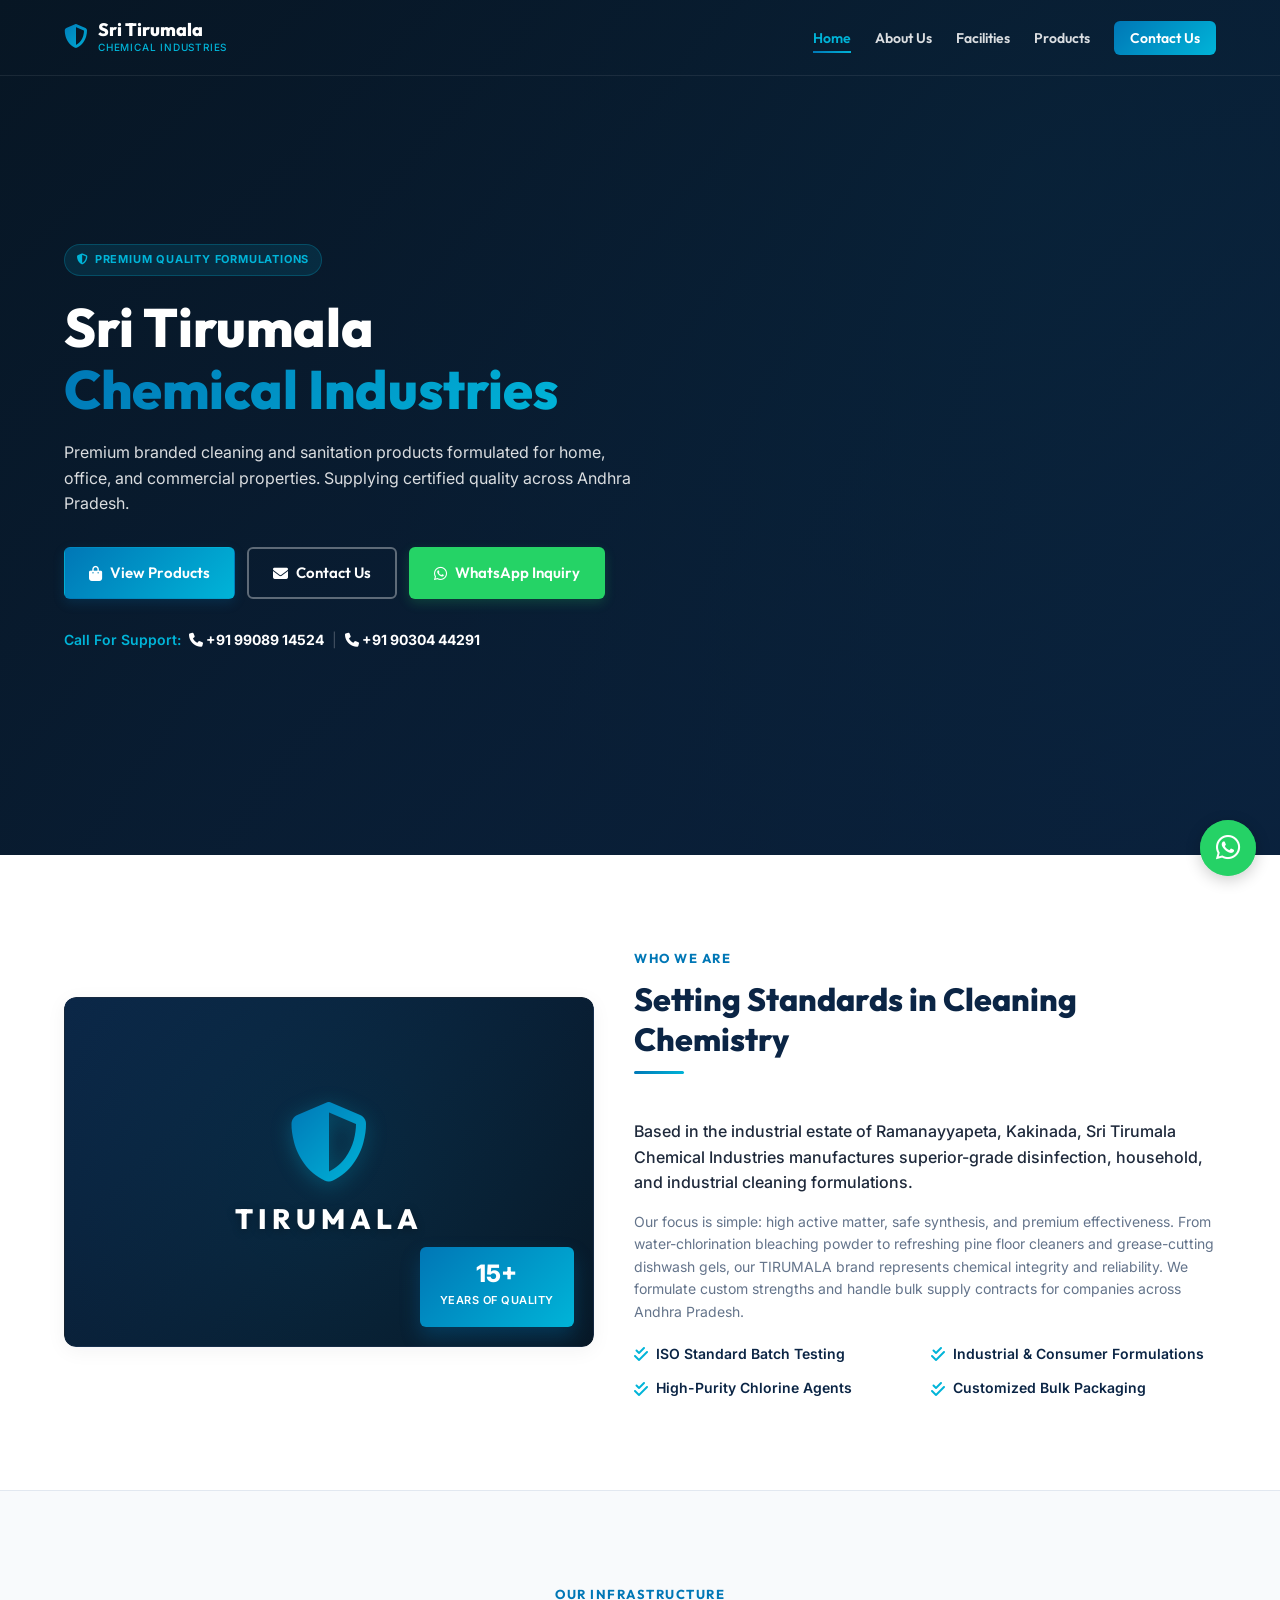
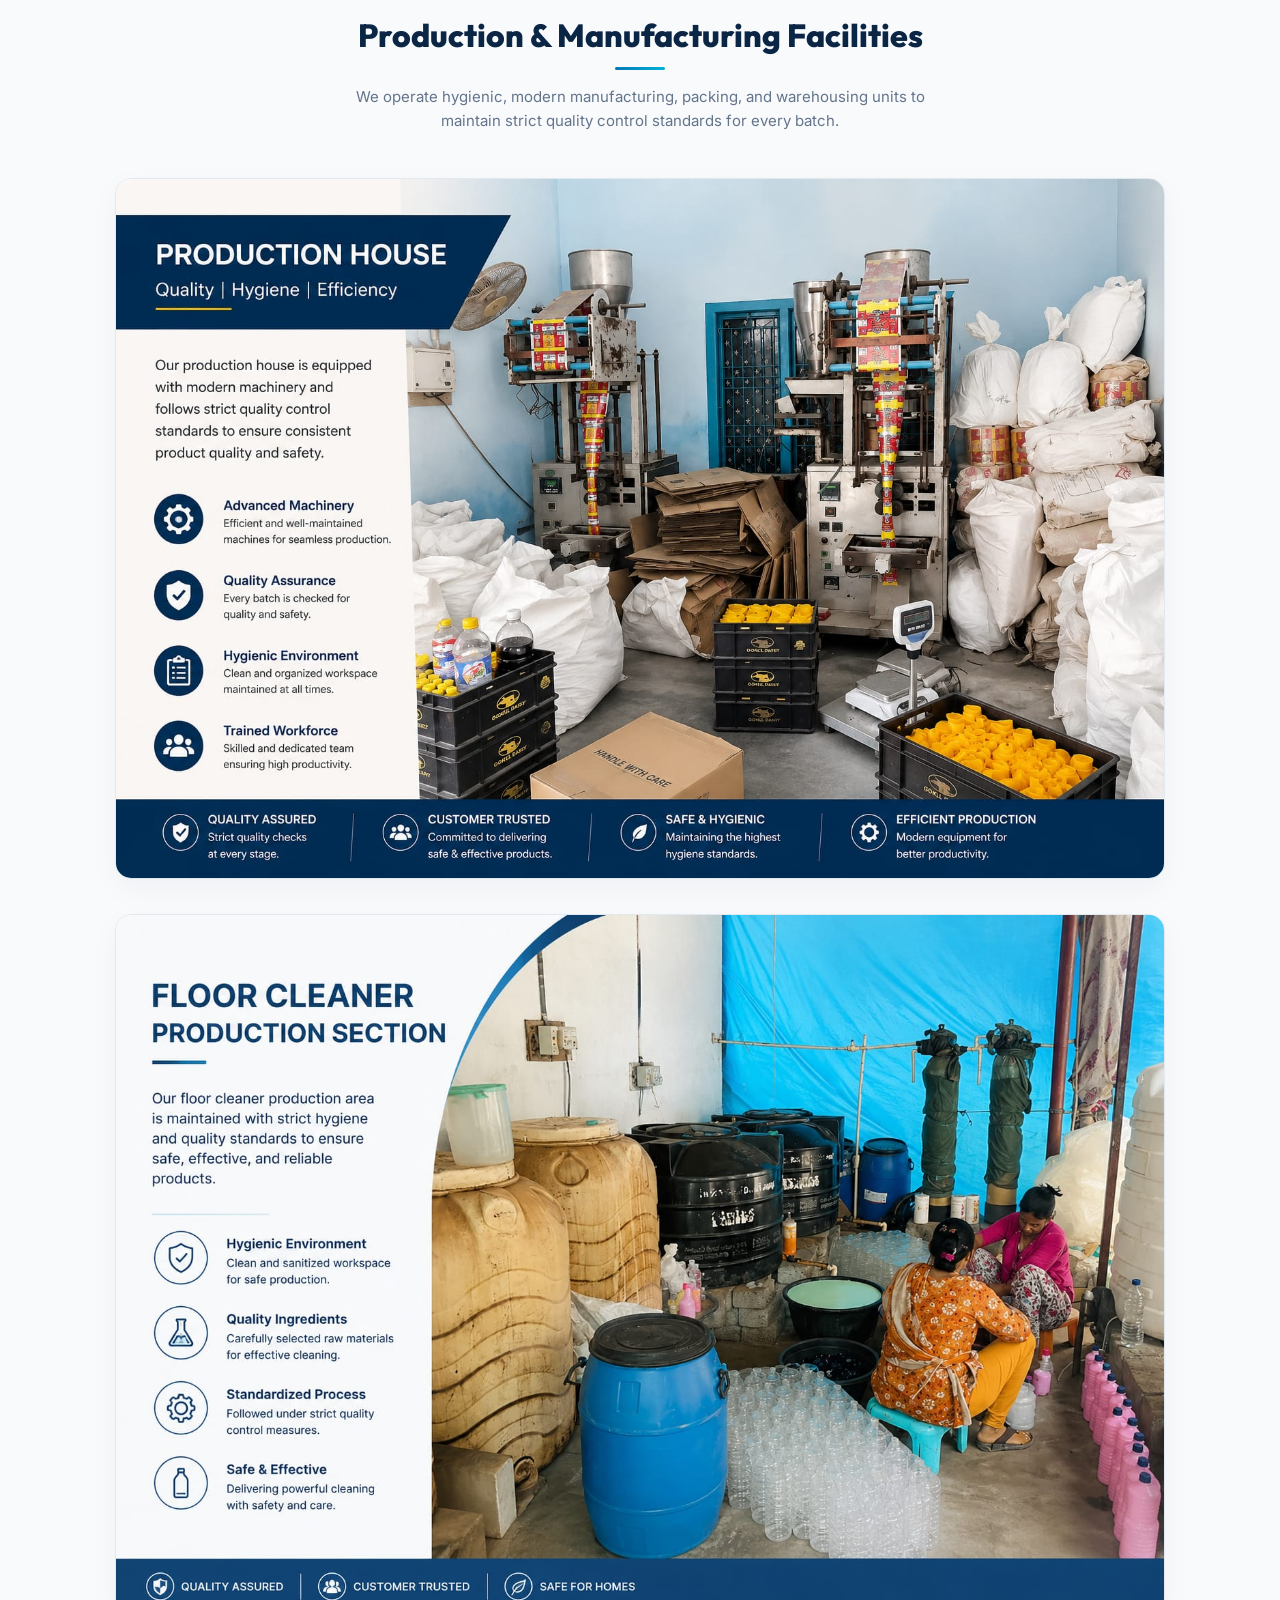
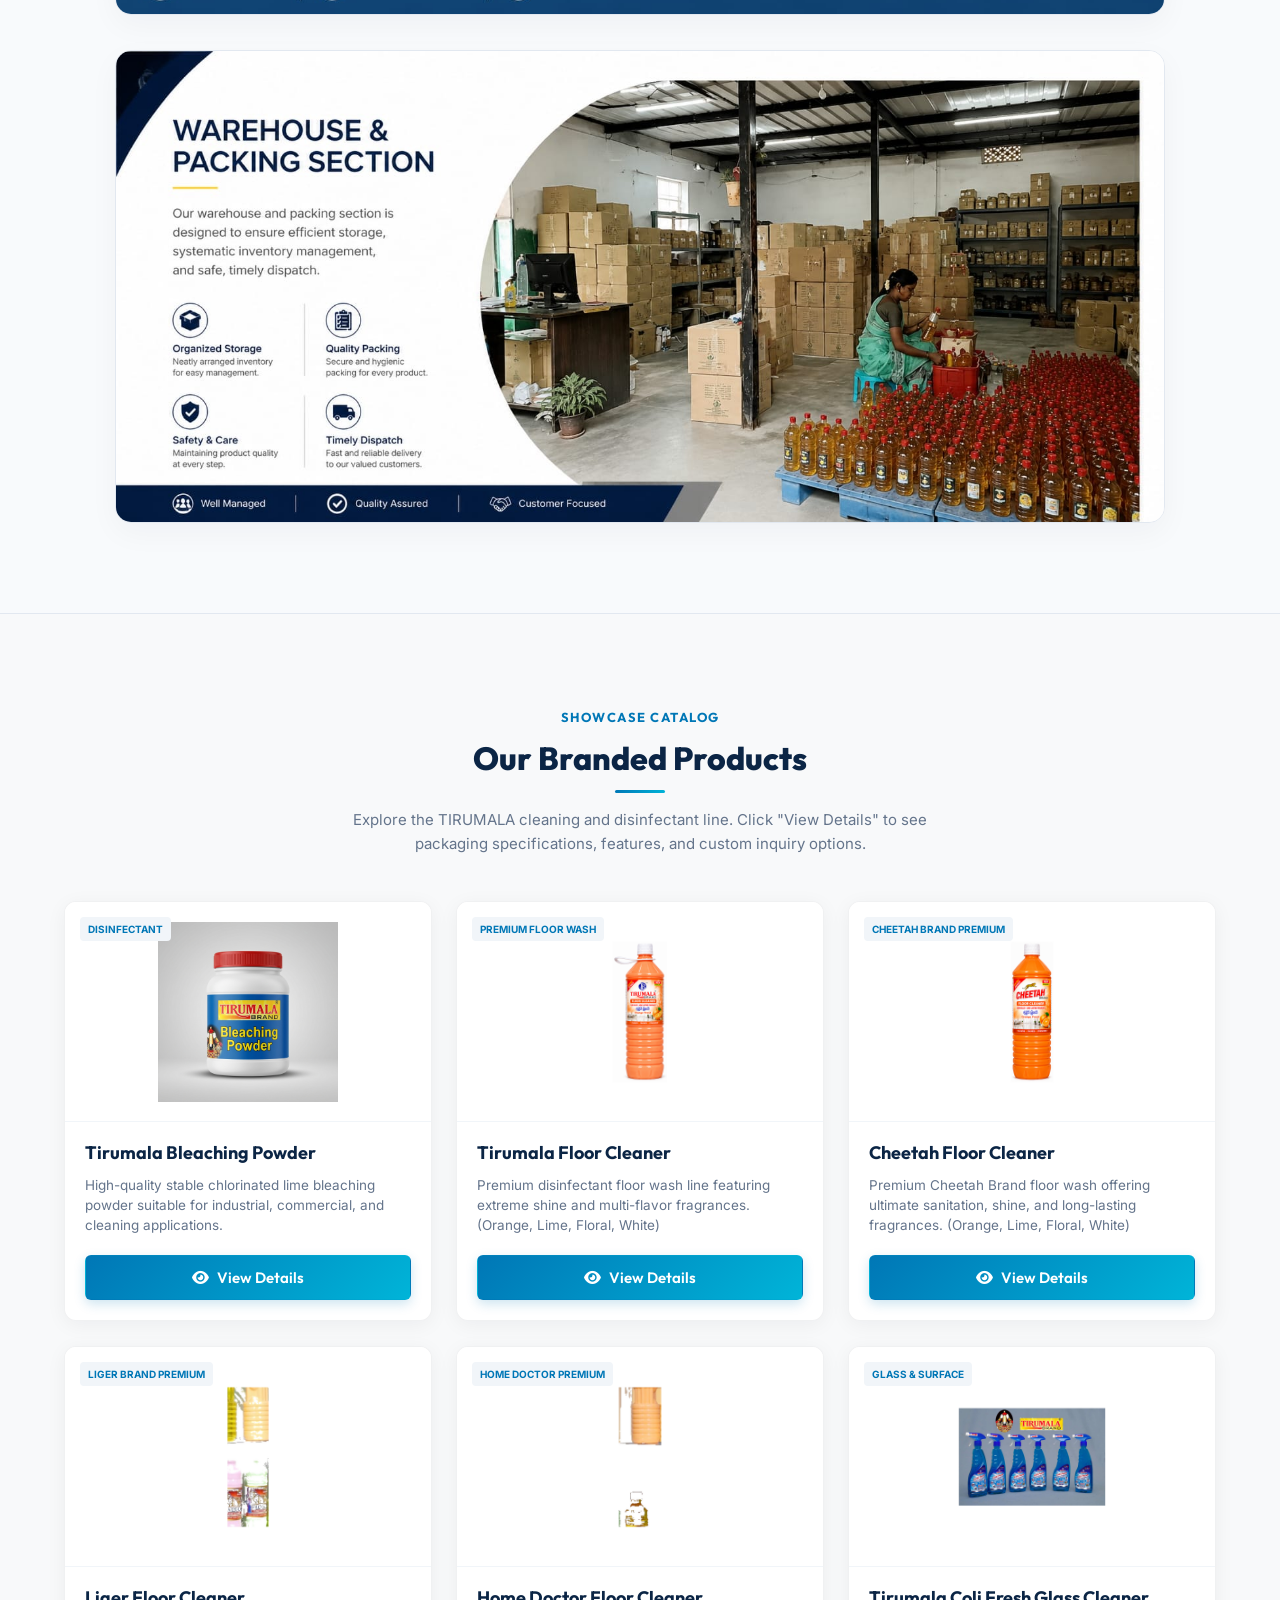
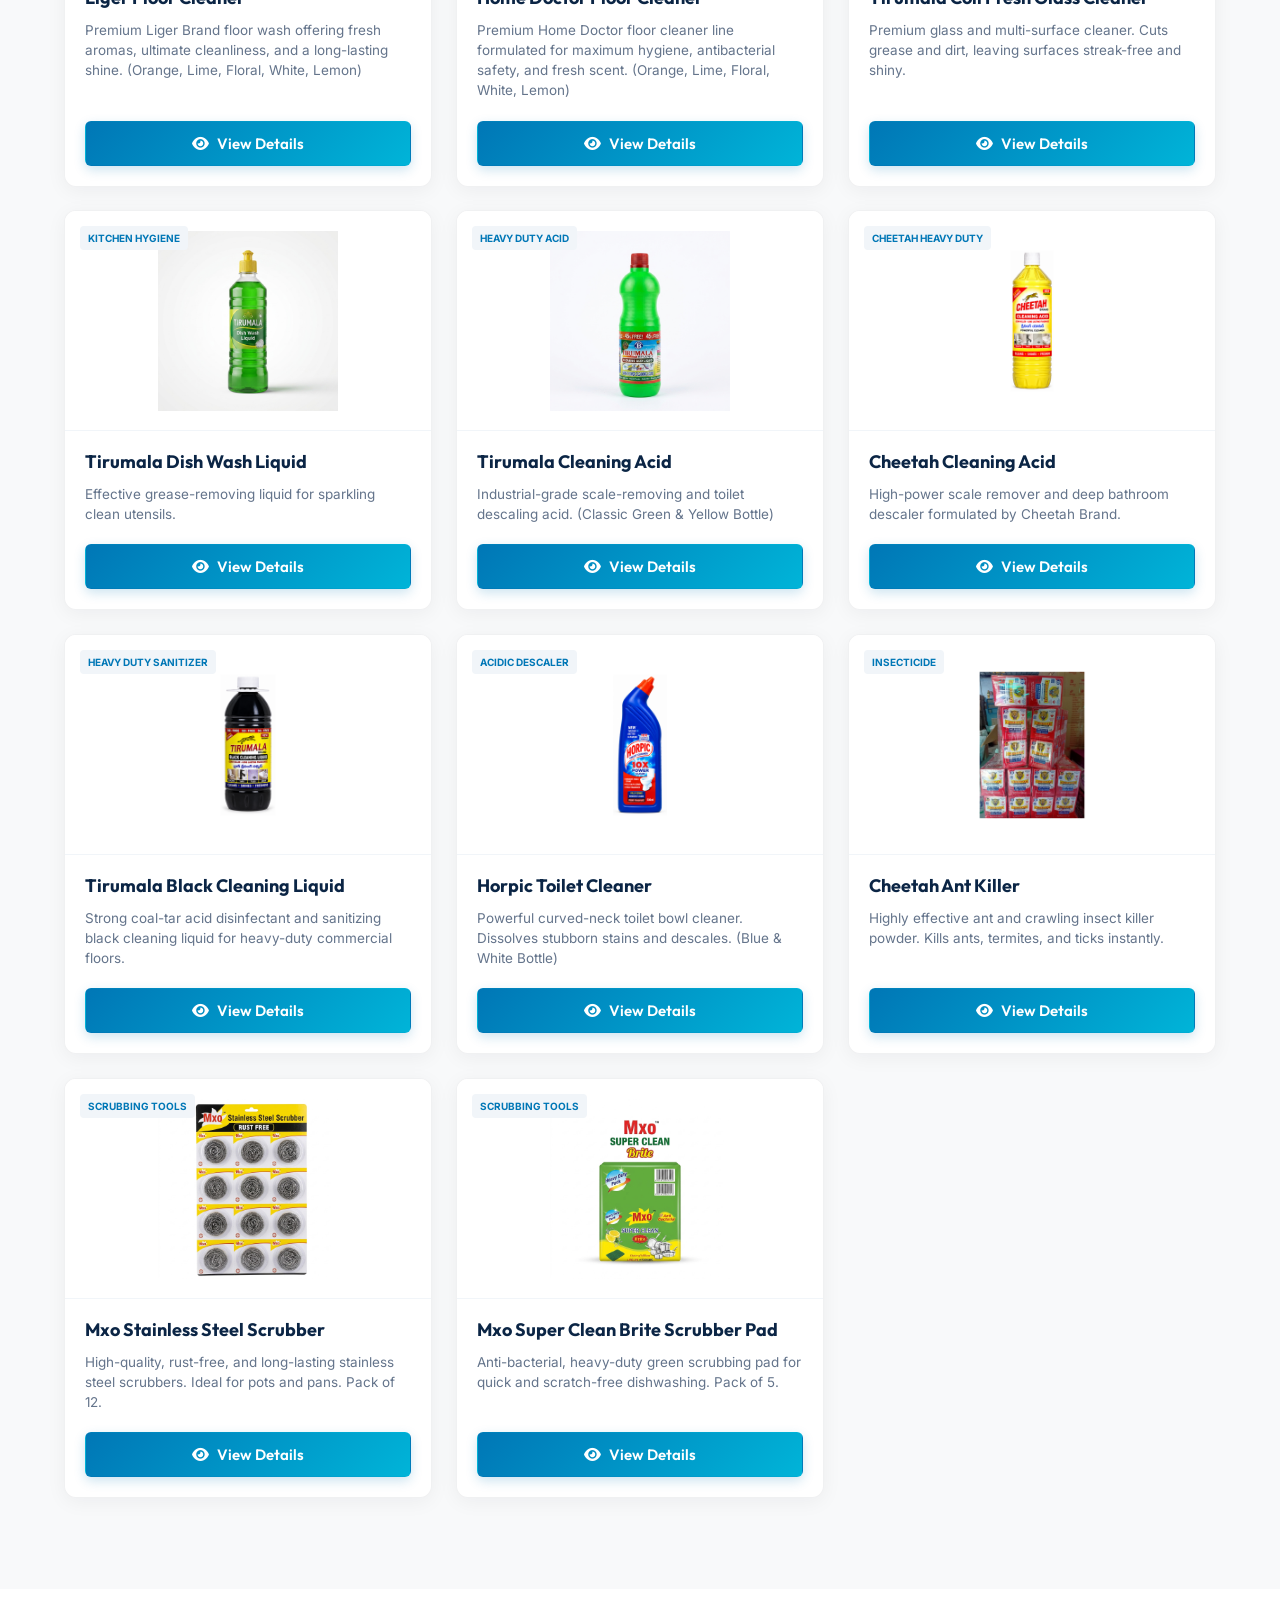
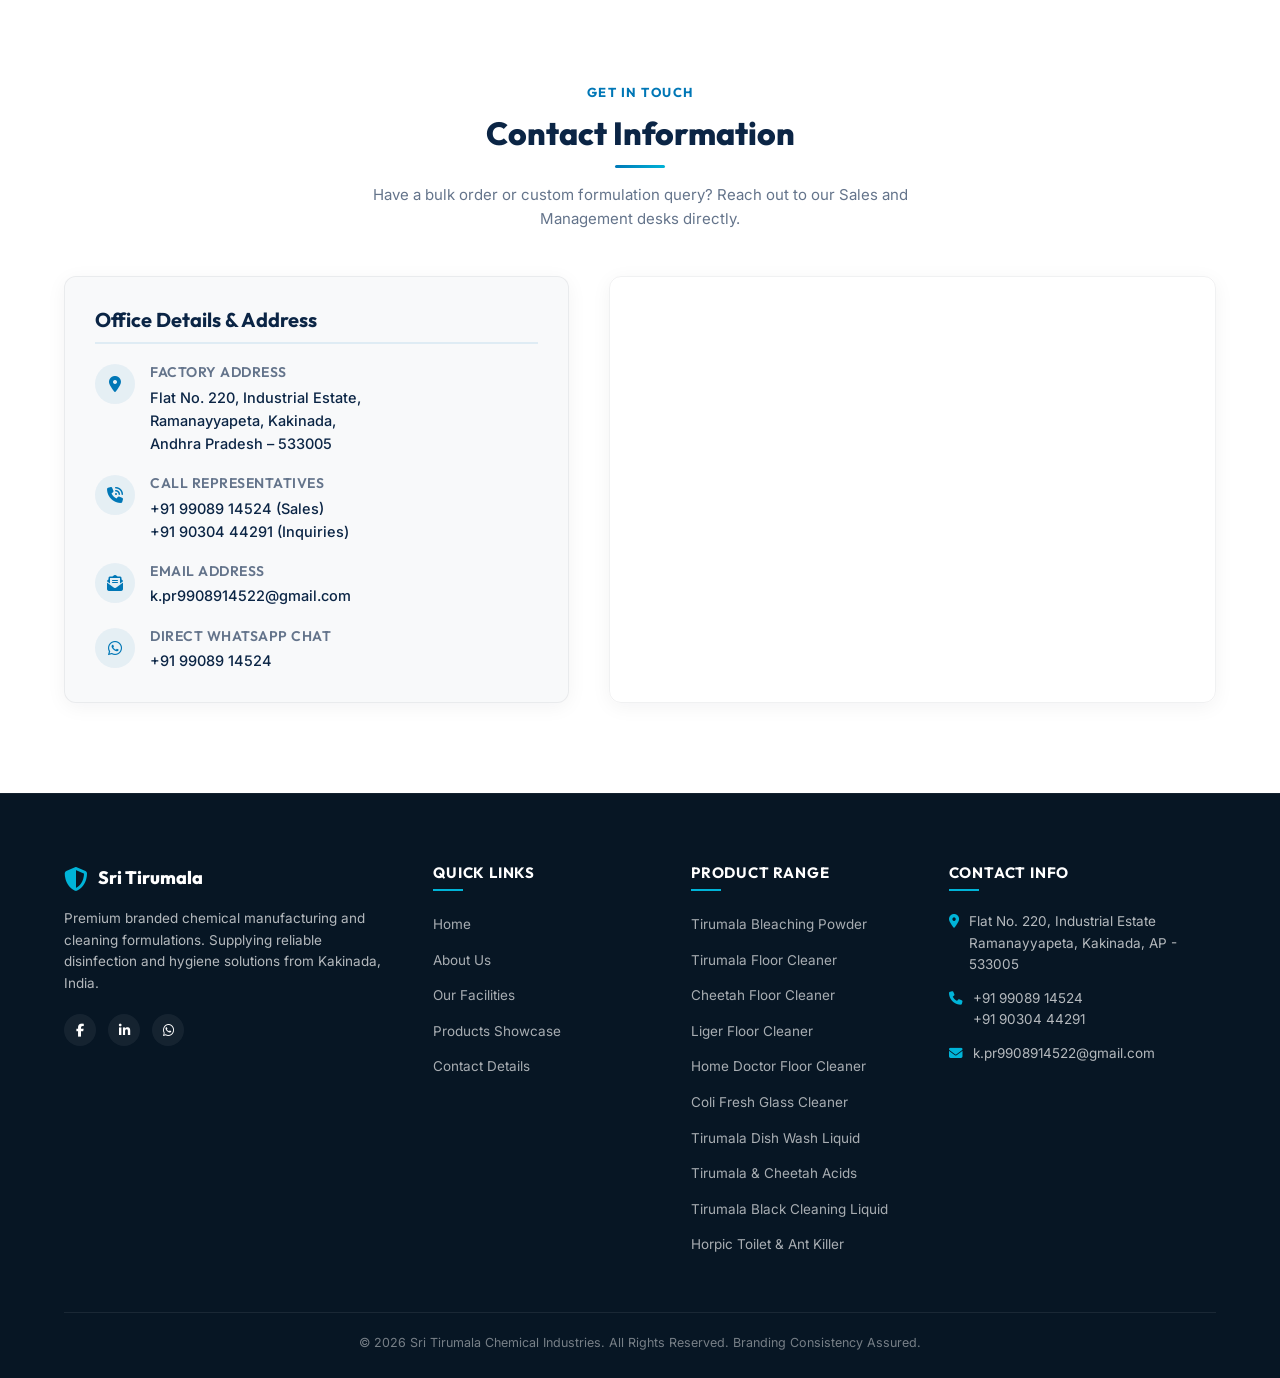
==== index.html @ d8a86b46 "feat: split Mxo scrubbers into separate products and add size-specific pink floor cleaner bottle" ====
<!DOCTYPE html>
<html lang="en">
<head>
    <meta charset="UTF-8">
    <meta name="viewport" content="width=device-width, initial-scale=1.0">
    <title>Sri Tirumala Chemical Industries | Premium Cleaning & Disinfectant Chemicals</title>
    
    <!-- SEO Meta Tags -->
    <meta name="description" content="Sri Tirumala Chemical Industries (STCI) based in Kakinada, Andhra Pradesh, is a leading manufacturer of premium consumer and industrial cleaning chemicals, bleach formulations, and disinfectant solutions.">
    <meta name="keywords" content="Sri Tirumala Chemical Industries, Kakinada cleaning chemicals, bleaching powder AP, phenyl floor cleaner India, dishwash liquid manufacturer, toilet cleaner supplier, Ramanayyapeta industrial estate">
    <meta name="author" content="Sri Tirumala Chemical Industries">
    <meta name="robots" content="index, follow">
    
    <!-- Open Graph / Facebook -->
    <meta property="og:type" content="website">
    <meta property="og:title" content="Sri Tirumala Chemical Industries | Product Showcase">
    <meta property="og:description" content="Discover our premium range of industrial-grade and home cleaning chemicals under the TIRUMALA brand. Manufactured in Kakinada, Andhra Pradesh.">
    <meta property="og:url" content="https://sritirumalachemicals.com/">
    
    <!-- Google Fonts -->
    <link rel="preconnect" href="https://fonts.googleapis.com">
    <link rel="preconnect" href="https://fonts.gstatic.com" crossorigin>
    <link href="https://fonts.googleapis.com/css2?family=Inter:wght@300;400;500;600;700&family=Outfit:wght@400;500;600;700;800&display=swap" rel="stylesheet">
    
    <!-- Font Awesome Icons -->
    <link rel="stylesheet" href="https://cdnjs.cloudflare.com/ajax/libs/font-awesome/6.4.0/css/all.min.css">
    
    <!-- Custom CSS -->
    <link rel="stylesheet" href="style.css">
</head>
<body>

    <!-- Premium Preloader -->
    <div id="preloader" class="preloader">
        <div class="loader-content">
            <div class="flask-container">
                <svg class="flask-svg" xmlns="http://www.w3.org/2000/svg" viewBox="0 0 100 120">
                    <path class="flask-outline" d="M35,20 L65,20 L65,40 L85,95 C88,103 82,110 74,110 L26,110 C18,110 12,103 15,95 L35,40 Z" fill="none" stroke="url(#blueGrad)" stroke-width="4" stroke-linejoin="round"/>
                    <path class="flask-liquid" d="M22,75 C30,72 40,78 50,75 C60,72 70,78 78,75 L73,95 C72,99 68,102 64,102 L36,102 C32,102 28,99 27,95 Z" fill="url(#tealGrad)"/>
                    <g class="bubbles">
                        <circle class="bubble b1" cx="45" cy="85" r="3" fill="#fff" opacity="0.7"/>
                        <circle class="bubble b2" cx="55" cy="90" r="4" fill="#fff" opacity="0.6"/>
                        <circle class="bubble b3" cx="38" cy="95" r="2.5" fill="#fff" opacity="0.8"/>
                        <circle class="bubble b4" cx="50" cy="65" r="3" fill="#00d2ff" opacity="0.6"/>
                    </g>
                    <defs>
                        <linearGradient id="blueGrad" x1="0%" y1="0%" x2="100%" y2="100%">
                            <stop offset="0%" stop-color="#00d2ff" />
                            <stop offset="100%" stop-color="#3a7bd5" />
                        </linearGradient>
                        <linearGradient id="tealGrad" x1="0%" y1="0%" x2="0%" y2="100%">
                            <stop offset="0%" stop-color="#00f2fe" stop-opacity="0.8"/>
                            <stop offset="100%" stop-color="#4facfe" stop-opacity="0.9"/>
                        </linearGradient>
                    </defs>
                </svg>
            </div>
            <h2 class="loader-text">Sri Tirumala</h2>
            <div class="loader-bar"><div class="loader-bar-fill"></div></div>
        </div>
    </div>

    <!-- Header Navigation -->
    <header class="main-header">
        <div class="container navbar-container">
            <a href="#home" class="logo">
                <div class="logo-icon">
                    <i class="fa-solid fa-shield-halved"></i>
                </div>
                <div class="logo-text">
                    <span class="logo-title">Sri Tirumala</span>
                    <span class="logo-subtitle">Chemical Industries</span>
                </div>
            </a>
            
            <nav class="nav-menu" id="nav-menu">
                <ul class="nav-list">
                    <li><a href="#home" class="nav-link active">Home</a></li>
                    <li><a href="#about" class="nav-link">About Us</a></li>
                    <li><a href="#facilities" class="nav-link">Facilities</a></li>
                    <li><a href="#products" class="nav-link">Products</a></li>
                    <li><a href="#contact" class="nav-link nav-btn">Contact Us</a></li>
                </ul>
            </nav>
            
            <button class="mobile-menu-toggle" id="mobile-menu-toggle" aria-label="Toggle Menu">
                <span class="bar"></span>
                <span class="bar"></span>
                <span class="bar"></span>
            </button>
        </div>
    </header>

    <!-- Hero Section -->
    <section id="home" class="hero-section">
        <div class="hero-overlay"></div>
        <div class="hero-bg-slider">
            <div class="hero-bg-slide-gradient"></div>
        </div>
        
        <div class="container hero-container">
            <div class="hero-content">
                <div class="hero-badge animate-on-scroll fade-up stagger-delay-1">
                    <i class="fa-solid fa-shield-halved"></i> Premium Quality Formulations
                </div>
                <h1 class="hero-title animate-on-scroll fade-up stagger-delay-2">Sri Tirumala <br><span class="highlight">Chemical Industries</span></h1>
                <p class="hero-tagline animate-on-scroll fade-up stagger-delay-3">Premium branded cleaning and sanitation products formulated for home, office, and commercial properties. Supplying certified quality across Andhra Pradesh.</p>
                
                <div class="hero-buttons animate-on-scroll fade-up stagger-delay-4">
                    <a href="#products" class="btn btn-primary"><i class="fa-solid fa-bag-shopping"></i> View Products</a>
                    <a href="#contact" class="btn btn-outline"><i class="fa-solid fa-envelope"></i> Contact Us</a>
                    <a href="https://wa.me/919908914524?text=Hello%20Sri%20Tirumala%20Chemical%20Industries,%20I%20would%20like%20to%20know%20more%20about%20your%20products." target="_blank" rel="noopener noreferrer" class="btn btn-whatsapp"><i class="fa-brands fa-whatsapp"></i> WhatsApp Inquiry</a>
                </div>

                <div class="hero-contact-quick animate-on-scroll fade-up stagger-delay-5">
                    <span class="quick-call-title">Call For Support:</span>
                    <a href="tel:+919908914524" class="quick-call-link"><i class="fa-solid fa-phone"></i> +91 99089 14524</a>
                    <span class="separator">|</span>
                    <a href="tel:+919030444291" class="quick-call-link"><i class="fa-solid fa-phone"></i> +91 90304 44291</a>
                </div>
            </div>
        </div>
    </section>

    <!-- About Us Section -->
    <section id="about" class="about-section section-padding">
        <div class="container">
            <div class="about-grid">
                <div class="about-visual animate-on-scroll fade-left">
                    <div class="about-brand-gradient">
                        <i class="fa-solid fa-shield-halved brand-big-icon"></i>
                        <span class="brand-big-text">TIRUMALA</span>
                    </div>
                    <div class="about-experience-badge">
                        <span class="years">15+</span>
                        <span class="text">Years of Quality</span>
                    </div>
                </div>
                
                <div class="about-content animate-on-scroll fade-right">
                    <div class="section-title-area">
                        <span class="section-subtitle">Who We Are</span>
                        <h2 class="section-title">Setting Standards in Cleaning Chemistry</h2>
                        <div class="title-underline"></div>
                    </div>
                    
                    <p class="about-text-lead">Based in the industrial estate of Ramanayyapeta, Kakinada, Sri Tirumala Chemical Industries manufactures superior-grade disinfection, household, and industrial cleaning formulations.</p>
                    <p class="about-text-body">Our focus is simple: high active matter, safe synthesis, and premium effectiveness. From water-chlorination bleaching powder to refreshing pine floor cleaners and grease-cutting dishwash gels, our TIRUMALA brand represents chemical integrity and reliability. We formulate custom strengths and handle bulk supply contracts for companies across Andhra Pradesh.</p>
                    
                    <div class="about-highlights">
                        <div class="highlight-item">
                            <i class="fa-solid fa-check-double"></i> ISO Standard Batch Testing
                        </div>
                        <div class="highlight-item">
                            <i class="fa-solid fa-check-double"></i> Industrial & Consumer Formulations
                        </div>
                        <div class="highlight-item">
                            <i class="fa-solid fa-check-double"></i> High-Purity Chlorine Agents
                        </div>
                        <div class="highlight-item">
                            <i class="fa-solid fa-check-double"></i> Customized Bulk Packaging
                        </div>
                    </div>
                </div>
            </div>
        </div>
    </section>

    <!-- Manufacturing Facilities & Infrastructure Section -->
    <section id="facilities" class="facilities-section section-padding" style="background-color: #f8fafc;">
        <div class="container">
            <div class="section-title-area text-center animate-on-scroll fade-up">
                <span class="section-subtitle">Our Infrastructure</span>
                <h2 class="section-title">Production & Manufacturing Facilities</h2>
                <div class="title-underline center"></div>
                <p class="section-desc">We operate hygienic, modern manufacturing, packing, and warehousing units to maintain strict quality control standards for every batch.</p>
            </div>
            
            <div class="facilities-grid">
                <!-- Facility Pouch Packing Machine Banner -->
                <div class="facility-card animate-on-scroll fade-up stagger-delay-1">
                    <img src="assets/facility_production_house.jpg" alt="Tirumala Production House - Advanced Machinery" class="facility-banner-img">
                </div>
                
                <!-- Facility Floor Cleaner Production Area Banner -->
                <div class="facility-card animate-on-scroll fade-up stagger-delay-2">
                    <img src="assets/facility_floor_cleaner.jpg" alt="Floor Cleaner & Phenyl Production Section" class="facility-banner-img">
                </div>
                
                <!-- Facility Warehouse & Packing Banner -->
                <div class="facility-card animate-on-scroll fade-up stagger-delay-3">
                    <img src="assets/facility_warehouse.jpg" alt="Warehouse & Packing Department" class="facility-banner-img">
                </div>
            </div>
        </div>
    </section>

    <!-- Products Section -->
    <section id="products" class="products-section section-padding">
        <div class="container">
            <div class="section-title-area text-center animate-on-scroll fade-up">
                <span class="section-subtitle">Showcase Catalog</span>
                <h2 class="section-title">Our Branded Products</h2>
                <div class="title-underline center"></div>
                <p class="section-desc">Explore the TIRUMALA cleaning and disinfectant line. Click "View Details" to see packaging specifications, features, and custom inquiry options.</p>
            </div>
            
            <div class="products-grid">
                <!-- 1. Bleaching Powder -->
                <div class="product-card animate-on-scroll fade-up stagger-delay-1">
                    <div class="product-img-wrapper">
                        <span class="product-tag">Disinfectant</span>
                        <img src="assets/tirumala_bleach.png" alt="Tirumala Bleaching Powder" class="product-img">
                    </div>
                    <div class="product-body">
                        <h3>Tirumala Bleaching Powder</h3>
                        <p>High-quality stable chlorinated lime bleaching powder suitable for industrial, commercial, and cleaning applications.</p>
                        <button onclick="openProductModal('bleaching_powder')" class="btn btn-primary full-width"><i class="fa-solid fa-eye"></i> View Details</button>
                    </div>
                </div>
                
                <!-- 2. Floor Cleaner -->
                <div class="product-card animate-on-scroll fade-up stagger-delay-2">
                    <div class="product-img-wrapper">
                        <span class="product-tag">Premium Floor Wash</span>
                        <img src="assets/tirumala_floor_orange.png" alt="Tirumala Floor Cleaner" class="product-img">
                    </div>
                    <div class="product-body">
                        <h3>Tirumala Floor Cleaner</h3>
                        <p>Premium disinfectant floor wash line featuring extreme shine and multi-flavor fragrances. (Orange, Lime, Floral, White)</p>
                        <button onclick="openProductModal('floor_cleaner')" class="btn btn-primary full-width"><i class="fa-solid fa-eye"></i> View Details</button>
                    </div>
                </div>

                <!-- 3. Cheetah Floor Cleaner -->
                <div class="product-card animate-on-scroll fade-up stagger-delay-3">
                    <div class="product-img-wrapper">
                        <span class="product-tag">Cheetah Brand Premium</span>
                        <img src="assets/cheetah_floor_orange.png" alt="Cheetah Floor Cleaner" class="product-img">
                    </div>
                    <div class="product-body">
                        <h3>Cheetah Floor Cleaner</h3>
                        <p>Premium Cheetah Brand floor wash offering ultimate sanitation, shine, and long-lasting fragrances. (Orange, Lime, Floral, White)</p>
                        <button onclick="openProductModal('cheetah_floor_cleaner')" class="btn btn-primary full-width"><i class="fa-solid fa-eye"></i> View Details</button>
                    </div>
                </div>
                <!-- 4. Liger Floor Cleaner -->
                <div class="product-card animate-on-scroll fade-up stagger-delay-4">
                    <div class="product-img-wrapper">
                        <span class="product-tag">Liger Brand Premium</span>
                        <img src="assets/liger_floor_orange.png" alt="Liger Floor Cleaner" class="product-img">
                    </div>
                    <div class="product-body">
                        <h3>Liger Floor Cleaner</h3>
                        <p>Premium Liger Brand floor wash offering fresh aromas, ultimate cleanliness, and a long-lasting shine. (Orange, Lime, Floral, White, Lemon)</p>
                        <button onclick="openProductModal('liger_floor_cleaner')" class="btn btn-primary full-width"><i class="fa-solid fa-eye"></i> View Details</button>
                    </div>
                </div>

                <!-- 5. Home Doctor Floor Cleaner -->
                <div class="product-card animate-on-scroll fade-up stagger-delay-5">
                    <div class="product-img-wrapper">
                        <span class="product-tag">Home Doctor Premium</span>
                        <img src="assets/home_doctor_floor_orange.png" alt="Home Doctor Floor Cleaner" class="product-img">
                    </div>
                    <div class="product-body">
                        <h3>Home Doctor Floor Cleaner</h3>
                        <p>Premium Home Doctor floor cleaner line formulated for maximum hygiene, antibacterial safety, and fresh scent. (Orange, Lime, Floral, White, Lemon)</p>
                        <button onclick="openProductModal('home_doctor_floor_cleaner')" class="btn btn-primary full-width"><i class="fa-solid fa-eye"></i> View Details</button>
                    </div>
                </div>

                <!-- 6. Glass Cleaner -->
                <div class="product-card animate-on-scroll fade-up stagger-delay-6">
                    <div class="product-img-wrapper">
                        <span class="product-tag">Glass & Surface</span>
                        <img src="assets/user_glass_cleaner.png" alt="Tirumala Coli Fresh Glass Cleaner" class="product-img">
                    </div>
                    <div class="product-body">
                        <h3>Tirumala Coli Fresh Glass Cleaner</h3>
                        <p>Premium glass and multi-surface cleaner. Cuts grease and dirt, leaving surfaces streak-free and shiny.</p>
                        <button onclick="openProductModal('glass_cleaner')" class="btn btn-primary full-width"><i class="fa-solid fa-eye"></i> View Details</button>
                    </div>
                </div>
                
                <!-- 7. Dish Wash Liquid -->
                <div class="product-card animate-on-scroll fade-up stagger-delay-7">
                    <div class="product-img-wrapper">
                        <span class="product-tag">Kitchen Hygiene</span>
                        <img src="assets/tirumala_dish.png" alt="Tirumala Dish Wash Liquid" class="product-img">
                    </div>
                    <div class="product-body">
                        <h3>Tirumala Dish Wash Liquid</h3>
                        <p>Effective grease-removing liquid for sparkling clean utensils.</p>
                        <button onclick="openProductModal('dish_wash')" class="btn btn-primary full-width"><i class="fa-solid fa-eye"></i> View Details</button>
                    </div>
                </div>
 
                <!-- 8. Cleaning Acid -->
                <div class="product-card animate-on-scroll fade-up stagger-delay-8">
                    <div class="product-img-wrapper">
                        <span class="product-tag">Heavy Duty Acid</span>
                        <img src="assets/tirumala_acid_green_new.png" alt="Tirumala Cleaning Acid" class="product-img">
                    </div>
                    <div class="product-body">
                        <h3>Tirumala Cleaning Acid</h3>
                        <p>Industrial-grade scale-removing and toilet descaling acid. (Classic Green & Yellow Bottle)</p>
                        <button onclick="openProductModal('cleaning_acid')" class="btn btn-primary full-width"><i class="fa-solid fa-eye"></i> View Details</button>
                    </div>
                </div>

                <!-- 9. Cheetah Cleaning Acid -->
                <div class="product-card animate-on-scroll fade-up stagger-delay-9">
                    <div class="product-img-wrapper">
                        <span class="product-tag">Cheetah Heavy Duty</span>
                        <img src="assets/cheetah_acid_yellow.png" alt="Cheetah Cleaning Acid" class="product-img">
                    </div>
                    <div class="product-body">
                        <h3>Cheetah Cleaning Acid</h3>
                        <p>High-power scale remover and deep bathroom descaler formulated by Cheetah Brand.</p>
                        <button onclick="openProductModal('cheetah_cleaning_acid')" class="btn btn-primary full-width"><i class="fa-solid fa-eye"></i> View Details</button>
                    </div>
                </div>

                <!-- 10. Black Cleaning Liquid -->
                <div class="product-card animate-on-scroll fade-up stagger-delay-10">
                    <div class="product-img-wrapper">
                        <span class="product-tag">Heavy Duty Sanitizer</span>
                        <img src="assets/tirumala_black_phenyl.png" alt="Tirumala Black Cleaning Liquid" class="product-img">
                    </div>
                    <div class="product-body">
                        <h3>Tirumala Black Cleaning Liquid</h3>
                        <p>Strong coal-tar acid disinfectant and sanitizing black cleaning liquid for heavy-duty commercial floors.</p>
                        <button onclick="openProductModal('black_phenyl')" class="btn btn-primary full-width"><i class="fa-solid fa-eye"></i> View Details</button>
                    </div>
                </div>

                <!-- 11. Horpic Toilet Cleaner -->
                <div class="product-card animate-on-scroll fade-up stagger-delay-11">
                    <div class="product-img-wrapper">
                        <span class="product-tag">Acidic Descaler</span>
                        <img src="assets/horpic_toilet_blue.png" alt="Horpic Toilet Cleaner" class="product-img">
                    </div>
                    <div class="product-body">
                        <h3>Horpic Toilet Cleaner</h3>
                        <p>Powerful curved-neck toilet bowl cleaner. Dissolves stubborn stains and descales. (Blue & White Bottle)</p>
                        <button onclick="openProductModal('toilet_cleaner')" class="btn btn-primary full-width"><i class="fa-solid fa-eye"></i> View Details</button>
                    </div>
                </div>
 
                <!-- 12. Cheetah Ant Killer -->
                <div class="product-card animate-on-scroll fade-up stagger-delay-12">
                    <div class="product-img-wrapper">
                        <span class="product-tag">Insecticide</span>
                        <img src="assets/cheetah_ant_killer.png" alt="Cheetah Ant Killer" class="product-img">
                    </div>
                    <div class="product-body">
                        <h3>Cheetah Ant Killer</h3>
                        <p>Highly effective ant and crawling insect killer powder. Kills ants, termites, and ticks instantly.</p>
                        <button onclick="openProductModal('cheetah_ant_killer')" class="btn btn-primary full-width"><i class="fa-solid fa-eye"></i> View Details</button>
                    </div>
                </div>

                <!-- 13. Mxo Stainless Steel Scrubber -->
                <div class="product-card animate-on-scroll fade-up stagger-delay-13">
                    <div class="product-img-wrapper">
                        <span class="product-tag">Scrubbing Tools</span>
                        <img src="assets/mxo_steel_scrubber.png" alt="Mxo Stainless Steel Scrubber" class="product-img">
                    </div>
                    <div class="product-body">
                        <h3>Mxo Stainless Steel Scrubber</h3>
                        <p>High-quality, rust-free, and long-lasting stainless steel scrubbers. Ideal for pots and pans. Pack of 12.</p>
                        <button onclick="openProductModal('mxo_steel_scrubber')" class="btn btn-primary full-width"><i class="fa-solid fa-eye"></i> View Details</button>
                    </div>
                </div>

                <!-- 14. Mxo Super Clean Brite Scrubber Pad -->
                <div class="product-card animate-on-scroll fade-up stagger-delay-14">
                    <div class="product-img-wrapper">
                        <span class="product-tag">Scrubbing Tools</span>
                        <img src="assets/mxo_scrubber_pad.png" alt="Mxo Super Clean Brite Scrubber Pad" class="product-img">
                    </div>
                    <div class="product-body">
                        <h3>Mxo Super Clean Brite Scrubber Pad</h3>
                        <p>Anti-bacterial, heavy-duty green scrubbing pad for quick and scratch-free dishwashing. Pack of 5.</p>
                        <button onclick="openProductModal('mxo_scrubber_pad')" class="btn btn-primary full-width"><i class="fa-solid fa-eye"></i> View Details</button>
                    </div>
                </div>
            </div>
        </div>
    </section>

    <!-- Contact Section -->
    <section id="contact" class="contact-section section-padding">
        <div class="container">
            <div class="section-title-area text-center animate-on-scroll fade-up">
                <span class="section-subtitle">Get In Touch</span>
                <h2 class="section-title">Contact Information</h2>
                <div class="title-underline center"></div>
                <p class="section-desc">Have a bulk order or custom formulation query? Reach out to our Sales and Management desks directly.</p>
            </div>
            
            <div class="contact-grid">
                <!-- Contact Details -->
                <div class="contact-info-panel animate-on-scroll fade-left">
                    <h3>Office Details & Address</h3>
                    <div class="contact-list">
                        <!-- Address -->
                        <div class="contact-item">
                            <div class="contact-icon-box"><i class="fa-solid fa-location-dot"></i></div>
                            <div>
                                <h4>Factory Address</h4>
                                <p>Flat No. 220, Industrial Estate,<br>Ramanayyapeta, Kakinada,<br>Andhra Pradesh – 533005</p>
                            </div>
                        </div>
                        
                        <!-- Phone -->
                        <div class="contact-item">
                            <div class="contact-icon-box"><i class="fa-solid fa-phone-volume"></i></div>
                            <div>
                                <h4>Call Representatives</h4>
                                <p><a href="tel:+919908914524">+91 99089 14524</a> (Sales)</p>
                                <p><a href="tel:+919030444291">+91 90304 44291</a> (Inquiries)</p>
                            </div>
                        </div>
                        
                        <!-- Email -->
                        <div class="contact-item">
                            <div class="contact-icon-box"><i class="fa-solid fa-envelope-open-text"></i></div>
                            <div>
                                <h4>Email Address</h4>
                                <p><a href="mailto:k.pr9908914522@gmail.com">k.pr9908914522@gmail.com</a></p>
                            </div>
                        </div>
                        
                        <!-- WhatsApp -->
                        <div class="contact-item">
                            <div class="contact-icon-box"><i class="fa-brands fa-whatsapp"></i></div>
                            <div>
                                <h4>Direct WhatsApp Chat</h4>
                                <p><a href="https://wa.me/919908914524" target="_blank" rel="noopener noreferrer">+91 99089 14524</a></p>
                            </div>
                        </div>
                    </div>
                </div>
                
                <!-- Google Maps -->
                <div class="map-card-wrapper animate-on-scroll fade-right">
                    <iframe src="https://maps.google.com/maps?q=16.997902148346952,82.25182640455752+(Sri+Tirumala+Chemical+Industries)&t=&z=16&ie=UTF8&iwloc=&output=embed" style="border:0;" allowfullscreen="" loading="lazy" referrerpolicy="no-referrer-when-downgrade"></iframe>
                </div>
            </div>
        </div>
    </section>

    <!-- Floating WhatsApp Button -->
    <a href="https://wa.me/919908914524?text=Hello,%20I%20would%20like%20to%20know%20more%20about%20your%20products." class="whatsapp-float" target="_blank" rel="noopener noreferrer" aria-label="Chat on WhatsApp">
        <div class="whatsapp-pulse"></div>
        <i class="fa-brands fa-whatsapp"></i>
    </a>

    <!-- Footer -->
    <footer class="footer">
        <div class="container">
            <div class="footer-grid">
                <!-- Branding -->
                <div class="footer-col">
                    <a href="#home" class="footer-logo">
                        <i class="fa-solid fa-shield-halved"></i>
                        <span>Sri Tirumala</span>
                    </a>
                    <p class="footer-desc">Premium branded chemical manufacturing and cleaning formulations. Supplying reliable disinfection and hygiene solutions from Kakinada, India.</p>
                    <div class="social-icons">
                        <a href="#" aria-label="Facebook"><i class="fa-brands fa-facebook-f"></i></a>
                        <a href="#" aria-label="LinkedIn"><i class="fa-brands fa-linkedin-in"></i></a>
                        <a href="https://wa.me/919908914524" aria-label="WhatsApp"><i class="fa-brands fa-whatsapp"></i></a>
                    </div>
                </div>
                
                <!-- Quick Links -->
                <div class="footer-col">
                    <h3>Quick Links</h3>
                    <ul class="footer-links">
                        <li><a href="#home">Home</a></li>
                        <li><a href="#about">About Us</a></li>
                        <li><a href="#facilities">Our Facilities</a></li>
                        <li><a href="#products">Products Showcase</a></li>
                        <li><a href="#contact">Contact Details</a></li>
                    </ul>
                </div>
                
                <!-- Products -->
                <div class="footer-col">
                    <h3>Product Range</h3>
                    <ul class="footer-links">
                        <li><a href="#products">Tirumala Bleaching Powder</a></li>
                        <li><a href="#products">Tirumala Floor Cleaner</a></li>
                        <li><a href="#products">Cheetah Floor Cleaner</a></li>
                        <li><a href="#products">Liger Floor Cleaner</a></li>
                        <li><a href="#products">Home Doctor Floor Cleaner</a></li>
                        <li><a href="#products">Coli Fresh Glass Cleaner</a></li>
                        <li><a href="#products">Tirumala Dish Wash Liquid</a></li>
                        <li><a href="#products">Tirumala & Cheetah Acids</a></li>
                        <li><a href="#products">Tirumala Black Cleaning Liquid</a></li>
                        <li><a href="#products">Horpic Toilet & Ant Killer</a></li>
                    </ul>
                </div>
                
                <!-- Contact info -->
                <div class="footer-col">
                    <h3>Contact Info</h3>
                    <ul class="footer-contact">
                        <li>
                            <i class="fa-solid fa-location-dot"></i>
                            <span>Flat No. 220, Industrial Estate Ramanayyapeta, Kakinada, AP - 533005</span>
                        </li>
                        <li>
                            <i class="fa-solid fa-phone"></i>
                            <span><a href="tel:+919908914524">+91 99089 14524</a><br><a href="tel:+919030444291">+91 90304 44291</a></span>
                        </li>
                        <li>
                            <i class="fa-solid fa-envelope"></i>
                            <span><a href="mailto:k.pr9908914522@gmail.com">k.pr9908914522@gmail.com</a></span>
                        </li>
                    </ul>
                </div>
            </div>
            
            <div class="footer-bottom">
                <p>&copy; 2026 Sri Tirumala Chemical Industries. All Rights Reserved. Branding Consistency Assured.</p>
            </div>
        </div>
    </footer>

    <!-- Flipkart-Style Product Detail Modal -->
    <div id="product-modal" class="modal-overlay">
        <div class="modal-wrapper">
            <button class="modal-close-btn" id="modal-close-btn" aria-label="Close Modal">&times;</button>
            <div class="modal-content-grid">
                <!-- Left Column: Image & Add-to-Cart style Inquire Buttons -->
                <div class="modal-image-panel">
                    <span class="brand-tag">TIRUMALA BRAND</span>
                    <div class="modal-img-container">
                        <img id="modal-product-img" src="" alt="Product Showcase">
                    </div>
                    <div class="modal-actions-container">
                        <a id="modal-whatsapp-btn" href="" target="_blank" rel="noopener noreferrer" class="btn btn-whatsapp"><i class="fa-brands fa-whatsapp"></i> WhatsApp Inquiry</a>
                        <a id="modal-email-btn" href="" class="btn btn-outline-dark"><i class="fa-solid fa-envelope"></i> Email Inquiry</a>
                    </div>
                </div>
                <!-- Right Column: Specs, Ratings, Highlights & Size pills -->
                <div class="modal-details-panel">
                    <span class="modal-category-tag" id="modal-category-tag">CATEGORY</span>
                    <h2 id="modal-product-title" class="modal-product-title">Product Title</h2>
                    
                    <!-- Ratings bar -->
                    <div class="ratings-bar">
                        <span class="rating-badge">4.8 <i class="fa-solid fa-star"></i></span>
                        <span class="ratings-count">14 Ratings & 5 Reviews (Tirumala Verified)</span>
                    </div>

                    <p class="modal-category-desc" id="modal-category-desc">Category Description</p>
                    
                    <!-- Sub-Product Selector Pills -->
                    <div class="size-selector-area">
                        <h4 class="size-selector-title">Select Sub-Product:</h4>
                        <div class="size-pills-list" id="sub-products-pills">
                            <!-- Populated dynamically (e.g. Bleaching Powder, Liquid Bleach) -->
                        </div>
                    </div>

                    <!-- Packaging Size Selector Pills (Controlled dynamically by JS) -->
                    <div class="size-selector-area">
                        <h4 class="size-selector-title">Available Packaging Sizes:</h4>
                        <div class="size-pills-list" id="packaging-size-pills">
                            <!-- Populated dynamically based on selected sub-product -->
                        </div>
                    </div>

                    <!-- Highlights bullets -->
                    <div class="highlights-area">
                        <h4 class="highlights-title">Key Highlights & Features:</h4>
                        <div class="highlights-list" id="product-highlights-list">
                            <!-- Populated dynamically -->
                        </div>
                    </div>

                    <!-- Specifications Table (Flipkart style) -->
                    <div class="specs-area">
                        <h4 class="specs-title">Product Specifications:</h4>
                        <table class="specs-table">
                            <tbody id="specs-table-body">
                                <!-- Populated dynamically -->
                            </tbody>
                        </table>
                    </div>
                </div>
            </div>
        </div>
    </div>

    <!-- Scripting -->
    <script src="products-data.js"></script>
    <script src="script.js"></script>
</body>
</html>
---- style.css ----
/* 
   Sri Tirumala Chemical Industries - Premium Showcase Design System
   Aesthetic: Clean White Spacing, Deep Navy Blue Accents, Electric Teal Highlights, Flipkart-Style E-commerce Modals
*/

/* --- Variables & Core Constants --- */
:root {
    --primary-dark: #071624;
    --primary-navy: #0b2545;
    --primary-light: #ffffff;
    --bg-light-gray: #f8f9fa;
    --bg-light-blue: #f1f5f9;
    
    --accent-blue: #0077b6;
    --accent-teal: #00b4d8;
    --accent-cyan: #90e0ef;
    
    --bg-dark-grad: linear-gradient(135deg, #071624 0%, #0b2545 100%);
    --bg-light-grad: linear-gradient(135deg, #ffffff 0%, #f1f5f9 100%);
    --accent-grad: linear-gradient(135deg, #0077b6 0%, #00b4d8 100%);
    --whatsapp-green: #25d366;
    --whatsapp-hover: #20ba5a;
    --flipkart-orange: #ff9f00;
    --flipkart-orange-hover: #f39500;
    
    --text-dark: #1e293b;
    --text-muted: #64748b;
    --text-white: #ffffff;
    
    --glass-bg: rgba(255, 255, 255, 0.08);
    --glass-border: rgba(255, 255, 255, 0.15);
    --glass-shadow: 0 16px 32px 0 rgba(0, 0, 0, 0.15);
    
    --card-bg-light: #ffffff;
    --card-border-light: rgba(15, 23, 42, 0.06);
    --card-shadow-light: 0 4px 20px rgba(15, 23, 42, 0.05);
    --card-shadow-hover: 0 12px 30px rgba(0, 119, 182, 0.1);
    
    --font-heading: 'Outfit', sans-serif;
    --font-body: 'Inter', sans-serif;
    --transition-smooth: all 0.3s cubic-bezier(0.4, 0, 0.2, 1);
    --border-radius-sm: 6px;
    --border-radius-md: 12px;
    --border-radius-lg: 20px;
}

/* --- Base Resets & Global Styles --- */
* {
    margin: 0;
    padding: 0;
    box-sizing: border-box;
    scroll-behavior: smooth;
}

body {
    font-family: var(--font-body);
    background-color: var(--primary-light);
    color: var(--text-dark);
    line-height: 1.6;
    overflow-x: hidden;
}

h1, h2, h3, h4, h5, h6 {
    font-family: var(--font-heading);
    font-weight: 700;
    color: var(--primary-navy);
    line-height: 1.25;
}

a {
    text-decoration: none;
    color: inherit;
    transition: var(--transition-smooth);
}

ul {
    list-style: none;
}

img {
    max-width: 100%;
    height: auto;
    display: block;
}

/* --- Layout Utility Classes --- */
.container {
    width: 100%;
    max-width: 1200px;
    margin: 0 auto;
    padding: 0 24px;
}

.section-padding {
    padding: 90px 0;
}

.bg-light {
    background-color: var(--bg-light-gray);
}

.bg-light-blue {
    background-color: var(--bg-light-blue);
}

.bg-dark {
    background: var(--bg-dark-grad);
    color: var(--text-white);
}

.text-white {
    color: var(--text-white) !important;
}

.text-center {
    text-align: center;
}

.grid {
    display: grid;
    gap: 30px;
}

.grid-2-col {
    grid-template-columns: 1fr;
}

@media (min-width: 768px) {
    .grid-2-col {
        grid-template-columns: 1fr 1fr;
    }
}

.align-center {
    align-items: center;
}

/* --- Section Headers --- */
.section-title-area {
    margin-bottom: 45px;
}

.section-subtitle {
    display: inline-block;
    font-family: var(--font-heading);
    font-size: 13px;
    font-weight: 700;
    text-transform: uppercase;
    letter-spacing: 1.5px;
    color: var(--accent-blue);
    margin-bottom: 10px;
}

.section-title {
    font-size: 32px;
    font-weight: 800;
    color: var(--primary-navy);
}

.title-underline {
    width: 50px;
    height: 3.5px;
    background: var(--accent-grad);
    margin-top: 12px;
    border-radius: 2px;
}

.title-underline.center {
    margin-left: auto;
    margin-right: auto;
}

.section-desc {
    font-size: 15px;
    color: var(--text-muted);
    max-width: 580px;
    margin: 15px auto 0 auto;
}

/* --- Buttons --- */
.btn {
    display: inline-flex;
    align-items: center;
    justify-content: center;
    gap: 8px;
    padding: 12px 24px;
    font-family: var(--font-heading);
    font-size: 15px;
    font-weight: 600;
    border-radius: var(--border-radius-sm);
    cursor: pointer;
    border: 1px solid transparent;
    transition: var(--transition-smooth);
}

.btn-primary {
    background: var(--accent-grad);
    color: var(--text-white);
    box-shadow: 0 4px 12px rgba(0, 119, 182, 0.2);
}

.btn-primary:hover {
    transform: translateY(-2px);
    box-shadow: 0 6px 20px rgba(0, 119, 182, 0.35);
}

.btn-outline {
    background: transparent;
    color: var(--text-white);
    border: 2px solid rgba(255, 255, 255, 0.35);
    backdrop-filter: blur(5px);
}

.btn-outline:hover {
    border-color: var(--text-white);
    background: rgba(255, 255, 255, 0.1);
    transform: translateY(-2px);
}

.btn-outline-dark {
    background: transparent;
    color: var(--primary-navy);
    border: 2.5px solid var(--primary-navy);
}

.btn-outline-dark:hover {
    background: var(--primary-navy);
    color: var(--text-white);
    transform: translateY(-2px);
}

.btn-whatsapp {
    background-color: var(--whatsapp-green);
    color: var(--text-white);
    box-shadow: 0 4px 12px rgba(37, 211, 102, 0.2);
}

.btn-whatsapp:hover {
    background-color: var(--whatsapp-hover);
    transform: translateY(-2px);
    box-shadow: 0 6px 20px rgba(37, 211, 102, 0.35);
}

.btn-flipkart {
    background-color: var(--flipkart-orange);
    color: var(--text-white);
    box-shadow: 0 4px 12px rgba(255, 159, 0, 0.2);
}

.btn-flipkart:hover {
    background-color: var(--flipkart-orange-hover);
    transform: translateY(-2px);
    box-shadow: 0 6px 20px rgba(255, 159, 0, 0.35);
}

.btn.full-width {
    width: 100%;
}

/* --- Preloader --- */
.preloader {
    position: fixed;
    top: 0;
    left: 0;
    width: 100vw;
    height: 100vh;
    background-color: var(--primary-dark);
    z-index: 9999;
    display: flex;
    justify-content: center;
    align-items: center;
    transition: opacity 0.5s ease, visibility 0.5s ease;
}

.preloader.fade-out {
    opacity: 0;
    visibility: hidden;
}

.loader-content {
    text-align: center;
    display: flex;
    flex-direction: column;
    align-items: center;
}

.flask-container {
    width: 70px;
    height: 85px;
    margin-bottom: 15px;
}

.flask-svg {
    width: 100%;
    height: 100%;
    animation: bounce 2s infinite ease-in-out;
}

.flask-outline {
    stroke-dasharray: 400;
    stroke-dashoffset: 0;
    animation: drawPath 4s infinite linear;
}

.flask-liquid {
    transform-origin: 50px 95px;
    animation: liquidWave 3s infinite alternate ease-in-out;
}

.bubble {
    animation: riseUp 2s infinite linear;
}

.bubble.b1 { animation-delay: 0.2s; }
.bubble.b2 { animation-delay: 0.7s; }
.bubble.b3 { animation-delay: 1.2s; }
.bubble.b4 { animation-delay: 0.5s; }

.loader-text {
    font-family: var(--font-heading);
    color: var(--text-white);
    font-size: 16px;
    letter-spacing: 2.5px;
    margin-top: 15px;
    text-transform: uppercase;
}

.loader-bar {
    width: 150px;
    height: 3px;
    background-color: rgba(255, 255, 255, 0.15);
    border-radius: 2px;
    margin-top: 15px;
    overflow: hidden;
    position: relative;
}

.loader-bar-fill {
    width: 100%;
    height: 100%;
    background: var(--accent-grad);
    position: absolute;
    left: -100%;
    animation: loadProgress 2s infinite ease;
}

@keyframes bounce {
    0%, 100% { transform: translateY(0); }
    50% { transform: translateY(-8px); }
}

@keyframes drawPath {
    0% { stroke-dashoffset: 400; }
    50% { stroke-dashoffset: 0; }
    100% { stroke-dashoffset: -400; }
}

@keyframes liquidWave {
    0% { transform: rotate(-3deg) scaleY(0.96); }
    100% { transform: rotate(3deg) scaleY(1.04); }
}

@keyframes riseUp {
    0% { transform: translateY(0) scale(0.6); opacity: 0; }
    10% { opacity: 0.7; }
    80% { opacity: 0.7; }
    100% { transform: translateY(-60px) scale(1.1); opacity: 0; }
}

@keyframes loadProgress {
    0% { left: -100%; }
    50% { left: 0; }
    100% { left: 100%; }
}

/* --- Header / Navigation --- */
.main-header {
    position: fixed;
    top: 0;
    left: 0;
    width: 100%;
    z-index: 1000;
    transition: var(--transition-smooth);
    background-color: transparent;
    border-bottom: 1px solid rgba(255, 255, 255, 0.08);
}

.main-header.scrolled {
    background-color: rgba(7, 22, 36, 0.95);
    backdrop-filter: blur(10px);
    -webkit-backdrop-filter: blur(10px);
    box-shadow: 0 4px 20px rgba(0, 0, 0, 0.08);
    padding: 5px 0;
    border-bottom-color: rgba(255, 255, 255, 0.12);
}

.navbar-container {
    display: flex;
    align-items: center;
    justify-content: space-between;
    height: 75px;
}

.logo {
    display: flex;
    align-items: center;
    gap: 10px;
}

.logo-icon {
    font-size: 24px;
    background: var(--accent-grad);
    -webkit-background-clip: text;
    -webkit-text-fill-color: transparent;
}

.logo-text {
    display: flex;
    flex-direction: column;
}

.logo-title {
    font-family: var(--font-heading);
    font-size: 18px;
    font-weight: 800;
    color: var(--text-white);
    line-height: 1.1;
}

.logo-subtitle {
    font-family: var(--font-body);
    font-size: 10px;
    font-weight: 500;
    text-transform: uppercase;
    color: var(--accent-teal);
    letter-spacing: 0.8px;
}

.nav-menu {
    display: none;
}

@media (min-width: 992px) {
    .nav-menu {
        display: block;
    }
}

.nav-list {
    display: flex;
    align-items: center;
    gap: 24px;
}

.nav-link {
    font-family: var(--font-heading);
    font-size: 14px;
    font-weight: 600;
    color: rgba(255, 255, 255, 0.85);
    position: relative;
    padding: 6px 0;
}

.nav-link:hover, .nav-link.active {
    color: var(--accent-teal);
}

.nav-link::after {
    content: '';
    position: absolute;
    bottom: 0;
    left: 0;
    width: 0;
    height: 2px;
    background: var(--accent-grad);
    transition: var(--transition-smooth);
}

.nav-link:hover::after, .nav-link.active::after {
    width: 100%;
}

.nav-btn {
    background: var(--accent-grad);
    color: var(--text-white) !important;
    padding: 8px 16px !important;
    border-radius: var(--border-radius-sm);
}

.nav-btn::after {
    display: none;
}

/* Mobile Hamburger Menu */
.mobile-menu-toggle {
    display: flex;
    flex-direction: column;
    justify-content: space-between;
    width: 26px;
    height: 18px;
    background: transparent;
    border: none;
    cursor: pointer;
    z-index: 1001;
}

.mobile-menu-toggle .bar {
    width: 100%;
    height: 2.5px;
    background-color: var(--text-white);
    border-radius: 2px;
    transition: var(--transition-smooth);
}

@media (min-width: 992px) {
    .mobile-menu-toggle {
        display: none;
    }
}

.mobile-menu-toggle.active .bar:nth-child(1) {
    transform: translateY(8px) rotate(45deg);
}

.mobile-menu-toggle.active .bar:nth-child(2) {
    opacity: 0;
}

.mobile-menu-toggle.active .bar:nth-child(3) {
    transform: translateY(-8px) rotate(-45deg);
}

.nav-menu.mobile-open {
    display: flex;
    position: fixed;
    top: 0;
    right: 0;
    width: 260px;
    height: 100vh;
    background-color: #05101b;
    border-left: 1px solid rgba(255, 255, 255, 0.1);
    box-shadow: -10px 0 25px rgba(0, 0, 0, 0.4);
    padding: 90px 30px 40px 30px;
    flex-direction: column;
    animation: slideInLeft 0.3s forwards cubic-bezier(0.1, 1, 0.1, 1);
}

.nav-menu.mobile-open .nav-list {
    flex-direction: column;
    align-items: flex-start;
    gap: 20px;
}

.nav-menu.mobile-open .nav-link {
    font-size: 16px;
    color: var(--text-white);
}

@keyframes slideInLeft {
    from { transform: translateX(100%); }
    to { transform: translateX(0); }
}

/* --- Hero Section --- */
.hero-section {
    position: relative;
    min-height: 95vh;
    display: flex;
    align-items: center;
    background-color: var(--primary-dark);
    padding-top: 80px;
    overflow: hidden;
}

.hero-overlay {
    position: absolute;
    top: 0;
    left: 0;
    width: 100%;
    height: 100%;
    background: linear-gradient(135deg, rgba(7, 22, 36, 0.94) 0%, rgba(11, 37, 69, 0.75) 100%);
    z-index: 2;
}

.hero-bg-slider {
    position: absolute;
    top: 0;
    left: 0;
    width: 100%;
    height: 100%;
    z-index: 1;
}

.hero-bg-slide {
    width: 100%;
    height: 100%;
    background-size: cover;
    background-position: center;
    opacity: 0.35;
}

.hero-container {
    position: relative;
    z-index: 5;
    display: flex;
    flex-direction: column;
    align-items: flex-start;
    padding-bottom: 40px;
}

.hero-content {
    max-width: 750px;
    animation: fadeInUp 1s ease-out;
}

.hero-badge {
    display: inline-flex;
    align-items: center;
    gap: 6px;
    background-color: rgba(0, 180, 216, 0.12);
    border: 1px solid rgba(0, 180, 216, 0.25);
    color: var(--accent-teal);
    padding: 6px 12px;
    border-radius: 30px;
    font-size: 11px;
    font-weight: 700;
    text-transform: uppercase;
    letter-spacing: 0.8px;
    margin-bottom: 20px;
}

.hero-title {
    font-size: 42px;
    font-weight: 800;
    color: var(--text-white);
    line-height: 1.15;
    margin-bottom: 20px;
}

@media (min-width: 768px) {
    .hero-title {
        font-size: 54px;
    }
}

.hero-title .highlight {
    background: var(--accent-grad);
    -webkit-background-clip: text;
    -webkit-text-fill-color: transparent;
}

.hero-tagline {
    font-size: 16px;
    color: rgba(255, 255, 255, 0.85);
    margin-bottom: 30px;
    max-width: 580px;
}

.hero-buttons {
    display: flex;
    flex-wrap: wrap;
    gap: 12px;
    margin-bottom: 30px;
}

.hero-contact-quick {
    display: flex;
    flex-wrap: wrap;
    align-items: center;
    gap: 8px;
    font-size: 14px;
    color: rgba(255, 255, 255, 0.6);
}

.quick-call-title {
    font-weight: 600;
    color: var(--accent-teal);
}

.quick-call-link {
    color: var(--text-white);
    font-weight: 700;
}

.quick-call-link:hover {
    color: var(--accent-teal);
}

.separator {
    color: rgba(255, 255, 255, 0.25);
}

@keyframes fadeInUp {
    from {
        opacity: 0;
        transform: translateY(30px);
    }
    to {
        opacity: 1;
        transform: translateY(0);
    }
}

/* --- About Us Section --- */
.about-section {
    background-color: var(--primary-light);
}

.about-grid {
    display: grid;
    grid-template-columns: 1fr;
    gap: 40px;
    align-items: center;
}

@media (min-width: 992px) {
    .about-grid {
        grid-template-columns: 1fr 1.1fr;
    }
}

.about-visual {
    position: relative;
    border-radius: var(--border-radius-md);
    overflow: hidden;
    box-shadow: var(--card-shadow-light);
}

.about-visual img {
    width: 100%;
    height: 350px;
    object-fit: cover;
    border-radius: var(--border-radius-md);
    transition: transform 0.5s ease;
}

.about-visual:hover img {
    transform: scale(1.03);
}

.about-experience-badge {
    position: absolute;
    bottom: 20px;
    right: 20px;
    background: var(--accent-grad);
    color: var(--text-white);
    padding: 15px 20px;
    border-radius: var(--border-radius-sm);
    box-shadow: 0 10px 20px rgba(0, 119, 182, 0.3);
    text-align: center;
}

.about-experience-badge .years {
    font-size: 24px;
    font-weight: 800;
    display: block;
    line-height: 1;
}

.about-experience-badge .text {
    font-size: 11px;
    text-transform: uppercase;
    font-weight: 600;
    letter-spacing: 0.5px;
}

.about-content h3 {
    font-size: 20px;
    margin-bottom: 15px;
    color: var(--accent-blue);
}

.about-text-lead {
    font-size: 16px;
    font-weight: 500;
    color: var(--text-dark);
    margin-bottom: 15px;
}

.about-text-body {
    font-size: 14px;
    color: var(--text-muted);
    margin-bottom: 20px;
}

.about-highlights {
    display: grid;
    grid-template-columns: 1fr;
    gap: 12px;
}

@media (min-width: 576px) {
    .about-highlights {
        grid-template-columns: 1fr 1fr;
    }
}

.highlight-item {
    display: flex;
    align-items: center;
    gap: 8px;
    font-size: 14px;
    font-weight: 600;
    color: var(--primary-navy);
}

.highlight-item i {
    color: var(--accent-teal);
    font-size: 16px;
}

/* --- Products Section --- */
.products-section {
    background-color: var(--bg-light-gray);
}

.products-grid {
    display: grid;
    grid-template-columns: 1fr;
    gap: 24px;
}

@media (min-width: 576px) {
    .products-grid {
        grid-template-columns: repeat(2, 1fr);
    }
}

@media (min-width: 992px) {
    .products-grid {
        grid-template-columns: repeat(3, 1fr);
    }
}

.product-card {
    background-color: var(--card-bg-light);
    border: 1px solid var(--card-border-light);
    border-radius: var(--border-radius-md);
    overflow: hidden;
    box-shadow: var(--card-shadow-light);
    display: flex;
    flex-direction: column;
    transition: var(--transition-smooth);
}

.product-card:hover {
    transform: translateY(-5px);
    box-shadow: var(--card-shadow-hover);
    border-color: rgba(0, 119, 182, 0.15);
}

.product-img-wrapper {
    position: relative;
    padding: 24px;
    background-color: #ffffff;
    display: flex;
    justify-content: center;
    align-items: center;
    height: 220px;
    border-bottom: 1px solid #f1f5f9;
}

.product-img {
    max-height: 180px;
    width: auto;
    object-fit: contain;
    transition: transform 0.4s ease;
}

.product-card:hover .product-img {
    transform: scale(1.05);
}

.product-tag {
    position: absolute;
    top: 15px;
    left: 15px;
    background-color: var(--bg-light-blue);
    color: var(--accent-blue);
    font-size: 10px;
    font-weight: 700;
    padding: 4px 8px;
    border-radius: 4px;
    text-transform: uppercase;
}

.product-body {
    padding: 20px;
    display: flex;
    flex-direction: column;
    flex-grow: 1;
}

.product-body h3 {
    font-size: 18px;
    color: var(--primary-navy);
    margin-bottom: 10px;
}

.product-body p {
    font-size: 13.5px;
    color: var(--text-muted);
    margin-bottom: 20px;
    line-height: 1.5;
    flex-grow: 1;
}

/* --- Contact Section --- */
.contact-section {
    background-color: var(--primary-light);
}

.contact-grid {
    display: grid;
    grid-template-columns: 1fr;
    gap: 40px;
}

@media (min-width: 992px) {
    .contact-grid {
        grid-template-columns: 1fr 1.2fr;
    }
}

.contact-info-panel {
    background-color: var(--bg-light-gray);
    border: 1px solid var(--card-border-light);
    border-radius: var(--border-radius-md);
    padding: 30px;
    box-shadow: var(--card-shadow-light);
}

.contact-info-panel h3 {
    font-size: 20px;
    margin-bottom: 20px;
    border-bottom: 2px solid rgba(0, 119, 182, 0.1);
    padding-bottom: 10px;
}

.contact-list {
    display: flex;
    flex-direction: column;
    gap: 20px;
}

.contact-item {
    display: flex;
    gap: 15px;
    align-items: flex-start;
}

.contact-icon-box {
    width: 40px;
    height: 40px;
    border-radius: 50%;
    background: rgba(0, 119, 182, 0.08);
    color: var(--accent-blue);
    display: flex;
    align-items: center;
    justify-content: center;
    font-size: 16px;
    flex-shrink: 0;
}

.contact-item h4 {
    font-size: 14px;
    color: var(--text-muted);
    font-weight: 600;
    margin-bottom: 4px;
    text-transform: uppercase;
    letter-spacing: 0.5px;
}

.contact-item p, .contact-item a {
    font-size: 14.5px;
    color: var(--primary-navy);
    font-weight: 500;
}

.contact-item a:hover {
    color: var(--accent-teal);
}

.map-card-wrapper {
    border-radius: var(--border-radius-md);
    overflow: hidden;
    border: 1px solid var(--card-border-light);
    box-shadow: var(--card-shadow-light);
    height: 100%;
    min-height: 350px;
}

.map-card-wrapper iframe {
    width: 100%;
    height: 100%;
    min-height: 380px;
}

/* --- Floating WhatsApp Button --- */
.whatsapp-float {
    position: fixed;
    bottom: 24px;
    right: 24px;
    width: 56px;
    height: 56px;
    background-color: var(--whatsapp-green);
    color: var(--text-white);
    border-radius: 50%;
    display: flex;
    align-items: center;
    justify-content: center;
    font-size: 28px;
    box-shadow: 0 4px 16px rgba(0, 0, 0, 0.2);
    z-index: 999;
    transition: var(--transition-smooth);
}

.whatsapp-float:hover {
    transform: scale(1.08) rotate(8deg);
    background-color: var(--whatsapp-hover);
    box-shadow: 0 6px 20px rgba(37, 211, 102, 0.4);
}

.whatsapp-pulse {
    position: absolute;
    width: 100%;
    height: 100%;
    border-radius: 50%;
    background-color: var(--whatsapp-green);
    opacity: 0.6;
    z-index: -1;
    animation: waPulse 2s infinite;
}

@keyframes waPulse {
    0% { transform: scale(1); opacity: 0.6; }
    100% { transform: scale(1.4); opacity: 0; }
}

/* --- Footer --- */
.footer {
    background-color: var(--primary-dark);
    color: rgba(255, 255, 255, 0.7);
    padding: 70px 0 25px 0;
    border-top: 1px solid rgba(255, 255, 255, 0.05);
}

.footer-grid {
    display: grid;
    grid-template-columns: 1fr;
    gap: 35px;
    margin-bottom: 45px;
}

@media (min-width: 576px) {
    .footer-grid {
        grid-template-columns: repeat(2, 1fr);
    }
}

@media (min-width: 992px) {
    .footer-grid {
        grid-template-columns: 1.5fr 1fr 1fr 1.2fr;
    }
}

.footer-logo {
    display: flex;
    align-items: center;
    gap: 10px;
    margin-bottom: 15px;
}

.footer-logo i {
    font-size: 24px;
    color: var(--accent-teal);
}

.footer-logo span {
    font-family: var(--font-heading);
    font-size: 18px;
    font-weight: 800;
    color: var(--text-white);
}

.footer-desc {
    font-size: 13.5px;
    line-height: 1.6;
    margin-bottom: 20px;
}

.social-icons {
    display: flex;
    gap: 12px;
}

.social-icons a {
    width: 32px;
    height: 32px;
    border-radius: 50%;
    background: rgba(255, 255, 255, 0.06);
    color: var(--text-white);
    display: flex;
    align-items: center;
    justify-content: center;
    font-size: 13px;
    transition: var(--transition-smooth);
}

.social-icons a:hover {
    background: var(--accent-grad);
    transform: translateY(-2px);
}

.footer-col h3 {
    color: var(--text-white);
    font-size: 15px;
    font-weight: 700;
    text-transform: uppercase;
    letter-spacing: 0.8px;
    margin-bottom: 20px;
    position: relative;
    padding-bottom: 8px;
}

.footer-col h3::after {
    content: '';
    position: absolute;
    bottom: 0;
    left: 0;
    width: 30px;
    height: 2px;
    background-color: var(--accent-teal);
}

.footer-links li {
    margin-bottom: 10px;
}

.footer-links a {
    font-size: 13.5px;
    color: rgba(255, 255, 255, 0.65);
}

.footer-links a:hover {
    color: var(--accent-teal);
    padding-left: 4px;
}

.footer-contact li {
    display: flex;
    gap: 10px;
    font-size: 13.5px;
    margin-bottom: 12px;
    align-items: flex-start;
}

.footer-contact i {
    color: var(--accent-teal);
    margin-top: 4px;
}

.footer-contact a {
    color: inherit;
}

.footer-contact a:hover {
    color: var(--text-white);
}

.footer-bottom {
    border-top: 1px solid rgba(255, 255, 255, 0.08);
    padding-top: 20px;
    text-align: center;
    font-size: 12.5px;
    color: rgba(255, 255, 255, 0.45);
}

/* --- Flipkart-Style Modal --- */
.modal-overlay {
    position: fixed;
    top: 0;
    left: 0;
    width: 100vw;
    height: 100vh;
    background-color: rgba(0, 0, 0, 0.55);
    z-index: 1050;
    display: flex;
    justify-content: center;
    align-items: center;
    opacity: 0;
    visibility: hidden;
    transition: opacity 0.3s ease, visibility 0.3s ease;
    backdrop-filter: blur(4px);
}

.modal-overlay.active {
    opacity: 1;
    visibility: visible;
}

.modal-wrapper {
    background-color: var(--primary-light);
    width: 92%;
    max-width: 1000px;
    height: 88vh;
    max-height: 680px;
    border-radius: 8px;
    box-shadow: 0 10px 40px rgba(0, 0, 0, 0.25);
    display: flex;
    flex-direction: column;
    position: relative;
    overflow: hidden;
    animation: modalScaleIn 0.3s cubic-bezier(0.1, 0.8, 0.1, 1) forwards;
}

@keyframes modalScaleIn {
    from { transform: scale(0.92); opacity: 0; }
    to { transform: scale(1); opacity: 1; }
}

.modal-close-btn {
    position: absolute;
    top: 12px;
    right: 18px;
    font-size: 28px;
    font-weight: 300;
    color: var(--text-muted);
    background: transparent;
    border: none;
    cursor: pointer;
    z-index: 10;
    transition: color 0.2s;
}

.modal-close-btn:hover {
    color: var(--text-dark);
}

.modal-content-grid {
    display: grid;
    grid-template-columns: 1fr;
    height: 100%;
}

@media (min-width: 768px) {
    .modal-content-grid {
        grid-template-columns: 4.2fr 5.8fr;
    }
}

/* Left Panel - Image & Flipkart CTA Buttons */
.modal-image-panel {
    background-color: #ffffff;
    border-bottom: 1px solid #f1f5f9;
    padding: 30px;
    display: flex;
    flex-direction: column;
    justify-content: center;
    align-items: center;
    position: relative;
}

@media (min-width: 768px) {
    .modal-image-panel {
        border-bottom: none;
        border-right: 1px solid #f1f5f9;
        padding: 40px;
        height: 100%;
    }
}

.modal-img-container {
    width: 100%;
    max-height: 260px;
    display: flex;
    justify-content: center;
    align-items: center;
    margin-bottom: 25px;
    flex-grow: 1;
}

@media (min-width: 768px) {
    .modal-img-container {
        max-height: 340px;
    }
}

#modal-product-img {
    max-height: 250px;
    max-width: 100%;
    object-fit: contain;
    transition: transform 0.3s ease;
}

@media (min-width: 768px) {
    #modal-product-img {
        max-height: 320px;
    }
}

.modal-img-container:hover #modal-product-img {
    transform: scale(1.04);
}

.brand-tag {
    position: absolute;
    top: 20px;
    left: 20px;
    font-size: 10px;
    background-color: var(--primary-navy);
    color: var(--text-white);
    padding: 3px 8px;
    border-radius: 2px;
    font-weight: 700;
    letter-spacing: 0.5px;
}

.modal-actions-container {
    display: grid;
    grid-template-columns: 1fr;
    gap: 10px;
    width: 100%;
}

@media (min-width: 480px) {
    .modal-actions-container {
        grid-template-columns: 1fr 1fr;
    }
}

@media (min-width: 768px) {
    .modal-actions-container {
        grid-template-columns: 1fr;
        gap: 12px;
    }
}

@media (min-width: 992px) {
    .modal-actions-container {
        grid-template-columns: 1fr 1fr;
        gap: 10px;
    }
}

.modal-actions-container .btn {
    border-radius: 4px;
    font-size: 13.5px;
    text-transform: uppercase;
    letter-spacing: 0.2px;
    padding: 13px 15px;
    font-family: var(--font-heading);
}

/* Right Panel - Product specs details scrollable */
.modal-details-panel {
    padding: 24px;
    overflow-y: auto;
    display: flex;
    flex-direction: column;
    gap: 16px;
    height: 100%;
    background-color: #ffffff;
}

@media (min-width: 768px) {
    .modal-details-panel {
        padding: 35px 35px 35px 30px;
    }
}

.modal-category-tag {
    font-size: 11px;
    font-weight: 600;
    color: var(--text-muted);
    text-transform: uppercase;
    letter-spacing: 0.8px;
}

.modal-product-title {
    font-size: 21px;
    font-weight: 700;
    color: #212121;
    margin-top: -8px;
}

@media (min-width: 768px) {
    .modal-product-title {
        font-size: 24px;
    }
}

/* Flipkart-style ratings bar */
.ratings-bar {
    display: flex;
    align-items: center;
    gap: 8px;
    font-size: 12.5px;
    margin-top: -6px;
}

.rating-badge {
    background-color: #388e3c; /* Flipkart green */
    color: #ffffff;
    font-weight: 600;
    padding: 2px 6px;
    border-radius: 3px;
    display: inline-flex;
    align-items: center;
    gap: 3px;
    font-size: 11px;
}

.ratings-count {
    color: #878787;
    font-weight: 500;
}

.modal-category-desc {
    font-size: 13.5px;
    color: #64748b;
    line-height: 1.6;
}

/* Packaging Size Pill Selector */
.size-selector-area {
    margin-top: 5px;
}

.size-selector-title {
    font-size: 13.5px;
    font-weight: 700;
    color: #878787;
    margin-bottom: 8px;
    text-transform: uppercase;
    letter-spacing: 0.3px;
}

.size-pills-list {
    display: flex;
    flex-wrap: wrap;
    gap: 8px;
}

.size-pill {
    background-color: #ffffff;
    border: 1px solid #e0e0e0;
    color: #212121;
    font-size: 13px;
    font-weight: 600;
    padding: 6px 14px;
    border-radius: 4px;
    cursor: pointer;
    transition: var(--transition-smooth);
}

.size-pill:hover {
    border-color: var(--accent-blue);
    color: var(--accent-blue);
}

.size-pill.active {
    border-color: var(--accent-blue);
    color: var(--accent-blue);
    background-color: rgba(0, 119, 182, 0.05);
    box-shadow: 0 2px 6px rgba(0, 119, 182, 0.05);
}

/* Highlights Section */
.highlights-area {
    margin-top: 5px;
}

.highlights-title {
    font-size: 13.5px;
    font-weight: 700;
    color: #878787;
    margin-bottom: 8px;
    text-transform: uppercase;
    letter-spacing: 0.3px;
}

.highlights-list {
    display: grid;
    grid-template-columns: 1fr;
    gap: 6px;
}

@media (min-width: 576px) {
    .highlights-list {
        grid-template-columns: 1fr 1fr;
    }
}

.highlight-bullet {
    display: flex;
    align-items: flex-start;
    gap: 8px;
    font-size: 13px;
    color: #212121;
}

.highlight-bullet i {
    color: #388e3c;
    margin-top: 4px;
    font-size: 11px;
}

/* Flipkart-style Specifications Table */
.specs-area {
    margin-top: 8px;
}

.specs-title {
    font-size: 13.5px;
    font-weight: 700;
    color: #212121;
    margin-bottom: 12px;
    border-bottom: 1px solid #f0f0f0;
    padding-bottom: 8px;
}

.specs-table {
    width: 100%;
    border-collapse: collapse;
}

.specs-table tr {
    border-bottom: 1px solid #f0f0f0;
}

.specs-table tr:last-child {
    border-bottom: none;
}

.specs-table th {
    width: 32%;
    text-align: left;
    font-size: 13px;
    color: #878787;
    font-weight: 500;
    padding: 10px 8px 10px 0;
    vertical-align: top;
}

.specs-table td {
    font-size: 13px;
    color: #212121;
    font-weight: 500;
    padding: 10px 8px;
    vertical-align: top;
}

/* --- Custom Branded Gradients & Backgrounds --- */
.hero-bg-slide-gradient {
    width: 100%;
    height: 100%;
    background: radial-gradient(circle at 80% 20%, rgba(0, 180, 216, 0.18) 0%, transparent 60%),
                radial-gradient(circle at 20% 80%, rgba(11, 37, 69, 0.6) 0%, transparent 60%),
                var(--primary-dark);
}

.about-brand-gradient {
    width: 100%;
    height: 350px;
    background: linear-gradient(135deg, var(--primary-navy) 0%, var(--primary-dark) 100%);
    display: flex;
    flex-direction: column;
    align-items: center;
    justify-content: center;
    border-radius: var(--border-radius-md);
    position: relative;
    overflow: hidden;
    border: 1px solid rgba(255, 255, 255, 0.05);
}

.about-brand-gradient::before {
    content: '';
    position: absolute;
    width: 200%;
    height: 200%;
    background: radial-gradient(circle, rgba(0, 180, 216, 0.08) 0%, transparent 60%);
    top: -50%;
    left: -50%;
    animation: rotateGrad 20s infinite linear;
}

@keyframes rotateGrad {
    0% { transform: rotate(0deg); }
    100% { transform: rotate(360deg); }
}

.brand-big-icon {
    font-size: 80px;
    background: var(--accent-grad);
    -webkit-background-clip: text;
    -webkit-text-fill-color: transparent;
    z-index: 2;
    filter: drop-shadow(0 4px 10px rgba(0, 180, 216, 0.3));
    margin-bottom: 15px;
}

.brand-big-text {
    font-family: var(--font-heading);
    font-size: 28px;
    font-weight: 800;
    letter-spacing: 5px;
    color: var(--text-white);
    z-index: 2;
    text-shadow: 0 2px 10px rgba(0, 0, 0, 0.3);
}

/* ==========================================================================
   Facilities & Infrastructure Section Styles
   ========================================================================== */
.facilities-section {
    border-top: 1px solid #e2e8f0;
    border-bottom: 1px solid #e2e8f0;
}

.facilities-grid {
    display: flex;
    flex-direction: column;
    gap: 35px;
    margin-top: 40px;
    max-width: 1050px;
    margin-left: auto;
    margin-right: auto;
}

.facility-card {
    background-color: #ffffff;
    border-radius: 16px;
    overflow: hidden;
    box-shadow: 0 10px 30px rgba(15, 23, 42, 0.04);
    border: 1px solid #e2e8f0;
    transition: transform 0.3s cubic-bezier(0.4, 0, 0.2, 1), box-shadow 0.3s cubic-bezier(0.4, 0, 0.2, 1);
}

.facility-card:hover {
    transform: translateY(-6px);
    box-shadow: 0 20px 40px rgba(15, 23, 42, 0.1);
}

.facility-banner-img {
    width: 100%;
    height: auto;
    display: block;
    object-fit: cover;
}

/* ==========================================================================
   Scroll-Triggered Animations (Intersection Observer)
   ========================================================================== */
.animate-on-scroll {
    opacity: 0;
    transition: opacity 0.8s cubic-bezier(0.25, 1, 0.5, 1), transform 0.8s cubic-bezier(0.25, 1, 0.5, 1);
    will-change: transform, opacity;
}

/* Modifier Animation Types */
.animate-on-scroll.fade-up {
    transform: translateY(40px);
}

.animate-on-scroll.fade-left {
    transform: translateX(-50px);
}

.animate-on-scroll.fade-right {
    transform: translateX(50px);
}

.animate-on-scroll.zoom-in {
    transform: scale(0.92);
}

/* Active State Triggered by Intersection Observer */
.animate-on-scroll.visible {
    opacity: 1;
    transform: translate(0) scale(1);
}

/* Stagger delays for grids / lists */
.stagger-delay-1 { transition-delay: 0.1s; }
.stagger-delay-2 { transition-delay: 0.2s; }
.stagger-delay-3 { transition-delay: 0.3s; }
.stagger-delay-4 { transition-delay: 0.4s; }
.stagger-delay-5 { transition-delay: 0.5s; }
.stagger-delay-6 { transition-delay: 0.6s; }
.stagger-delay-7 { transition-delay: 0.7s; }
.stagger-delay-8 { transition-delay: 0.8s; }
.stagger-delay-9 { transition-delay: 0.9s; }
.stagger-delay-10 { transition-delay: 1.0s; }
.stagger-delay-11 { transition-delay: 1.1s; }
.stagger-delay-12 { transition-delay: 1.2s; }
.stagger-delay-13 { transition-delay: 1.3s; }
.stagger-delay-14 { transition-delay: 1.4s; }

/* Custom animation duration for slower/softer entries */
.duration-slow {
    transition-duration: 1.2s;
}
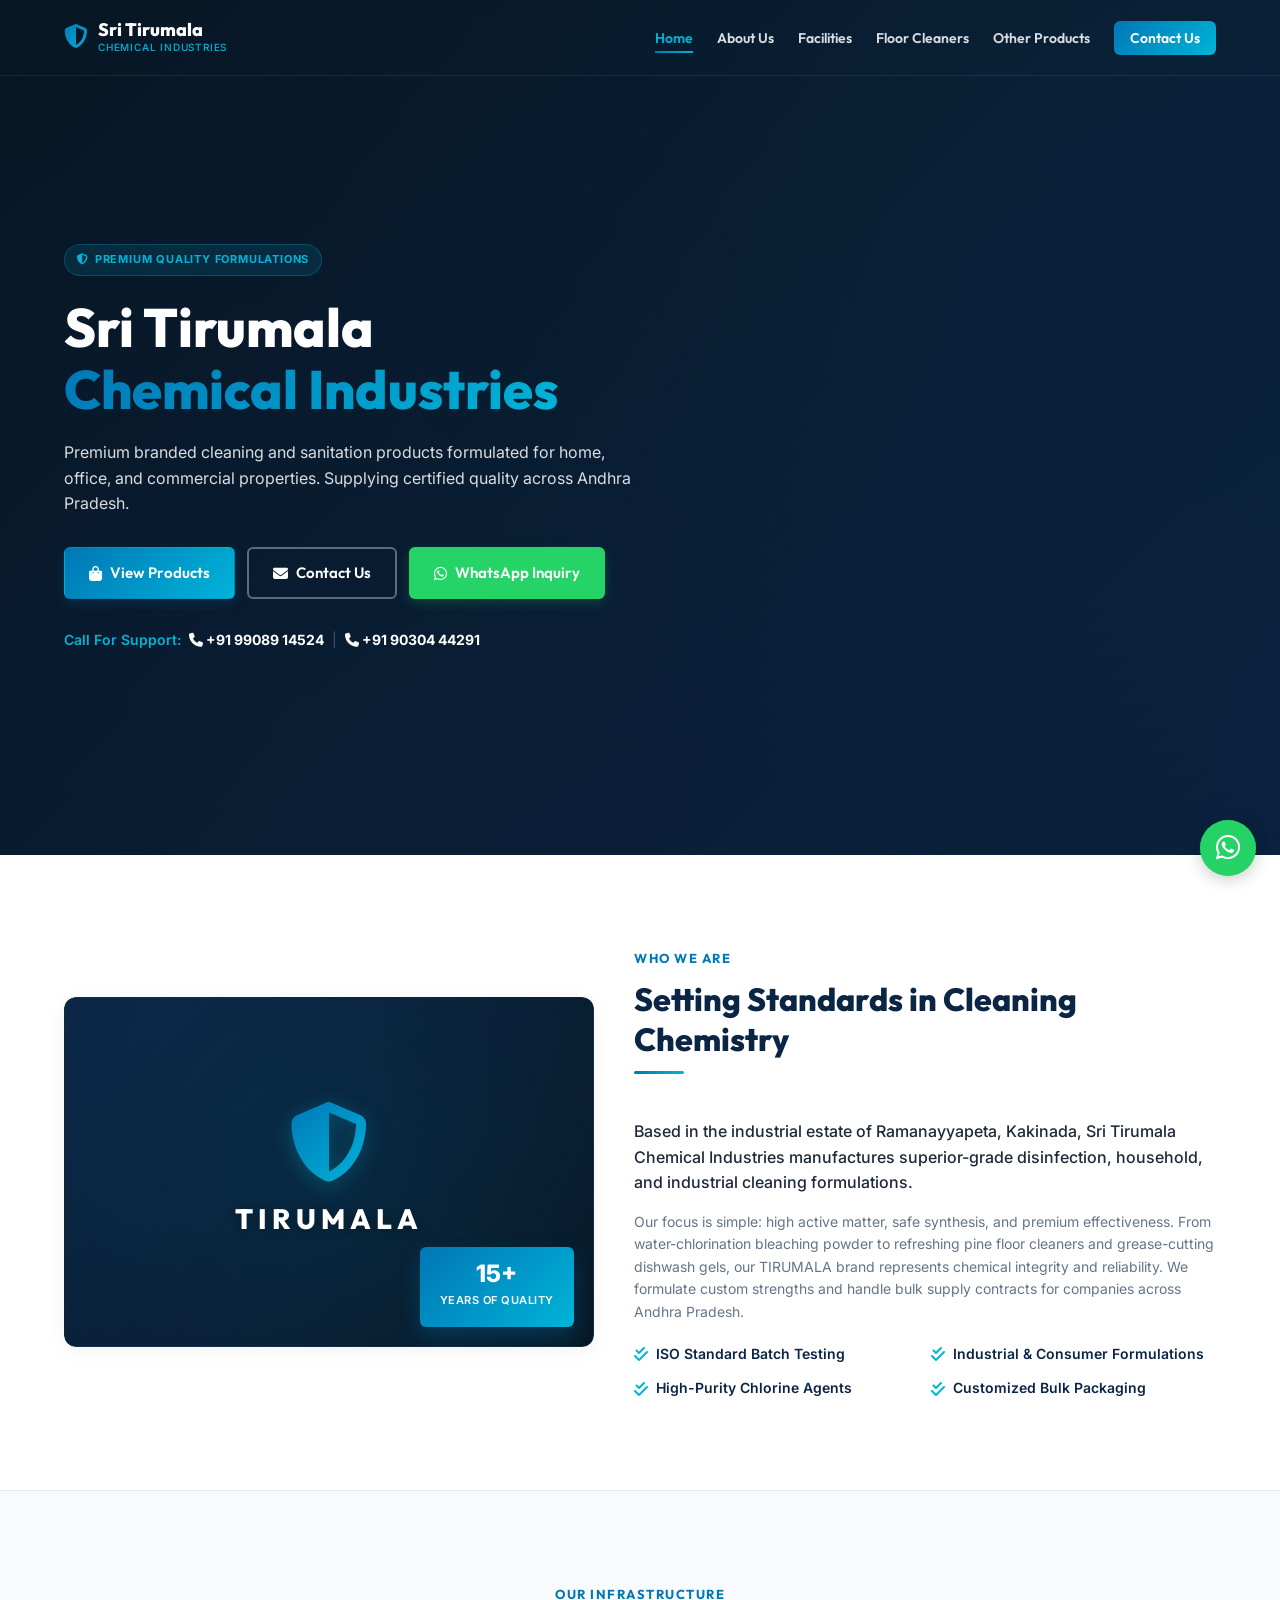
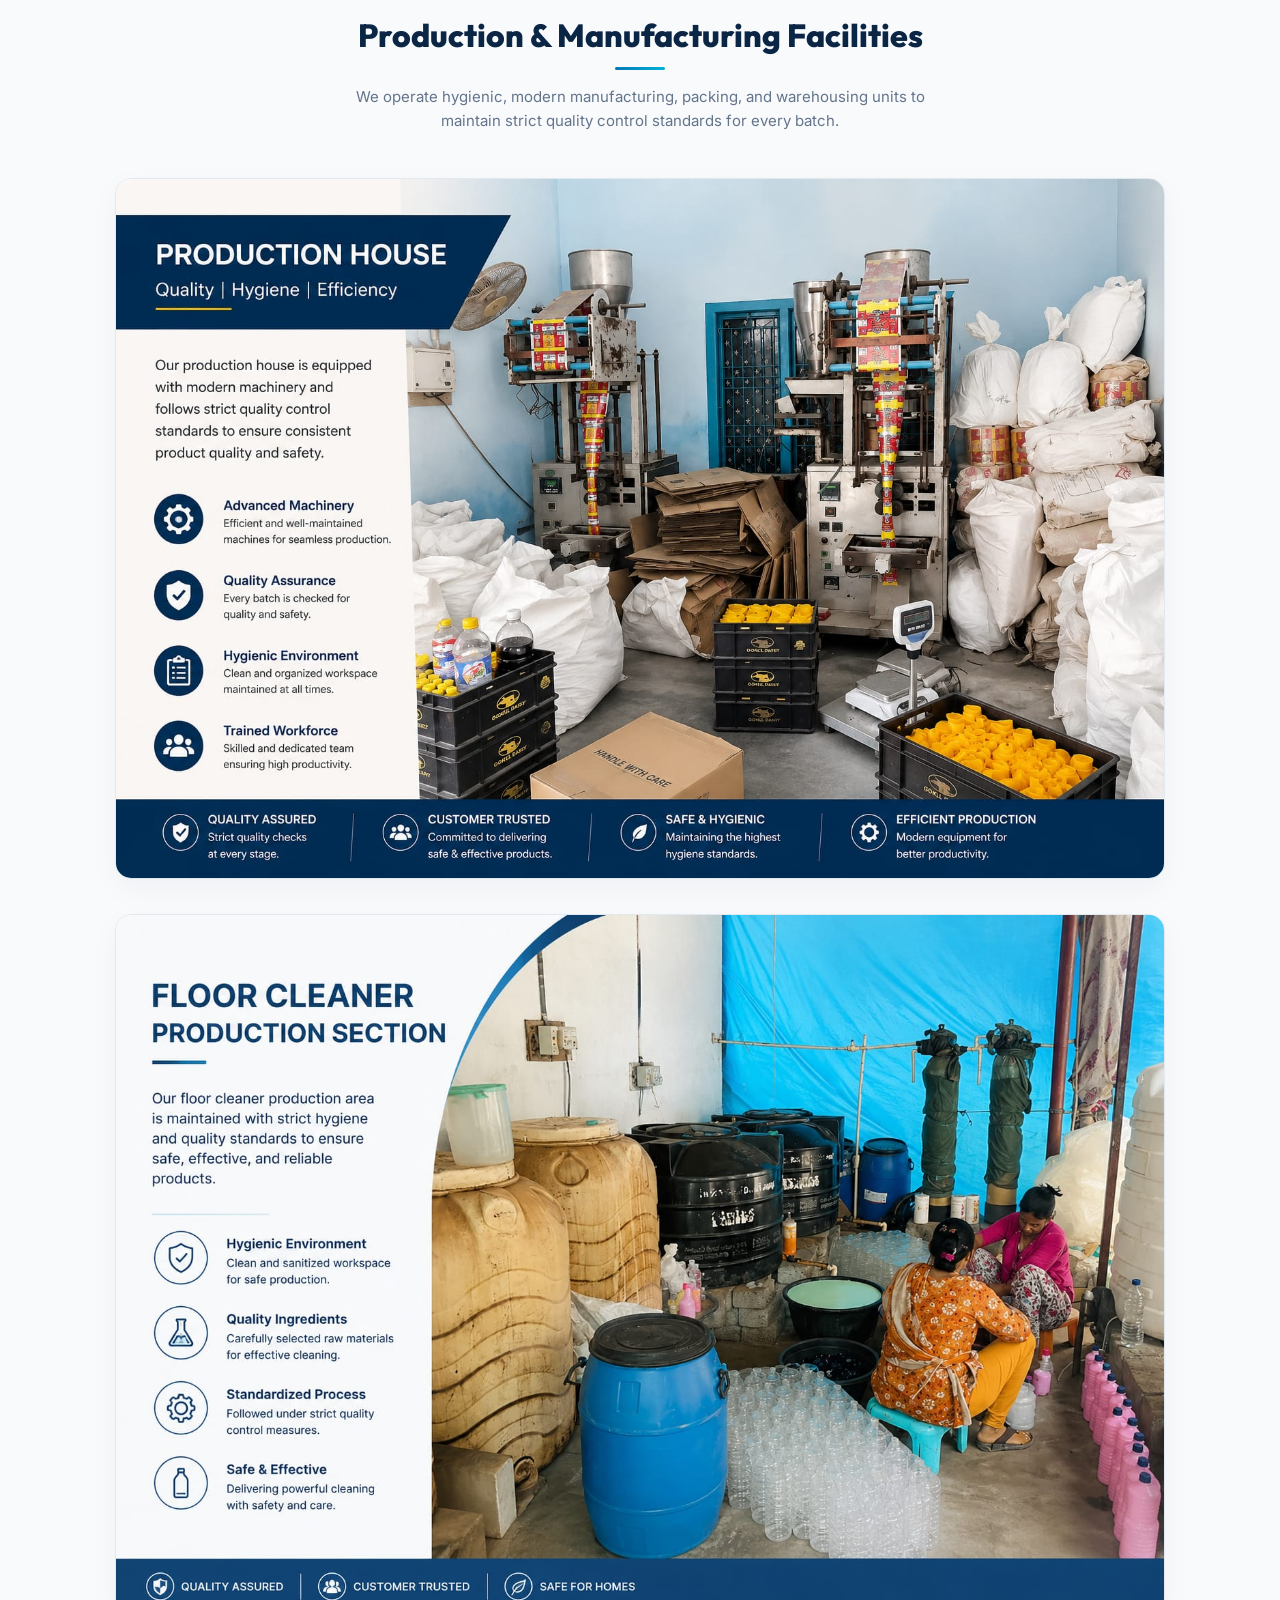
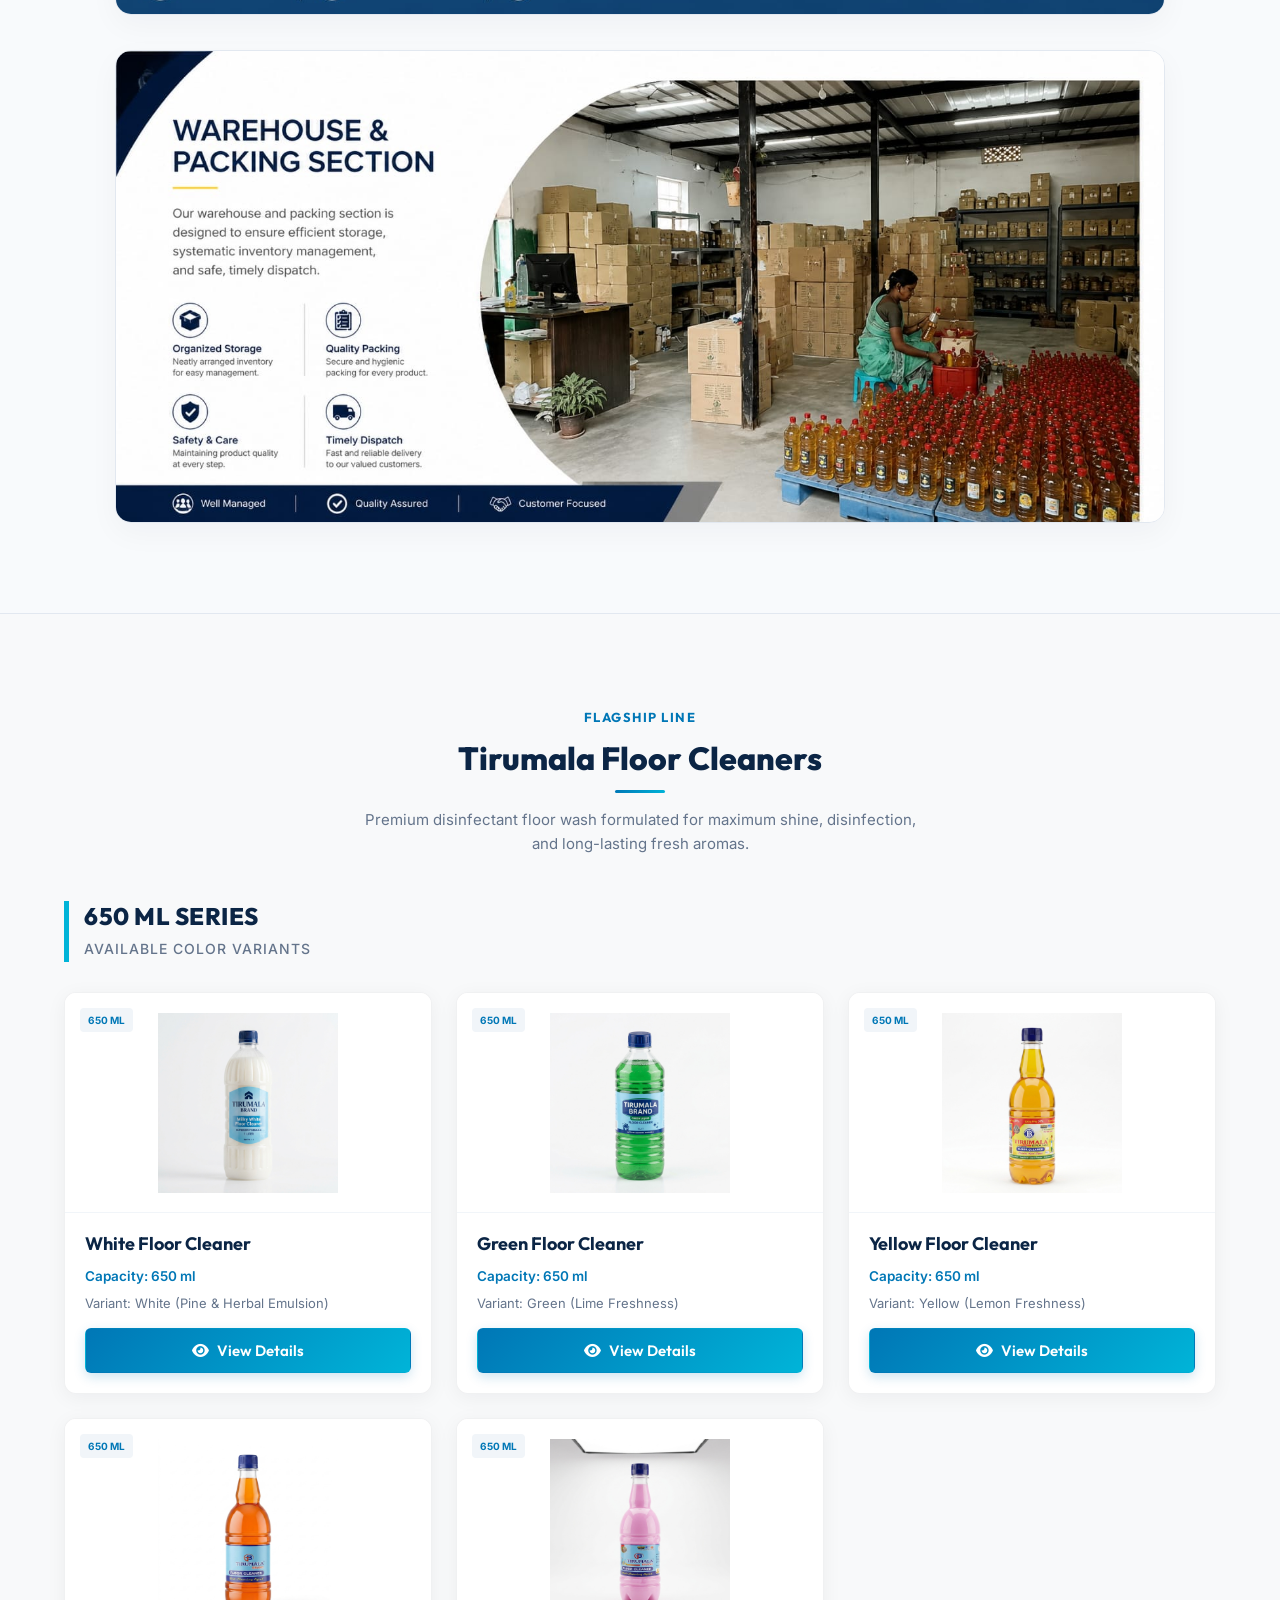
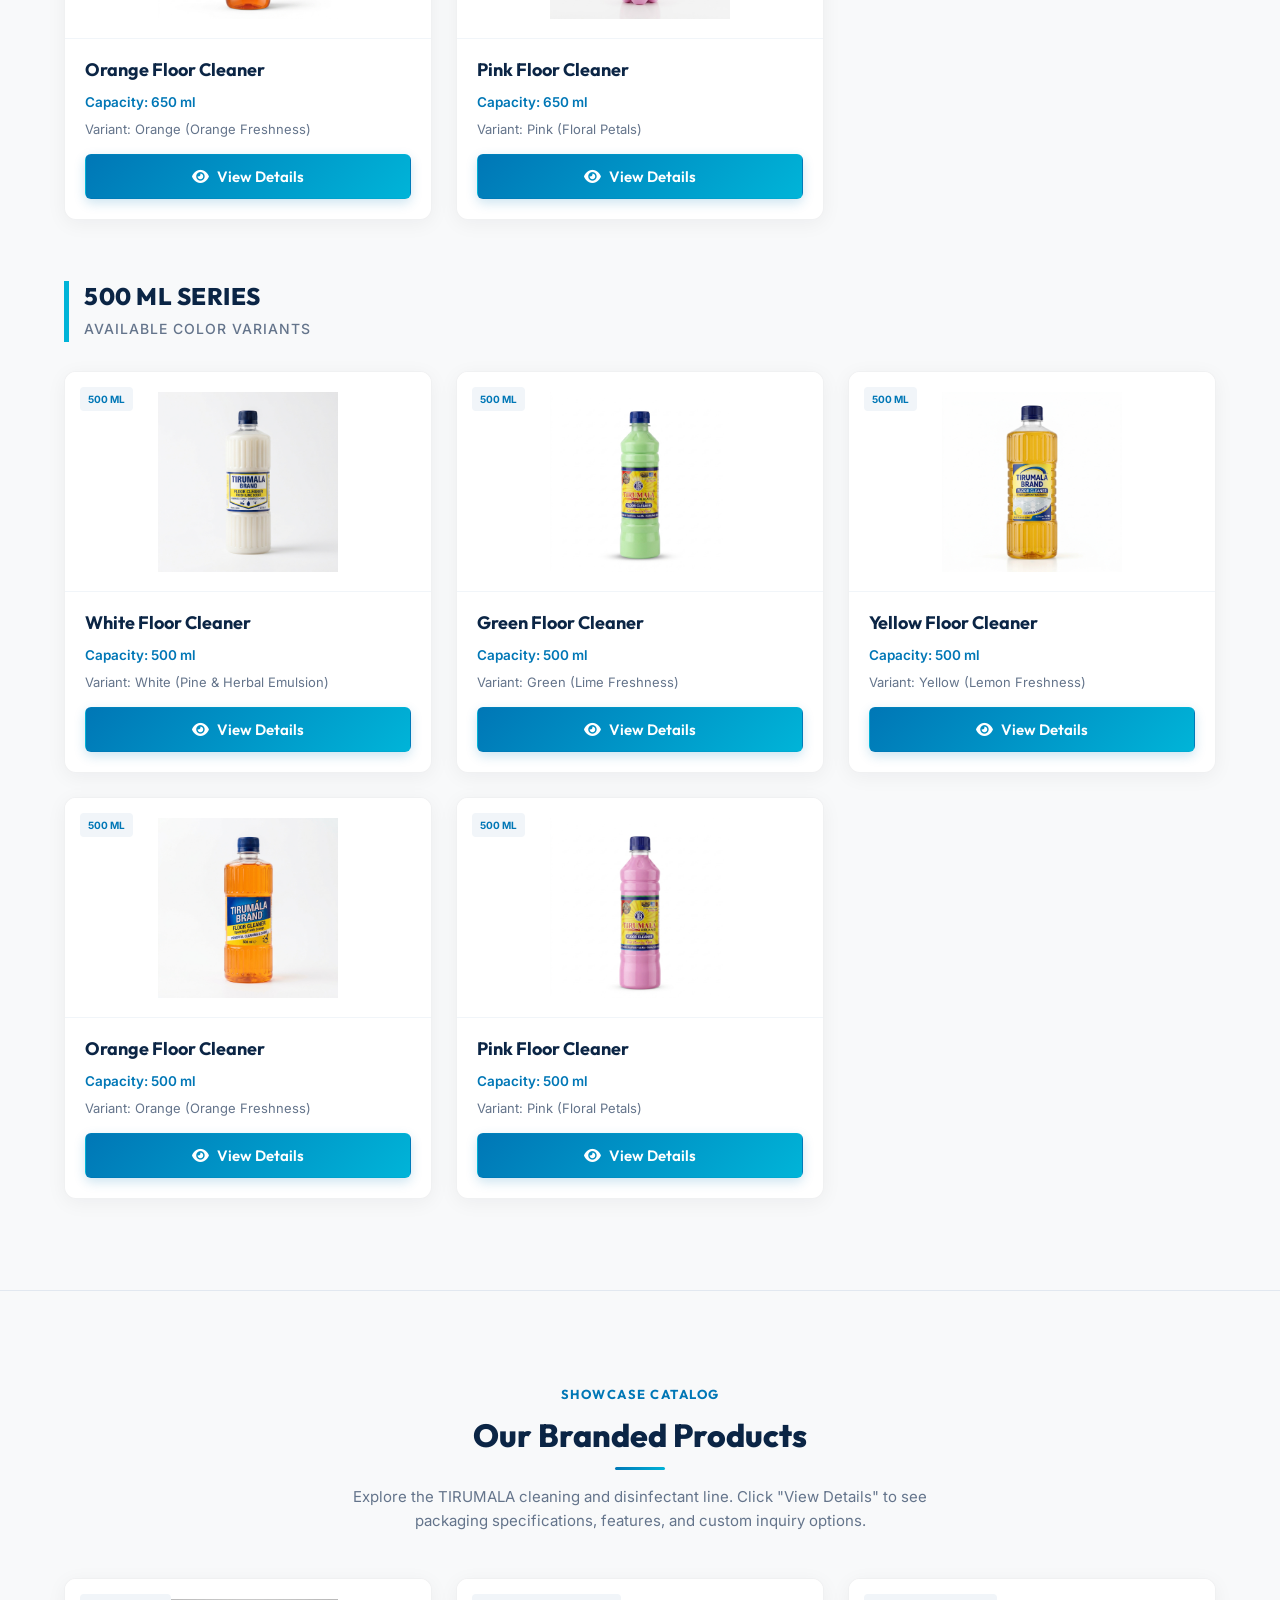
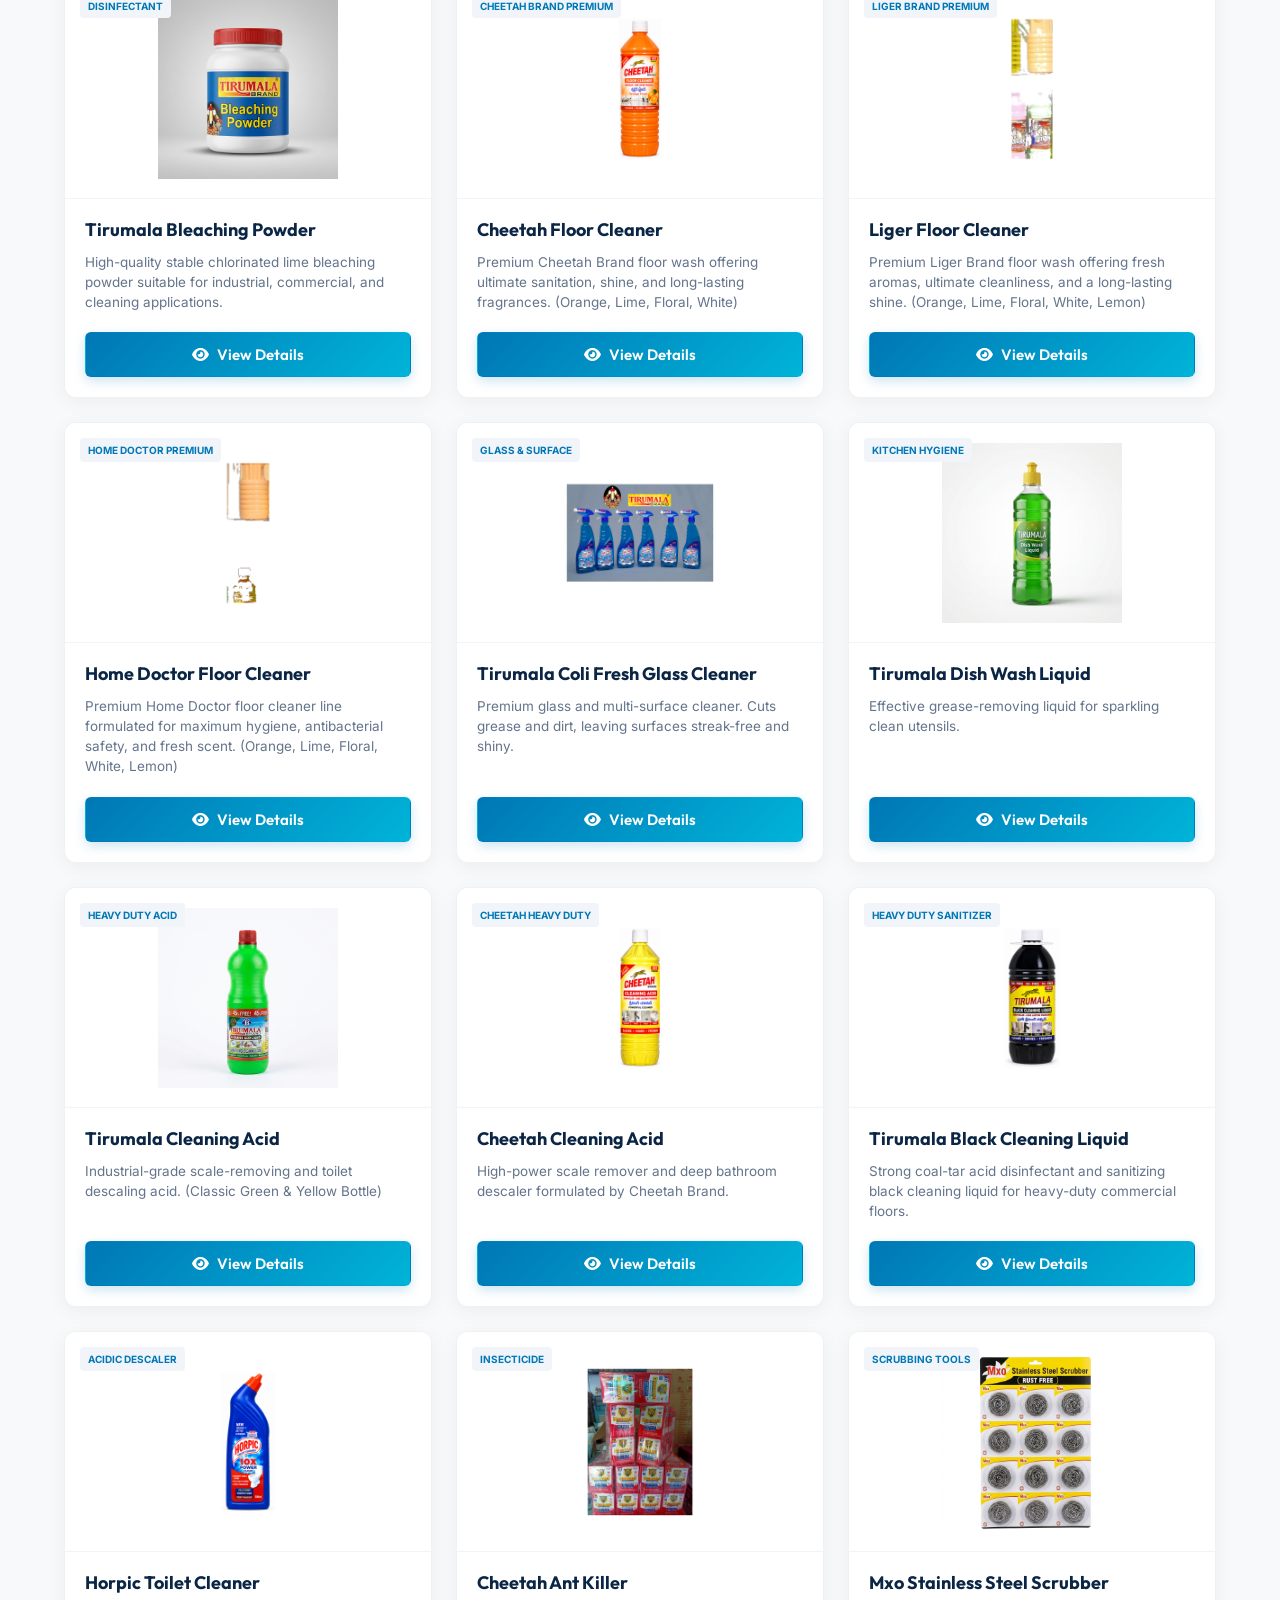
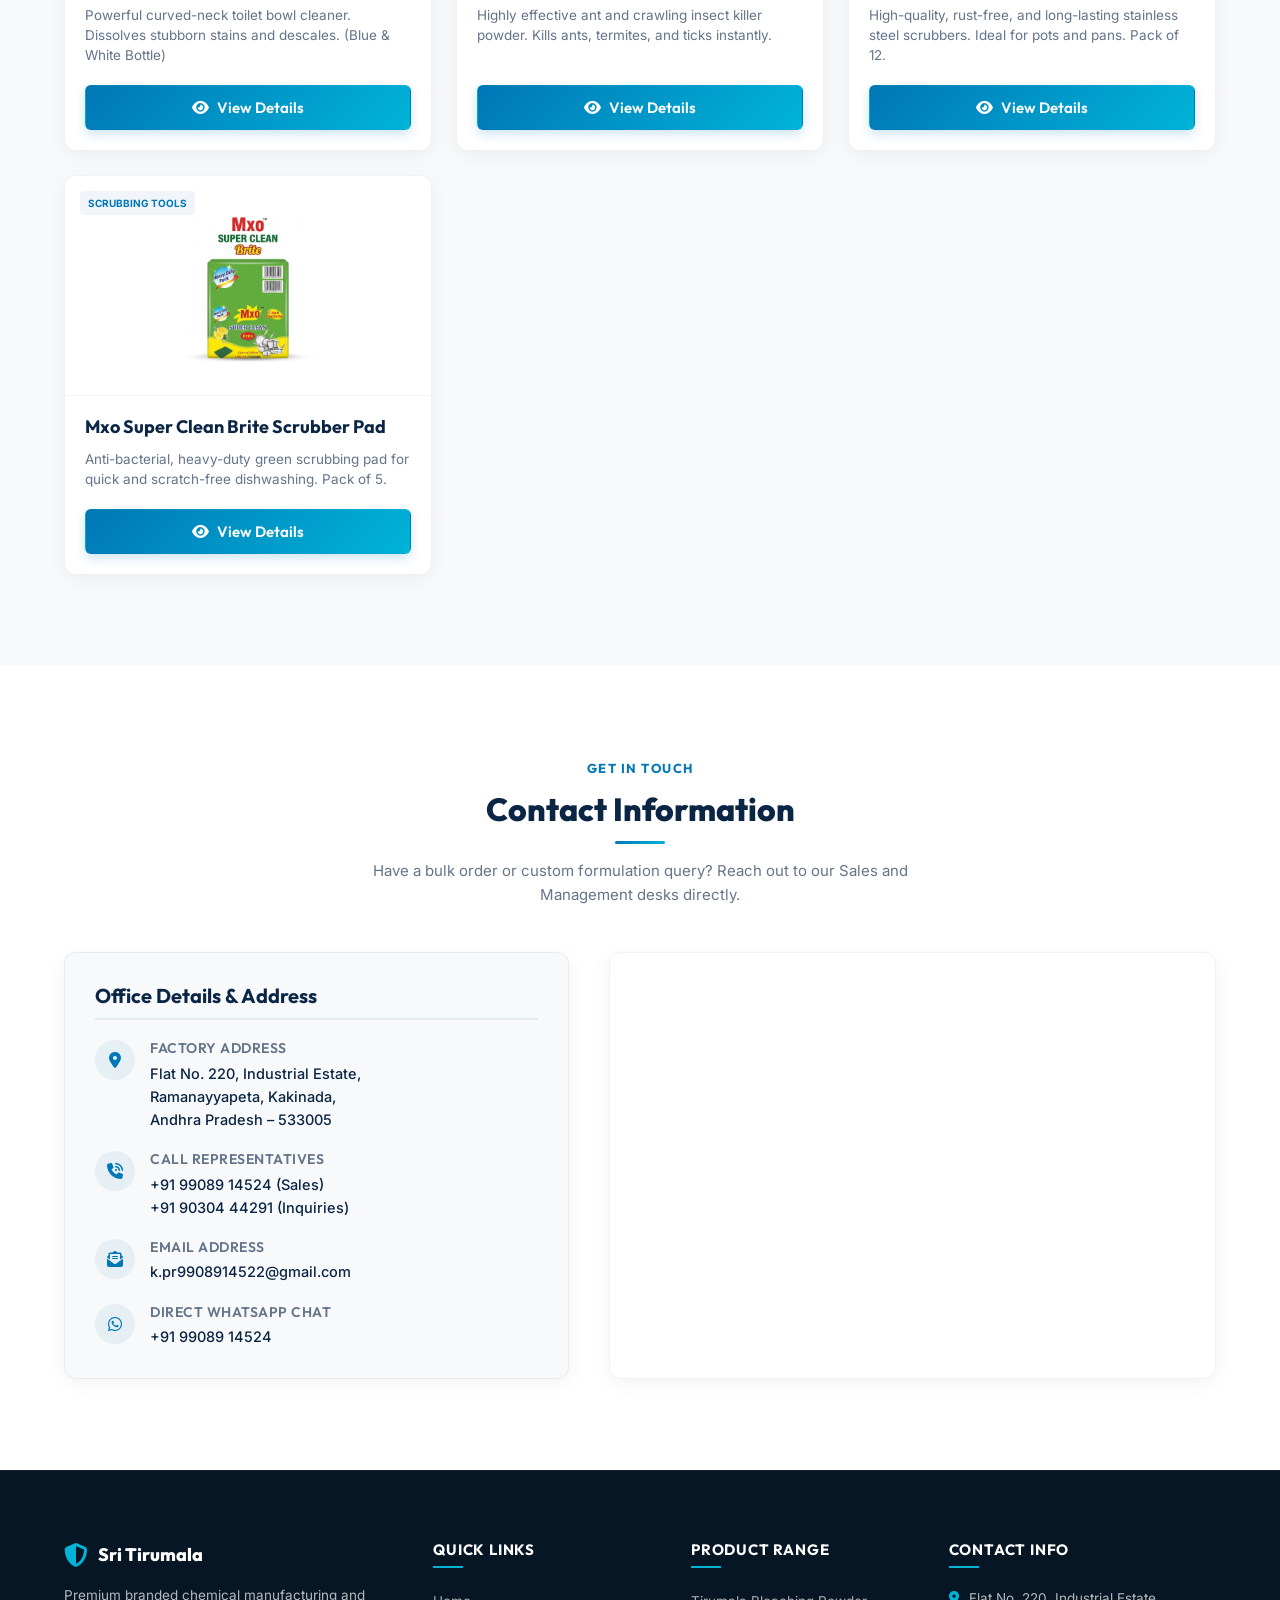
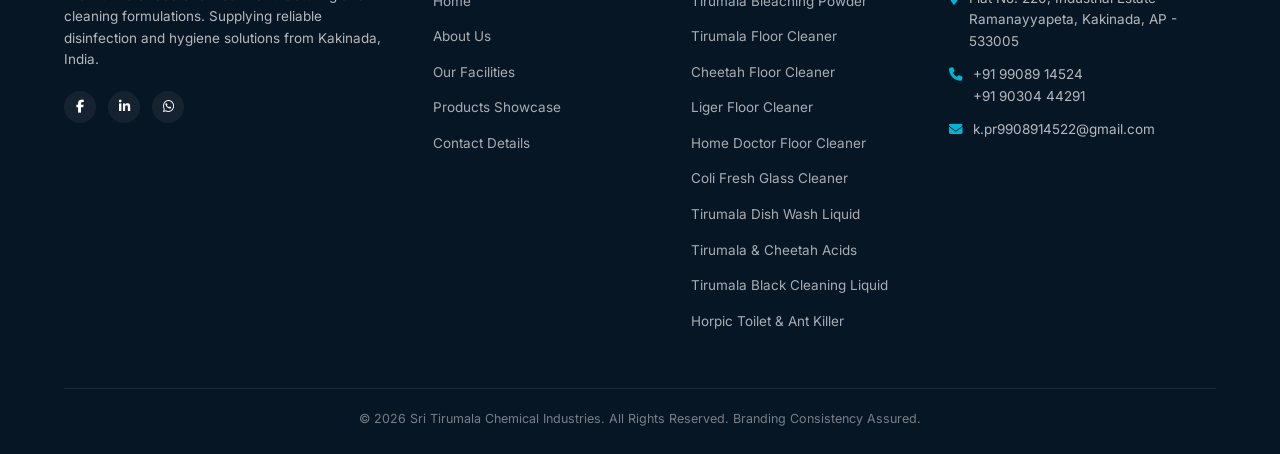
==== commit 85043cd2: "feat: separate Tirumala floor cleaners into dedicated 650 ml and 500 ml sections" ====
--- a/index.html
+++ b/index.html
@@ -78,7 +78,8 @@
                     <li><a href="#home" class="nav-link active">Home</a></li>
                     <li><a href="#about" class="nav-link">About Us</a></li>
                     <li><a href="#facilities" class="nav-link">Facilities</a></li>
-                    <li><a href="#products" class="nav-link">Products</a></li>
+                    <li><a href="#floor-cleaners" class="nav-link">Floor Cleaners</a></li>
+                    <li><a href="#products" class="nav-link">Other Products</a></li>
                     <li><a href="#contact" class="nav-link nav-btn">Contact Us</a></li>
                 </ul>
             </nav>
@@ -195,6 +196,178 @@
         </div>
     </section>
 
+    <!-- Tirumala Floor Cleaners Dedicated Section -->
+    <section id="floor-cleaners" class="products-section section-padding" style="background-color: var(--bg-light-gray); border-bottom: 1px solid #e2e8f0;">
+        <div class="container">
+            <div class="section-title-area text-center animate-on-scroll fade-up">
+                <span class="section-subtitle">Flagship Line</span>
+                <h2 class="section-title">Tirumala Floor Cleaners</h2>
+                <div class="title-underline center"></div>
+                <p class="section-desc">Premium disinfectant floor wash formulated for maximum shine, disinfection, and long-lasting fresh aromas.</p>
+            </div>
+            
+            <!-- 650 ML Series -->
+            <div class="series-block" style="margin-bottom: 60px;">
+                <div class="series-header animate-on-scroll fade-up" style="margin-bottom: 30px; border-left: 5px solid var(--accent-teal); padding-left: 15px;">
+                    <h3 style="font-family: 'Outfit', sans-serif; font-size: 24px; font-weight: 800; color: var(--primary-navy); margin: 0 0 5px 0; text-transform: uppercase; letter-spacing: 0.5px;">650 ML Series</h3>
+                    <span style="color: var(--text-muted); font-size: 14px; font-weight: 500; text-transform: uppercase; letter-spacing: 1px;">Available Color Variants</span>
+                </div>
+                
+                <div class="products-grid">
+                    <!-- 1. White 650 ml -->
+                    <div class="product-card animate-on-scroll fade-up stagger-delay-1">
+                        <div class="product-img-wrapper">
+                            <span class="product-tag">650 ml</span>
+                            <img src="assets/tirumala_floor_white_650.png" alt="Tirumala Floor Cleaner White 650ml" class="product-img">
+                        </div>
+                        <div class="product-body">
+                            <h3>White Floor Cleaner</h3>
+                            <p class="capacity-tag" style="font-weight: 600; color: var(--accent-blue); margin-bottom: 8px;">Capacity: 650 ml</p>
+                            <p style="font-size: 13px; color: var(--text-muted); margin-bottom: 15px;">Variant: White (Pine & Herbal Emulsion)</p>
+                            <button onclick="openProductModal('tirumala_floor_white_650')" class="btn btn-primary full-width"><i class="fa-solid fa-eye"></i> View Details</button>
+                        </div>
+                    </div>
+
+                    <!-- 2. Green 650 ml -->
+                    <div class="product-card animate-on-scroll fade-up stagger-delay-2">
+                        <div class="product-img-wrapper">
+                            <span class="product-tag">650 ml</span>
+                            <img src="assets/tirumala_floor_green_650.png" alt="Tirumala Floor Cleaner Green 650ml" class="product-img">
+                        </div>
+                        <div class="product-body">
+                            <h3>Green Floor Cleaner</h3>
+                            <p class="capacity-tag" style="font-weight: 600; color: var(--accent-blue); margin-bottom: 8px;">Capacity: 650 ml</p>
+                            <p style="font-size: 13px; color: var(--text-muted); margin-bottom: 15px;">Variant: Green (Lime Freshness)</p>
+                            <button onclick="openProductModal('tirumala_floor_green_650')" class="btn btn-primary full-width"><i class="fa-solid fa-eye"></i> View Details</button>
+                        </div>
+                    </div>
+
+                    <!-- 3. Yellow 650 ml -->
+                    <div class="product-card animate-on-scroll fade-up stagger-delay-3">
+                        <div class="product-img-wrapper">
+                            <span class="product-tag">650 ml</span>
+                            <img src="assets/tirumala_floor_yellow_650.png" alt="Tirumala Floor Cleaner Yellow 650ml" class="product-img">
+                        </div>
+                        <div class="product-body">
+                            <h3>Yellow Floor Cleaner</h3>
+                            <p class="capacity-tag" style="font-weight: 600; color: var(--accent-blue); margin-bottom: 8px;">Capacity: 650 ml</p>
+                            <p style="font-size: 13px; color: var(--text-muted); margin-bottom: 15px;">Variant: Yellow (Lemon Freshness)</p>
+                            <button onclick="openProductModal('tirumala_floor_yellow_650')" class="btn btn-primary full-width"><i class="fa-solid fa-eye"></i> View Details</button>
+                        </div>
+                    </div>
+
+                    <!-- 4. Orange 650 ml -->
+                    <div class="product-card animate-on-scroll fade-up stagger-delay-4">
+                        <div class="product-img-wrapper">
+                            <span class="product-tag">650 ml</span>
+                            <img src="assets/tirumala_floor_orange_650.png" alt="Tirumala Floor Cleaner Orange 650ml" class="product-img">
+                        </div>
+                        <div class="product-body">
+                            <h3>Orange Floor Cleaner</h3>
+                            <p class="capacity-tag" style="font-weight: 600; color: var(--accent-blue); margin-bottom: 8px;">Capacity: 650 ml</p>
+                            <p style="font-size: 13px; color: var(--text-muted); margin-bottom: 15px;">Variant: Orange (Orange Freshness)</p>
+                            <button onclick="openProductModal('tirumala_floor_orange_650')" class="btn btn-primary full-width"><i class="fa-solid fa-eye"></i> View Details</button>
+                        </div>
+                    </div>
+
+                    <!-- 5. Pink 650 ml -->
+                    <div class="product-card animate-on-scroll fade-up stagger-delay-5">
+                        <div class="product-img-wrapper">
+                            <span class="product-tag">650 ml</span>
+                            <img src="assets/tirumala_floor_pink_650.png" alt="Tirumala Floor Cleaner Pink 650ml" class="product-img">
+                        </div>
+                        <div class="product-body">
+                            <h3>Pink Floor Cleaner</h3>
+                            <p class="capacity-tag" style="font-weight: 600; color: var(--accent-blue); margin-bottom: 8px;">Capacity: 650 ml</p>
+                            <p style="font-size: 13px; color: var(--text-muted); margin-bottom: 15px;">Variant: Pink (Floral Petals)</p>
+                            <button onclick="openProductModal('tirumala_floor_pink_650')" class="btn btn-primary full-width"><i class="fa-solid fa-eye"></i> View Details</button>
+                        </div>
+                    </div>
+                </div>
+            </div>
+
+            <!-- 500 ML Series -->
+            <div class="series-block">
+                <div class="series-header animate-on-scroll fade-up" style="margin-bottom: 30px; border-left: 5px solid var(--accent-teal); padding-left: 15px;">
+                    <h3 style="font-family: 'Outfit', sans-serif; font-size: 24px; font-weight: 800; color: var(--primary-navy); margin: 0 0 5px 0; text-transform: uppercase; letter-spacing: 0.5px;">500 ML Series</h3>
+                    <span style="color: var(--text-muted); font-size: 14px; font-weight: 500; text-transform: uppercase; letter-spacing: 1px;">Available Color Variants</span>
+                </div>
+                
+                <div class="products-grid">
+                    <!-- 1. White 500 ml -->
+                    <div class="product-card animate-on-scroll fade-up stagger-delay-1">
+                        <div class="product-img-wrapper">
+                            <span class="product-tag">500 ml</span>
+                            <img src="assets/tirumala_floor_white_500.png" alt="Tirumala Floor Cleaner White 500ml" class="product-img">
+                        </div>
+                        <div class="product-body">
+                            <h3>White Floor Cleaner</h3>
+                            <p class="capacity-tag" style="font-weight: 600; color: var(--accent-blue); margin-bottom: 8px;">Capacity: 500 ml</p>
+                            <p style="font-size: 13px; color: var(--text-muted); margin-bottom: 15px;">Variant: White (Pine & Herbal Emulsion)</p>
+                            <button onclick="openProductModal('tirumala_floor_white_500')" class="btn btn-primary full-width"><i class="fa-solid fa-eye"></i> View Details</button>
+                        </div>
+                    </div>
+
+                    <!-- 2. Green 500 ml -->
+                    <div class="product-card animate-on-scroll fade-up stagger-delay-2">
+                        <div class="product-img-wrapper">
+                            <span class="product-tag">500 ml</span>
+                            <img src="assets/tirumala_floor_green_500.png" alt="Tirumala Floor Cleaner Green 500ml" class="product-img">
+                        </div>
+                        <div class="product-body">
+                            <h3>Green Floor Cleaner</h3>
+                            <p class="capacity-tag" style="font-weight: 600; color: var(--accent-blue); margin-bottom: 8px;">Capacity: 500 ml</p>
+                            <p style="font-size: 13px; color: var(--text-muted); margin-bottom: 15px;">Variant: Green (Lime Freshness)</p>
+                            <button onclick="openProductModal('tirumala_floor_green_500')" class="btn btn-primary full-width"><i class="fa-solid fa-eye"></i> View Details</button>
+                        </div>
+                    </div>
+
+                    <!-- 3. Yellow 500 ml -->
+                    <div class="product-card animate-on-scroll fade-up stagger-delay-3">
+                        <div class="product-img-wrapper">
+                            <span class="product-tag">500 ml</span>
+                            <img src="assets/tirumala_floor_yellow_500.png" alt="Tirumala Floor Cleaner Yellow 500ml" class="product-img">
+                        </div>
+                        <div class="product-body">
+                            <h3>Yellow Floor Cleaner</h3>
+                            <p class="capacity-tag" style="font-weight: 600; color: var(--accent-blue); margin-bottom: 8px;">Capacity: 500 ml</p>
+                            <p style="font-size: 13px; color: var(--text-muted); margin-bottom: 15px;">Variant: Yellow (Lemon Freshness)</p>
+                            <button onclick="openProductModal('tirumala_floor_yellow_500')" class="btn btn-primary full-width"><i class="fa-solid fa-eye"></i> View Details</button>
+                        </div>
+                    </div>
+
+                    <!-- 4. Orange 500 ml -->
+                    <div class="product-card animate-on-scroll fade-up stagger-delay-4">
+                        <div class="product-img-wrapper">
+                            <span class="product-tag">500 ml</span>
+                            <img src="assets/tirumala_floor_orange_500.png" alt="Tirumala Floor Cleaner Orange 500ml" class="product-img">
+                        </div>
+                        <div class="product-body">
+                            <h3>Orange Floor Cleaner</h3>
+                            <p class="capacity-tag" style="font-weight: 600; color: var(--accent-blue); margin-bottom: 8px;">Capacity: 500 ml</p>
+                            <p style="font-size: 13px; color: var(--text-muted); margin-bottom: 15px;">Variant: Orange (Orange Freshness)</p>
+                            <button onclick="openProductModal('tirumala_floor_orange_500')" class="btn btn-primary full-width"><i class="fa-solid fa-eye"></i> View Details</button>
+                        </div>
+                    </div>
+
+                    <!-- 5. Pink 500 ml -->
+                    <div class="product-card animate-on-scroll fade-up stagger-delay-5">
+                        <div class="product-img-wrapper">
+                            <span class="product-tag">500 ml</span>
+                            <img src="assets/tirumala_floor_pink_500.png" alt="Tirumala Floor Cleaner Pink 500ml" class="product-img">
+                        </div>
+                        <div class="product-body">
+                            <h3>Pink Floor Cleaner</h3>
+                            <p class="capacity-tag" style="font-weight: 600; color: var(--accent-blue); margin-bottom: 8px;">Capacity: 500 ml</p>
+                            <p style="font-size: 13px; color: var(--text-muted); margin-bottom: 15px;">Variant: Pink (Floral Petals)</p>
+                            <button onclick="openProductModal('tirumala_floor_pink_500')" class="btn btn-primary full-width"><i class="fa-solid fa-eye"></i> View Details</button>
+                        </div>
+                    </div>
+                </div>
+            </div>
+        </div>
+    </section>
+
     <!-- Products Section -->
     <section id="products" class="products-section section-padding">
         <div class="container">
@@ -218,19 +391,7 @@
                         <button onclick="openProductModal('bleaching_powder')" class="btn btn-primary full-width"><i class="fa-solid fa-eye"></i> View Details</button>
                     </div>
                 </div>
-                
-                <!-- 2. Floor Cleaner -->
-                <div class="product-card animate-on-scroll fade-up stagger-delay-2">
-                    <div class="product-img-wrapper">
-                        <span class="product-tag">Premium Floor Wash</span>
-                        <img src="assets/tirumala_floor_orange.png" alt="Tirumala Floor Cleaner" class="product-img">
-                    </div>
-                    <div class="product-body">
-                        <h3>Tirumala Floor Cleaner</h3>
-                        <p>Premium disinfectant floor wash line featuring extreme shine and multi-flavor fragrances. (Orange, Lime, Floral, White)</p>
-                        <button onclick="openProductModal('floor_cleaner')" class="btn btn-primary full-width"><i class="fa-solid fa-eye"></i> View Details</button>
-                    </div>
-                </div>
+
 
                 <!-- 3. Cheetah Floor Cleaner -->
                 <div class="product-card animate-on-scroll fade-up stagger-delay-3">
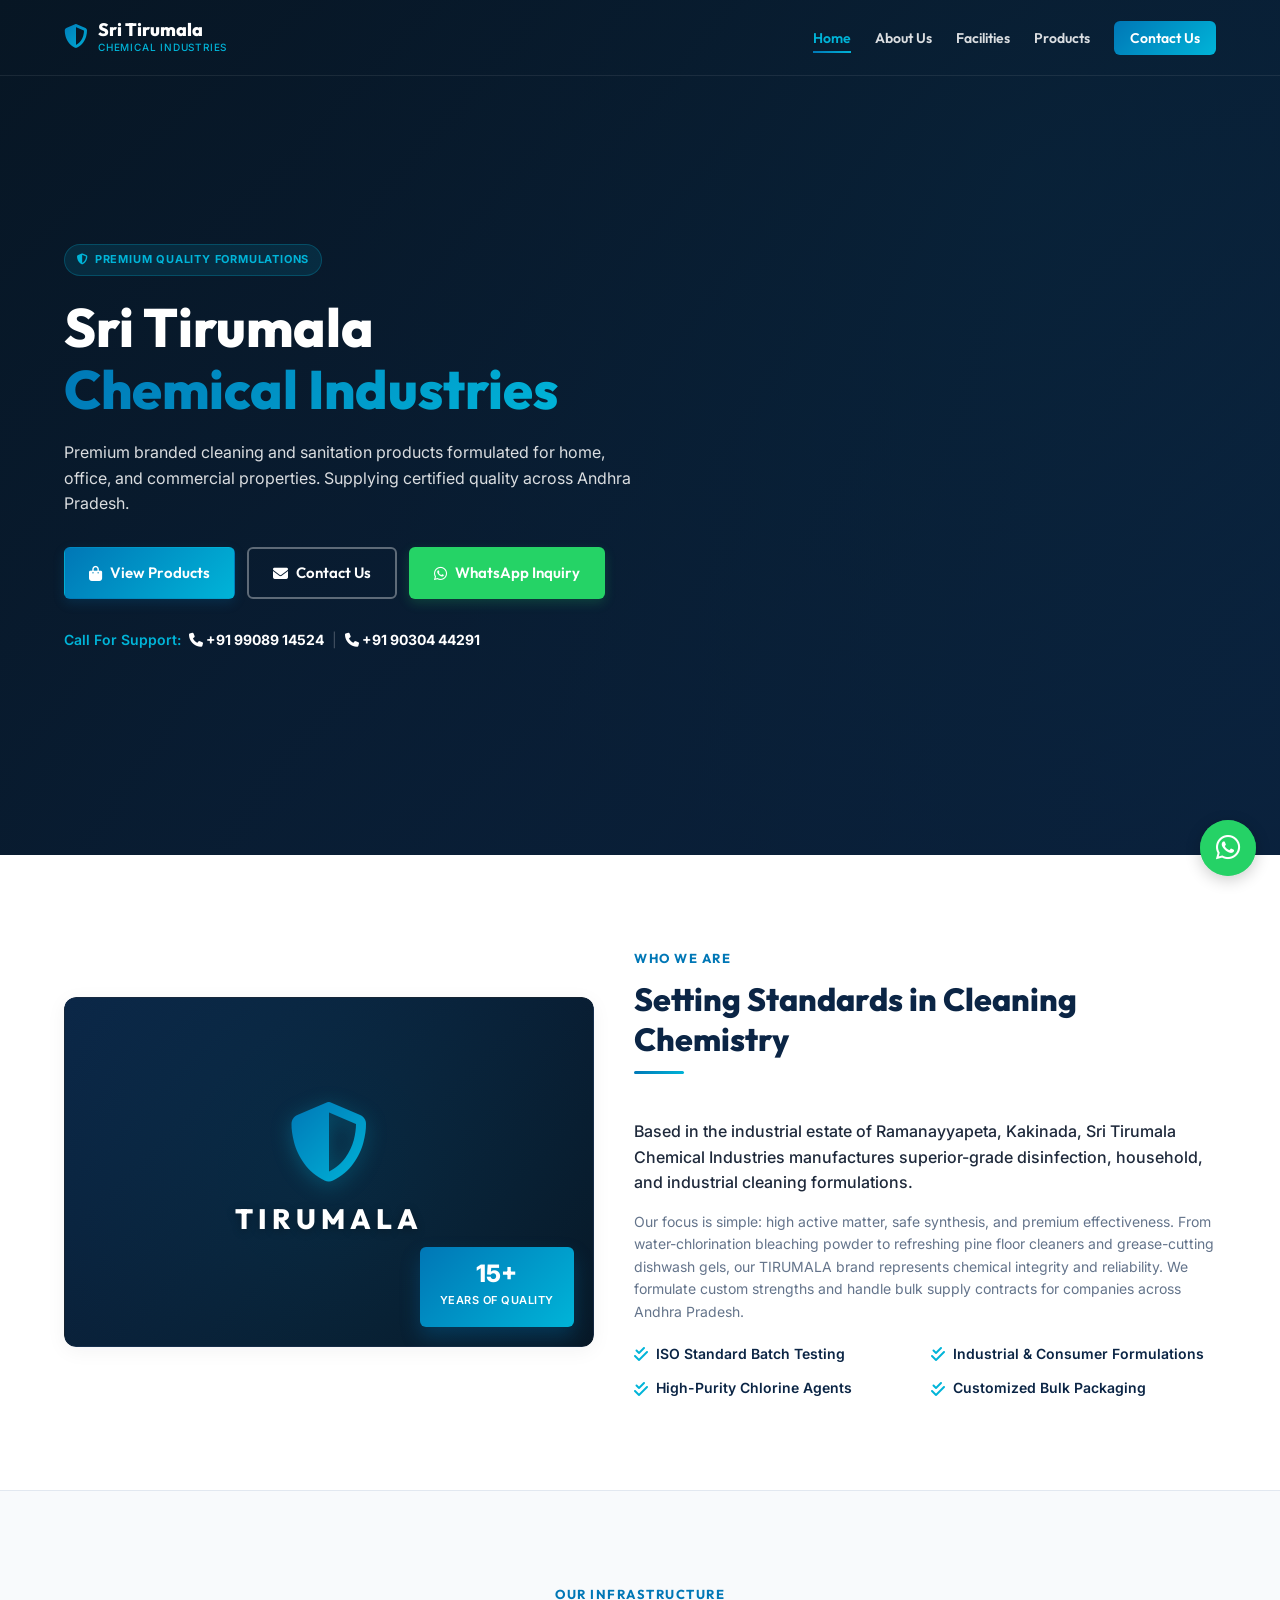
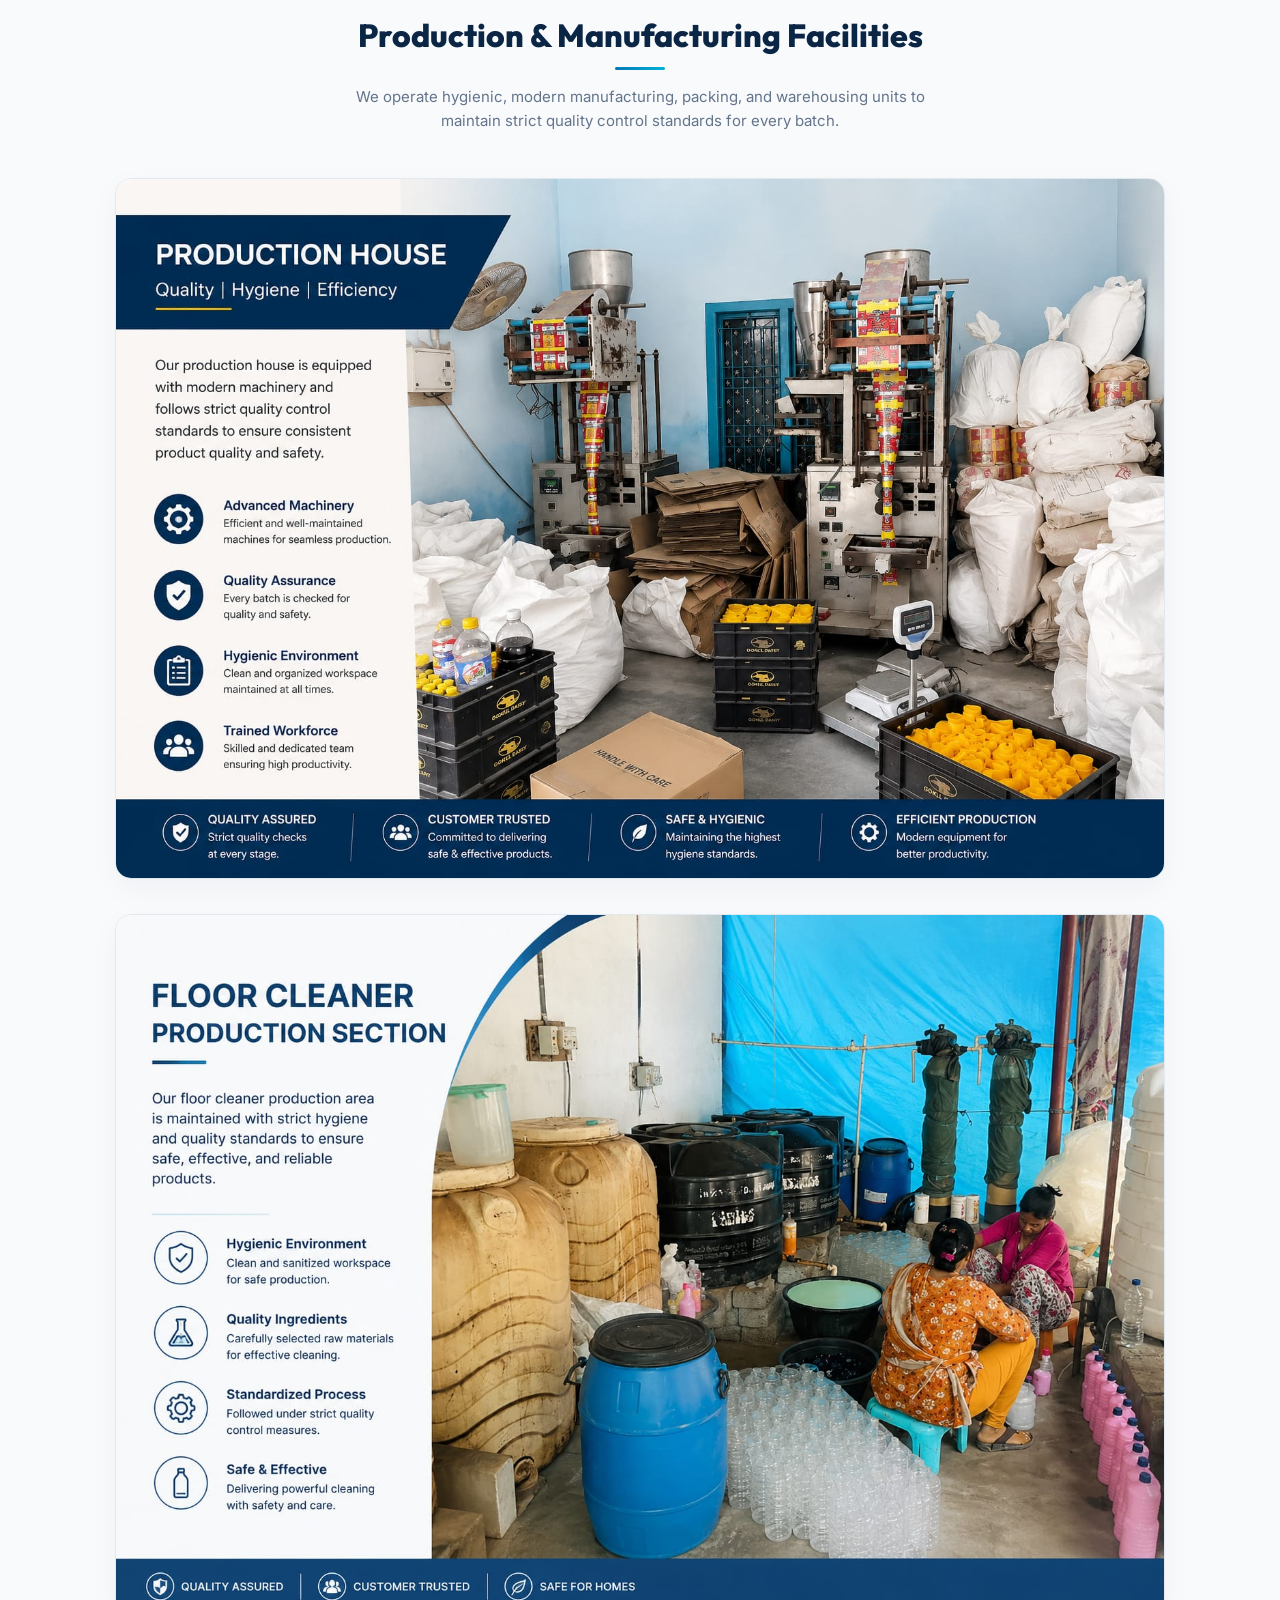
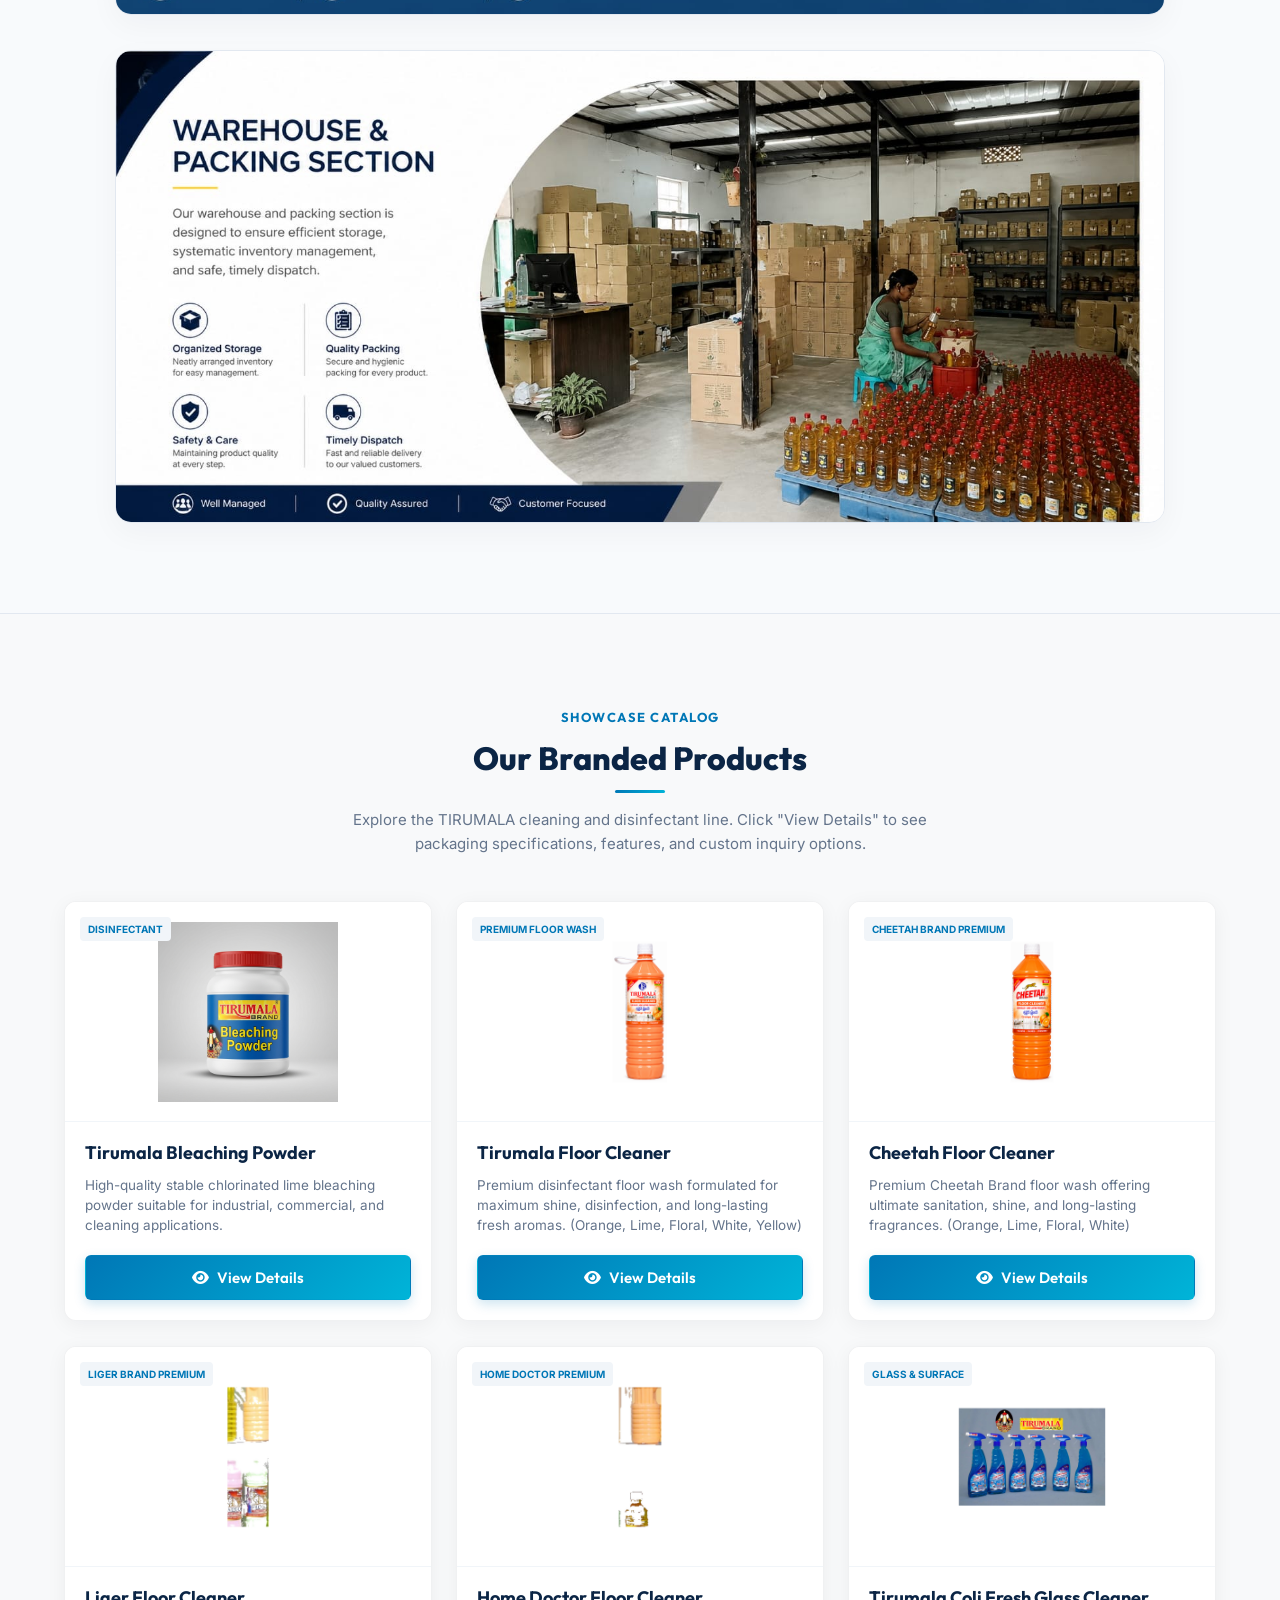
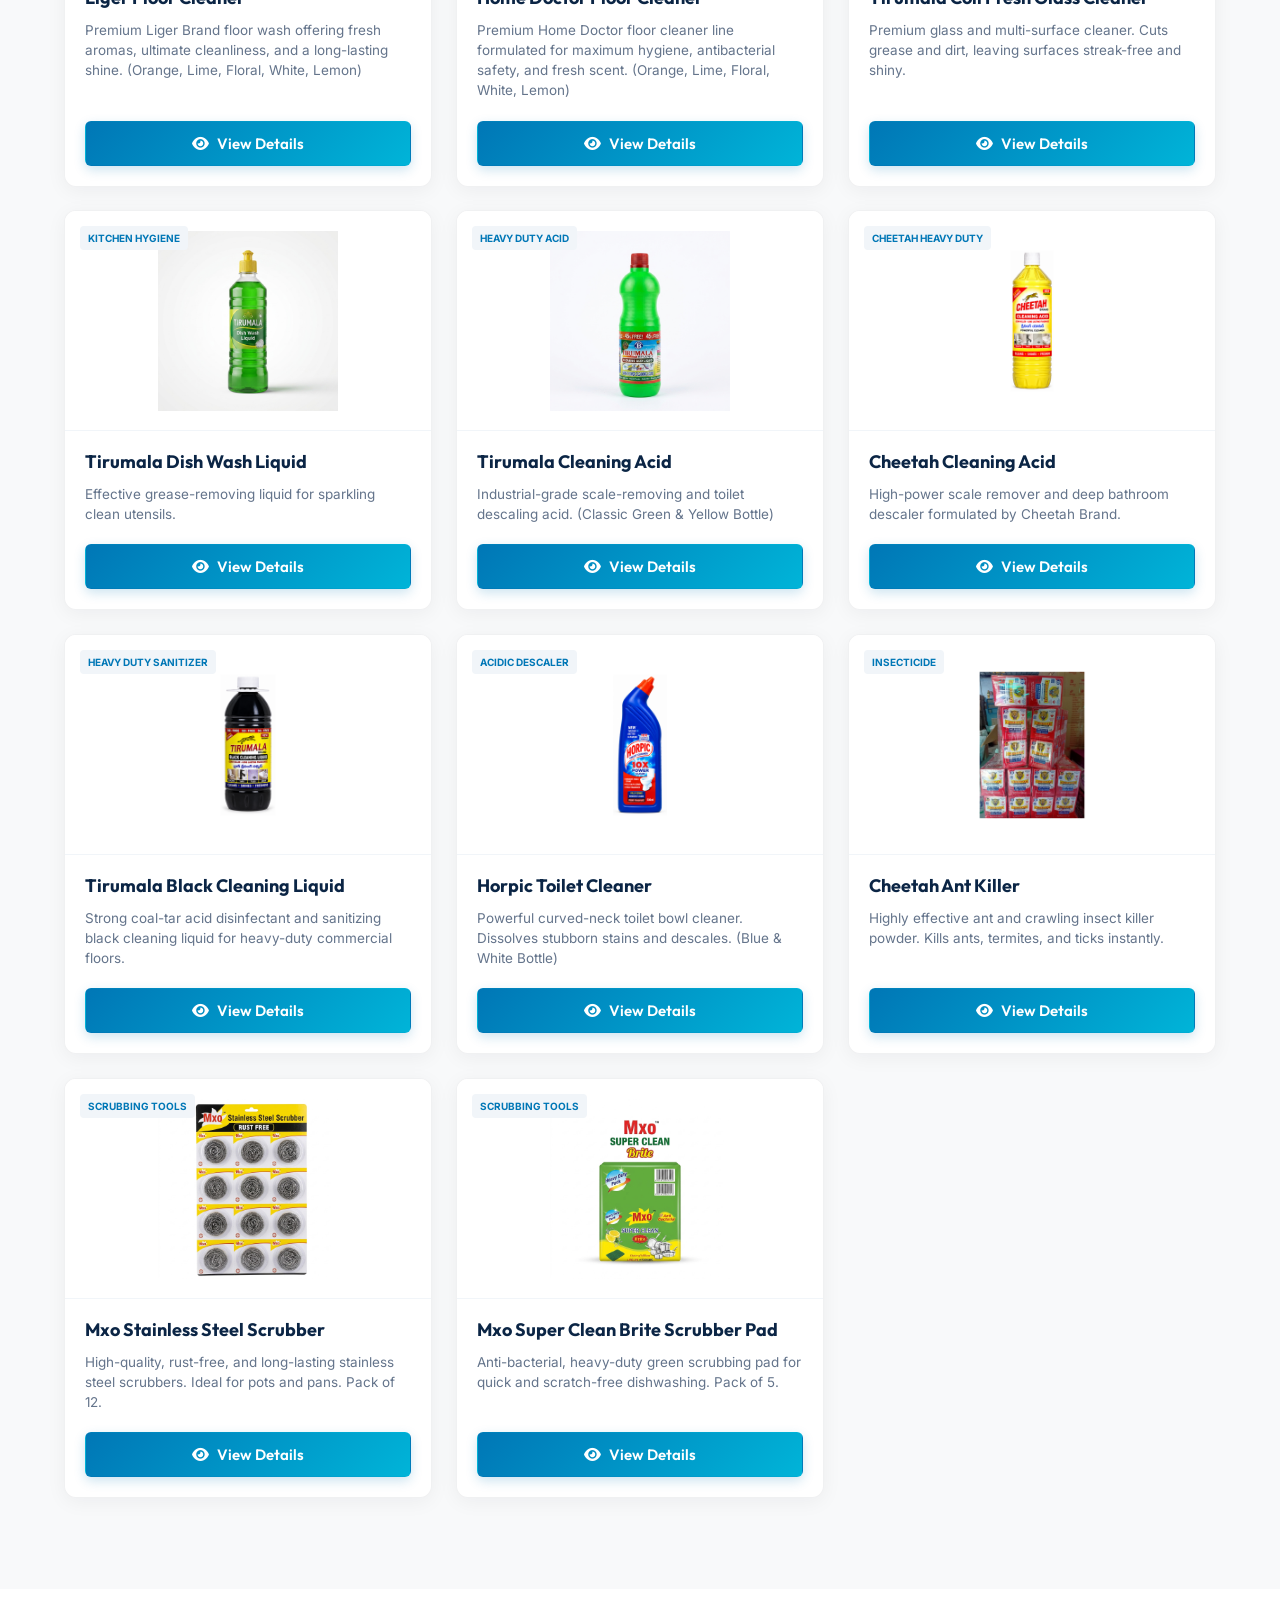
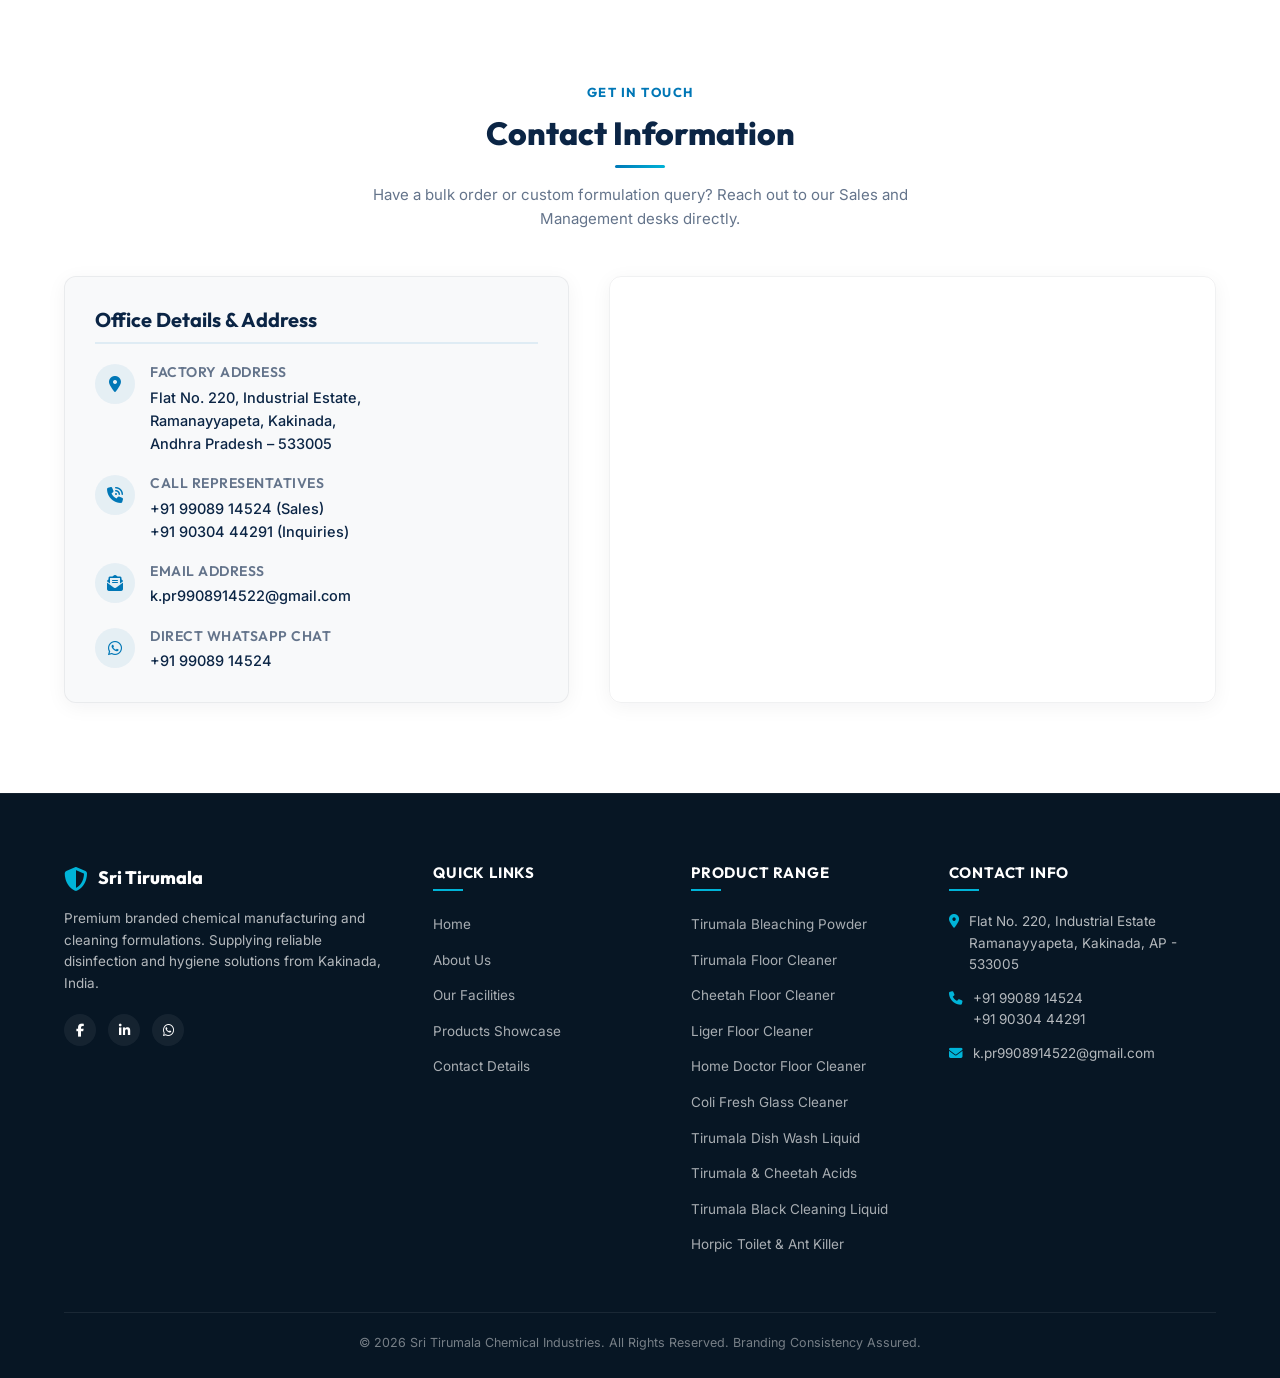
==== commit 95af92fb: "feat: revert floor cleaners to unified layout with size-specific modal image switcher" ====
--- a/index.html
+++ b/index.html
@@ -78,8 +78,7 @@
                     <li><a href="#home" class="nav-link active">Home</a></li>
                     <li><a href="#about" class="nav-link">About Us</a></li>
                     <li><a href="#facilities" class="nav-link">Facilities</a></li>
-                    <li><a href="#floor-cleaners" class="nav-link">Floor Cleaners</a></li>
-                    <li><a href="#products" class="nav-link">Other Products</a></li>
+                    <li><a href="#products" class="nav-link">Products</a></li>
                     <li><a href="#contact" class="nav-link nav-btn">Contact Us</a></li>
                 </ul>
             </nav>
@@ -196,177 +195,6 @@
         </div>
     </section>
 
-    <!-- Tirumala Floor Cleaners Dedicated Section -->
-    <section id="floor-cleaners" class="products-section section-padding" style="background-color: var(--bg-light-gray); border-bottom: 1px solid #e2e8f0;">
-        <div class="container">
-            <div class="section-title-area text-center animate-on-scroll fade-up">
-                <span class="section-subtitle">Flagship Line</span>
-                <h2 class="section-title">Tirumala Floor Cleaners</h2>
-                <div class="title-underline center"></div>
-                <p class="section-desc">Premium disinfectant floor wash formulated for maximum shine, disinfection, and long-lasting fresh aromas.</p>
-            </div>
-            
-            <!-- 650 ML Series -->
-            <div class="series-block" style="margin-bottom: 60px;">
-                <div class="series-header animate-on-scroll fade-up" style="margin-bottom: 30px; border-left: 5px solid var(--accent-teal); padding-left: 15px;">
-                    <h3 style="font-family: 'Outfit', sans-serif; font-size: 24px; font-weight: 800; color: var(--primary-navy); margin: 0 0 5px 0; text-transform: uppercase; letter-spacing: 0.5px;">650 ML Series</h3>
-                    <span style="color: var(--text-muted); font-size: 14px; font-weight: 500; text-transform: uppercase; letter-spacing: 1px;">Available Color Variants</span>
-                </div>
-                
-                <div class="products-grid">
-                    <!-- 1. White 650 ml -->
-                    <div class="product-card animate-on-scroll fade-up stagger-delay-1">
-                        <div class="product-img-wrapper">
-                            <span class="product-tag">650 ml</span>
-                            <img src="assets/tirumala_floor_white_650.png" alt="Tirumala Floor Cleaner White 650ml" class="product-img">
-                        </div>
-                        <div class="product-body">
-                            <h3>White Floor Cleaner</h3>
-                            <p class="capacity-tag" style="font-weight: 600; color: var(--accent-blue); margin-bottom: 8px;">Capacity: 650 ml</p>
-                            <p style="font-size: 13px; color: var(--text-muted); margin-bottom: 15px;">Variant: White (Pine & Herbal Emulsion)</p>
-                            <button onclick="openProductModal('tirumala_floor_white_650')" class="btn btn-primary full-width"><i class="fa-solid fa-eye"></i> View Details</button>
-                        </div>
-                    </div>
-
-                    <!-- 2. Green 650 ml -->
-                    <div class="product-card animate-on-scroll fade-up stagger-delay-2">
-                        <div class="product-img-wrapper">
-                            <span class="product-tag">650 ml</span>
-                            <img src="assets/tirumala_floor_green_650.png" alt="Tirumala Floor Cleaner Green 650ml" class="product-img">
-                        </div>
-                        <div class="product-body">
-                            <h3>Green Floor Cleaner</h3>
-                            <p class="capacity-tag" style="font-weight: 600; color: var(--accent-blue); margin-bottom: 8px;">Capacity: 650 ml</p>
-                            <p style="font-size: 13px; color: var(--text-muted); margin-bottom: 15px;">Variant: Green (Lime Freshness)</p>
-                            <button onclick="openProductModal('tirumala_floor_green_650')" class="btn btn-primary full-width"><i class="fa-solid fa-eye"></i> View Details</button>
-                        </div>
-                    </div>
-
-                    <!-- 3. Yellow 650 ml -->
-                    <div class="product-card animate-on-scroll fade-up stagger-delay-3">
-                        <div class="product-img-wrapper">
-                            <span class="product-tag">650 ml</span>
-                            <img src="assets/tirumala_floor_yellow_650.png" alt="Tirumala Floor Cleaner Yellow 650ml" class="product-img">
-                        </div>
-                        <div class="product-body">
-                            <h3>Yellow Floor Cleaner</h3>
-                            <p class="capacity-tag" style="font-weight: 600; color: var(--accent-blue); margin-bottom: 8px;">Capacity: 650 ml</p>
-                            <p style="font-size: 13px; color: var(--text-muted); margin-bottom: 15px;">Variant: Yellow (Lemon Freshness)</p>
-                            <button onclick="openProductModal('tirumala_floor_yellow_650')" class="btn btn-primary full-width"><i class="fa-solid fa-eye"></i> View Details</button>
-                        </div>
-                    </div>
-
-                    <!-- 4. Orange 650 ml -->
-                    <div class="product-card animate-on-scroll fade-up stagger-delay-4">
-                        <div class="product-img-wrapper">
-                            <span class="product-tag">650 ml</span>
-                            <img src="assets/tirumala_floor_orange_650.png" alt="Tirumala Floor Cleaner Orange 650ml" class="product-img">
-                        </div>
-                        <div class="product-body">
-                            <h3>Orange Floor Cleaner</h3>
-                            <p class="capacity-tag" style="font-weight: 600; color: var(--accent-blue); margin-bottom: 8px;">Capacity: 650 ml</p>
-                            <p style="font-size: 13px; color: var(--text-muted); margin-bottom: 15px;">Variant: Orange (Orange Freshness)</p>
-                            <button onclick="openProductModal('tirumala_floor_orange_650')" class="btn btn-primary full-width"><i class="fa-solid fa-eye"></i> View Details</button>
-                        </div>
-                    </div>
-
-                    <!-- 5. Pink 650 ml -->
-                    <div class="product-card animate-on-scroll fade-up stagger-delay-5">
-                        <div class="product-img-wrapper">
-                            <span class="product-tag">650 ml</span>
-                            <img src="assets/tirumala_floor_pink_650.png" alt="Tirumala Floor Cleaner Pink 650ml" class="product-img">
-                        </div>
-                        <div class="product-body">
-                            <h3>Pink Floor Cleaner</h3>
-                            <p class="capacity-tag" style="font-weight: 600; color: var(--accent-blue); margin-bottom: 8px;">Capacity: 650 ml</p>
-                            <p style="font-size: 13px; color: var(--text-muted); margin-bottom: 15px;">Variant: Pink (Floral Petals)</p>
-                            <button onclick="openProductModal('tirumala_floor_pink_650')" class="btn btn-primary full-width"><i class="fa-solid fa-eye"></i> View Details</button>
-                        </div>
-                    </div>
-                </div>
-            </div>
-
-            <!-- 500 ML Series -->
-            <div class="series-block">
-                <div class="series-header animate-on-scroll fade-up" style="margin-bottom: 30px; border-left: 5px solid var(--accent-teal); padding-left: 15px;">
-                    <h3 style="font-family: 'Outfit', sans-serif; font-size: 24px; font-weight: 800; color: var(--primary-navy); margin: 0 0 5px 0; text-transform: uppercase; letter-spacing: 0.5px;">500 ML Series</h3>
-                    <span style="color: var(--text-muted); font-size: 14px; font-weight: 500; text-transform: uppercase; letter-spacing: 1px;">Available Color Variants</span>
-                </div>
-                
-                <div class="products-grid">
-                    <!-- 1. White 500 ml -->
-                    <div class="product-card animate-on-scroll fade-up stagger-delay-1">
-                        <div class="product-img-wrapper">
-                            <span class="product-tag">500 ml</span>
-                            <img src="assets/tirumala_floor_white_500.png" alt="Tirumala Floor Cleaner White 500ml" class="product-img">
-                        </div>
-                        <div class="product-body">
-                            <h3>White Floor Cleaner</h3>
-                            <p class="capacity-tag" style="font-weight: 600; color: var(--accent-blue); margin-bottom: 8px;">Capacity: 500 ml</p>
-                            <p style="font-size: 13px; color: var(--text-muted); margin-bottom: 15px;">Variant: White (Pine & Herbal Emulsion)</p>
-                            <button onclick="openProductModal('tirumala_floor_white_500')" class="btn btn-primary full-width"><i class="fa-solid fa-eye"></i> View Details</button>
-                        </div>
-                    </div>
-
-                    <!-- 2. Green 500 ml -->
-                    <div class="product-card animate-on-scroll fade-up stagger-delay-2">
-                        <div class="product-img-wrapper">
-                            <span class="product-tag">500 ml</span>
-                            <img src="assets/tirumala_floor_green_500.png" alt="Tirumala Floor Cleaner Green 500ml" class="product-img">
-                        </div>
-                        <div class="product-body">
-                            <h3>Green Floor Cleaner</h3>
-                            <p class="capacity-tag" style="font-weight: 600; color: var(--accent-blue); margin-bottom: 8px;">Capacity: 500 ml</p>
-                            <p style="font-size: 13px; color: var(--text-muted); margin-bottom: 15px;">Variant: Green (Lime Freshness)</p>
-                            <button onclick="openProductModal('tirumala_floor_green_500')" class="btn btn-primary full-width"><i class="fa-solid fa-eye"></i> View Details</button>
-                        </div>
-                    </div>
-
-                    <!-- 3. Yellow 500 ml -->
-                    <div class="product-card animate-on-scroll fade-up stagger-delay-3">
-                        <div class="product-img-wrapper">
-                            <span class="product-tag">500 ml</span>
-                            <img src="assets/tirumala_floor_yellow_500.png" alt="Tirumala Floor Cleaner Yellow 500ml" class="product-img">
-                        </div>
-                        <div class="product-body">
-                            <h3>Yellow Floor Cleaner</h3>
-                            <p class="capacity-tag" style="font-weight: 600; color: var(--accent-blue); margin-bottom: 8px;">Capacity: 500 ml</p>
-                            <p style="font-size: 13px; color: var(--text-muted); margin-bottom: 15px;">Variant: Yellow (Lemon Freshness)</p>
-                            <button onclick="openProductModal('tirumala_floor_yellow_500')" class="btn btn-primary full-width"><i class="fa-solid fa-eye"></i> View Details</button>
-                        </div>
-                    </div>
-
-                    <!-- 4. Orange 500 ml -->
-                    <div class="product-card animate-on-scroll fade-up stagger-delay-4">
-                        <div class="product-img-wrapper">
-                            <span class="product-tag">500 ml</span>
-                            <img src="assets/tirumala_floor_orange_500.png" alt="Tirumala Floor Cleaner Orange 500ml" class="product-img">
-                        </div>
-                        <div class="product-body">
-                            <h3>Orange Floor Cleaner</h3>
-                            <p class="capacity-tag" style="font-weight: 600; color: var(--accent-blue); margin-bottom: 8px;">Capacity: 500 ml</p>
-                            <p style="font-size: 13px; color: var(--text-muted); margin-bottom: 15px;">Variant: Orange (Orange Freshness)</p>
-                            <button onclick="openProductModal('tirumala_floor_orange_500')" class="btn btn-primary full-width"><i class="fa-solid fa-eye"></i> View Details</button>
-                        </div>
-                    </div>
-
-                    <!-- 5. Pink 500 ml -->
-                    <div class="product-card animate-on-scroll fade-up stagger-delay-5">
-                        <div class="product-img-wrapper">
-                            <span class="product-tag">500 ml</span>
-                            <img src="assets/tirumala_floor_pink_500.png" alt="Tirumala Floor Cleaner Pink 500ml" class="product-img">
-                        </div>
-                        <div class="product-body">
-                            <h3>Pink Floor Cleaner</h3>
-                            <p class="capacity-tag" style="font-weight: 600; color: var(--accent-blue); margin-bottom: 8px;">Capacity: 500 ml</p>
-                            <p style="font-size: 13px; color: var(--text-muted); margin-bottom: 15px;">Variant: Pink (Floral Petals)</p>
-                            <button onclick="openProductModal('tirumala_floor_pink_500')" class="btn btn-primary full-width"><i class="fa-solid fa-eye"></i> View Details</button>
-                        </div>
-                    </div>
-                </div>
-            </div>
-        </div>
-    </section>
 
     <!-- Products Section -->
     <section id="products" class="products-section section-padding">
@@ -392,6 +220,18 @@
                     </div>
                 </div>
 
+                <!-- 2. Tirumala Floor Cleaner -->
+                <div class="product-card animate-on-scroll fade-up stagger-delay-2">
+                    <div class="product-img-wrapper">
+                        <span class="product-tag">Premium Floor Wash</span>
+                        <img src="assets/tirumala_floor_orange.png" alt="Tirumala Floor Cleaner" class="product-img">
+                    </div>
+                    <div class="product-body">
+                        <h3>Tirumala Floor Cleaner</h3>
+                        <p>Premium disinfectant floor wash formulated for maximum shine, disinfection, and long-lasting fresh aromas. (Orange, Lime, Floral, White, Yellow)</p>
+                        <button onclick="openProductModal('floor_cleaner')" class="btn btn-primary full-width"><i class="fa-solid fa-eye"></i> View Details</button>
+                    </div>
+                </div>
 
                 <!-- 3. Cheetah Floor Cleaner -->
                 <div class="product-card animate-on-scroll fade-up stagger-delay-3">
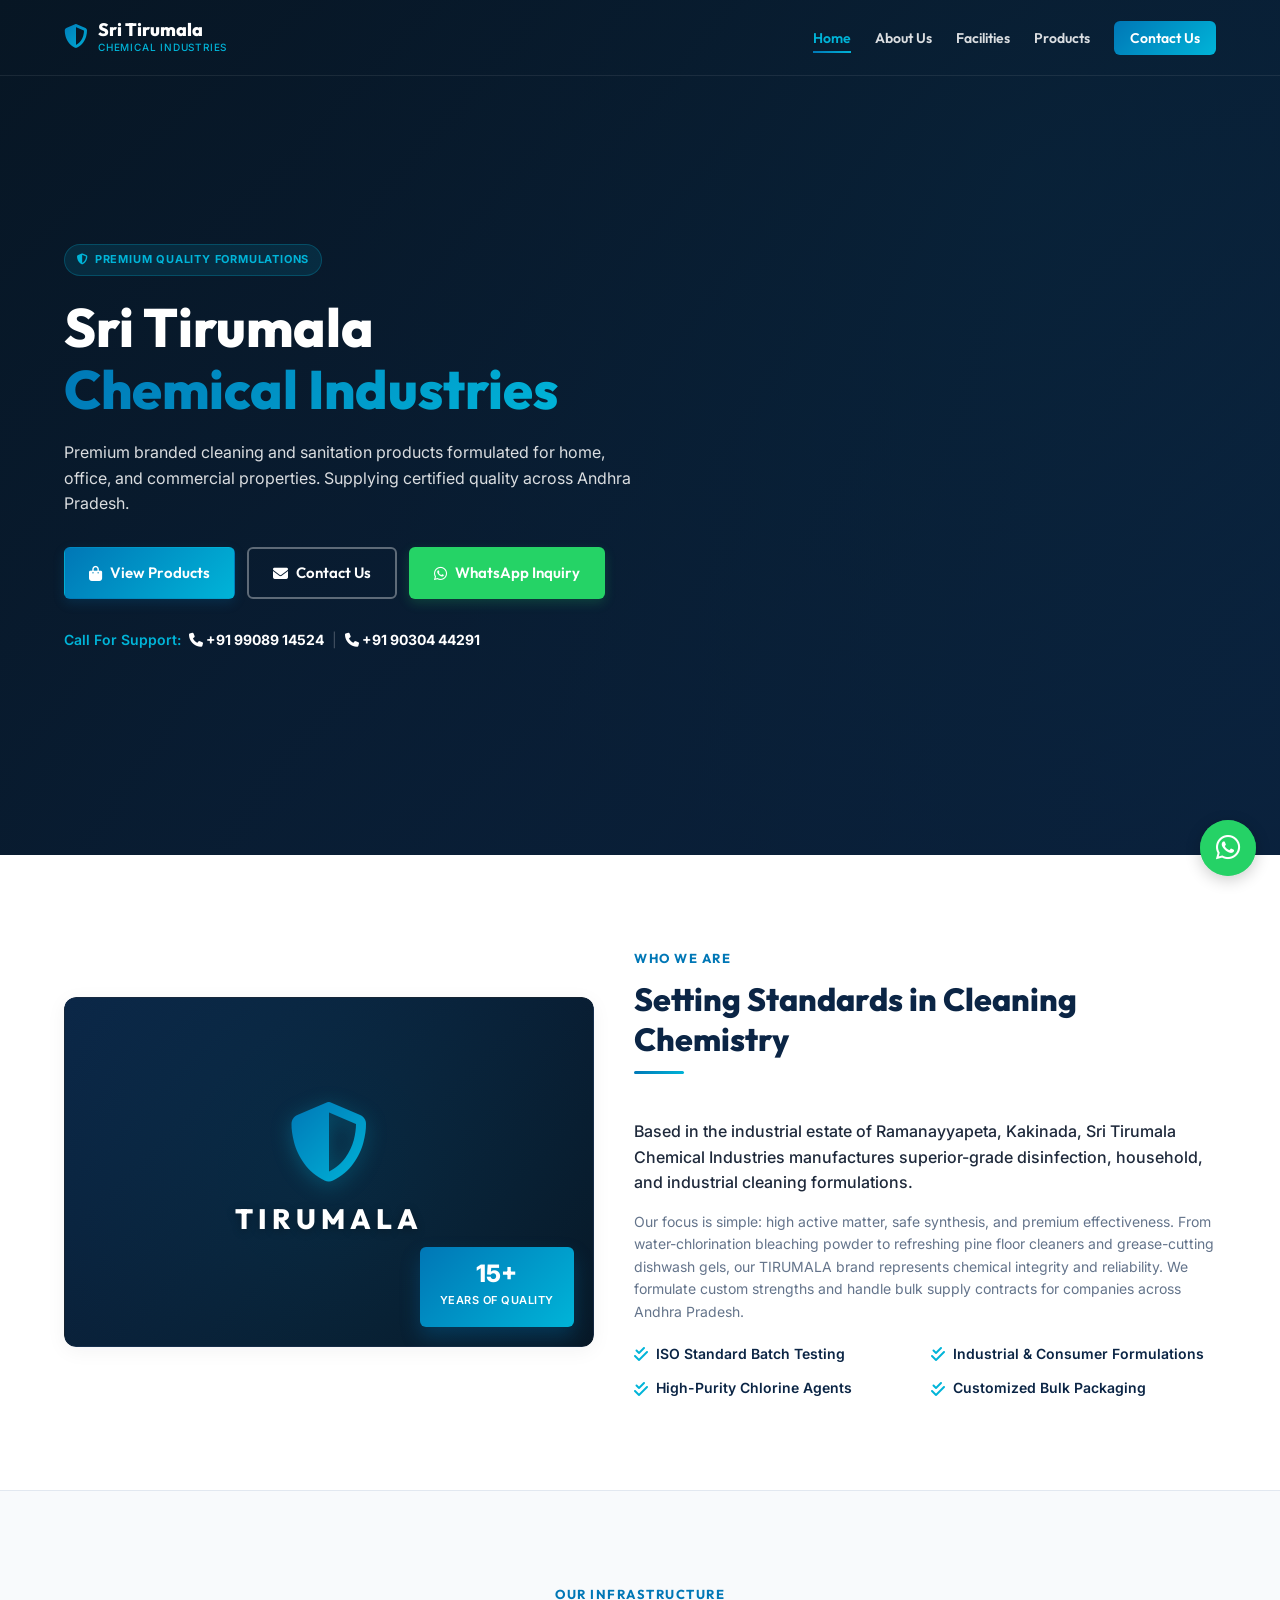
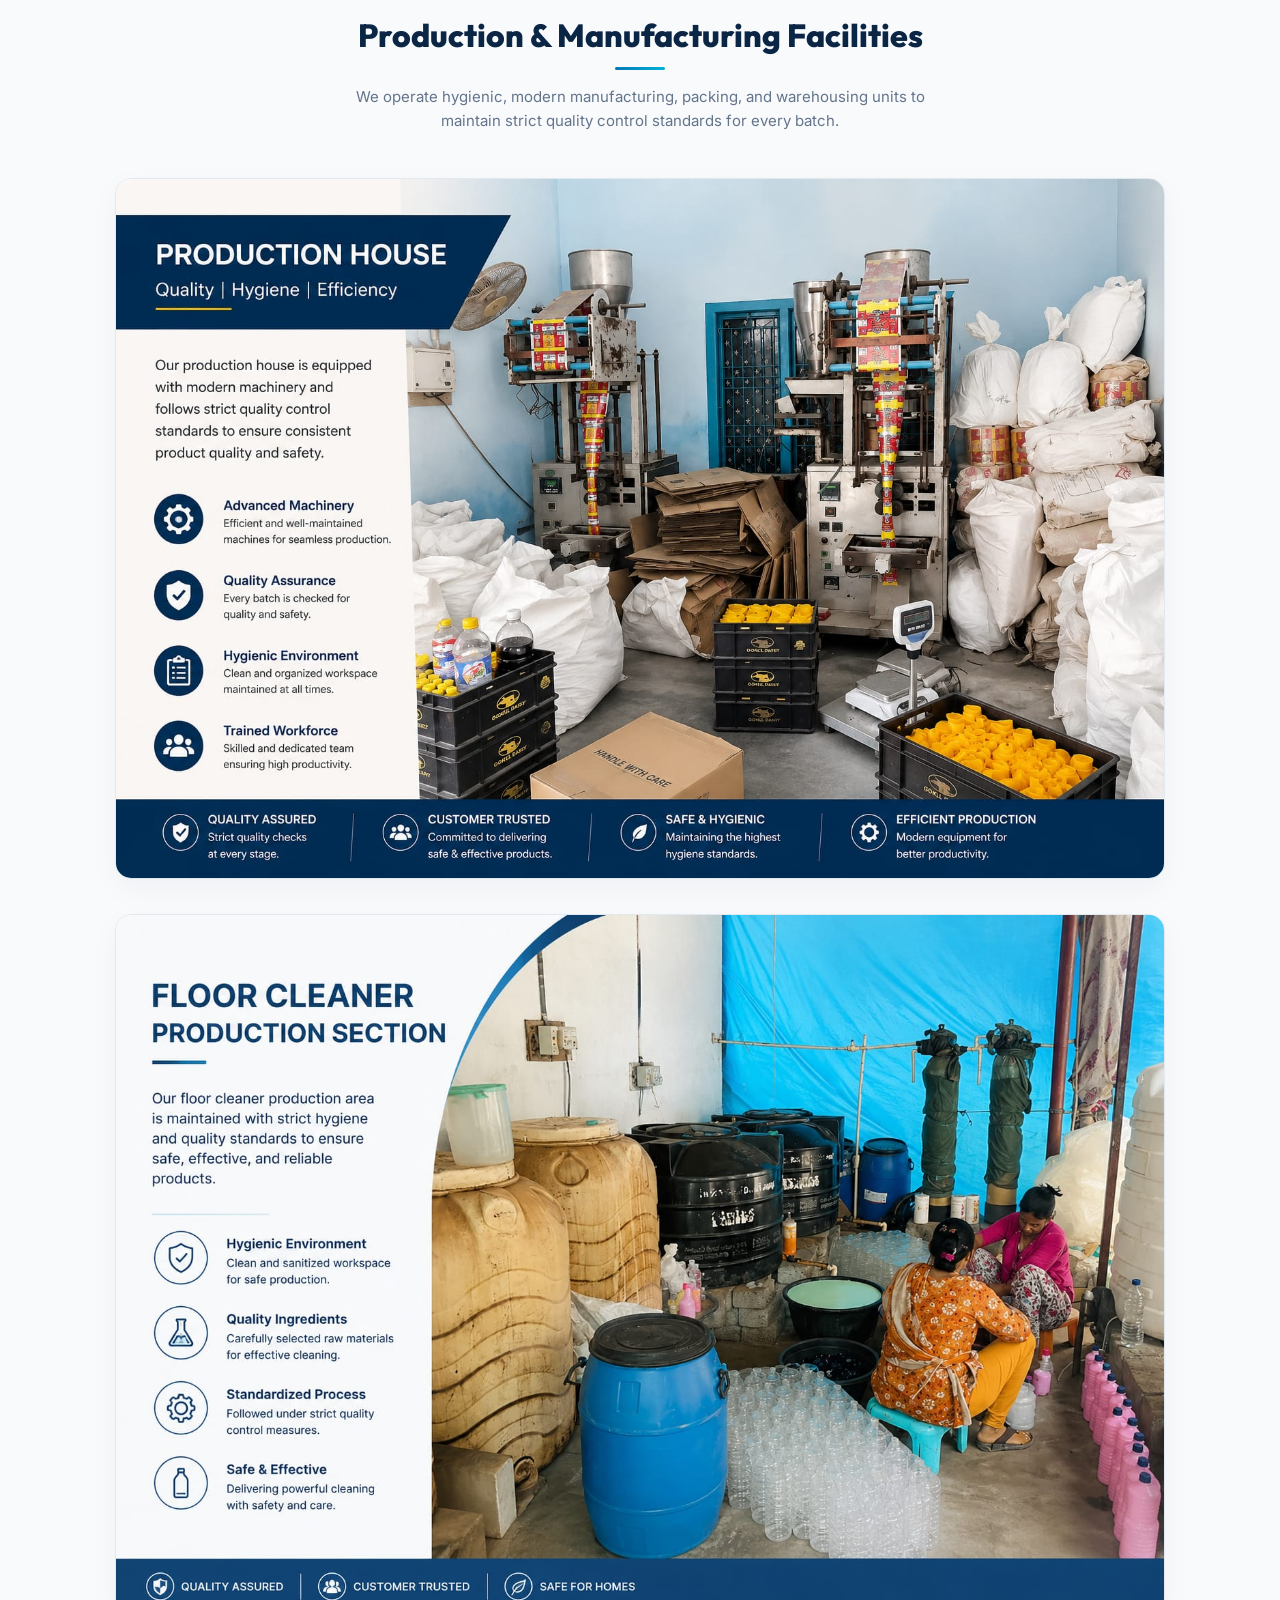
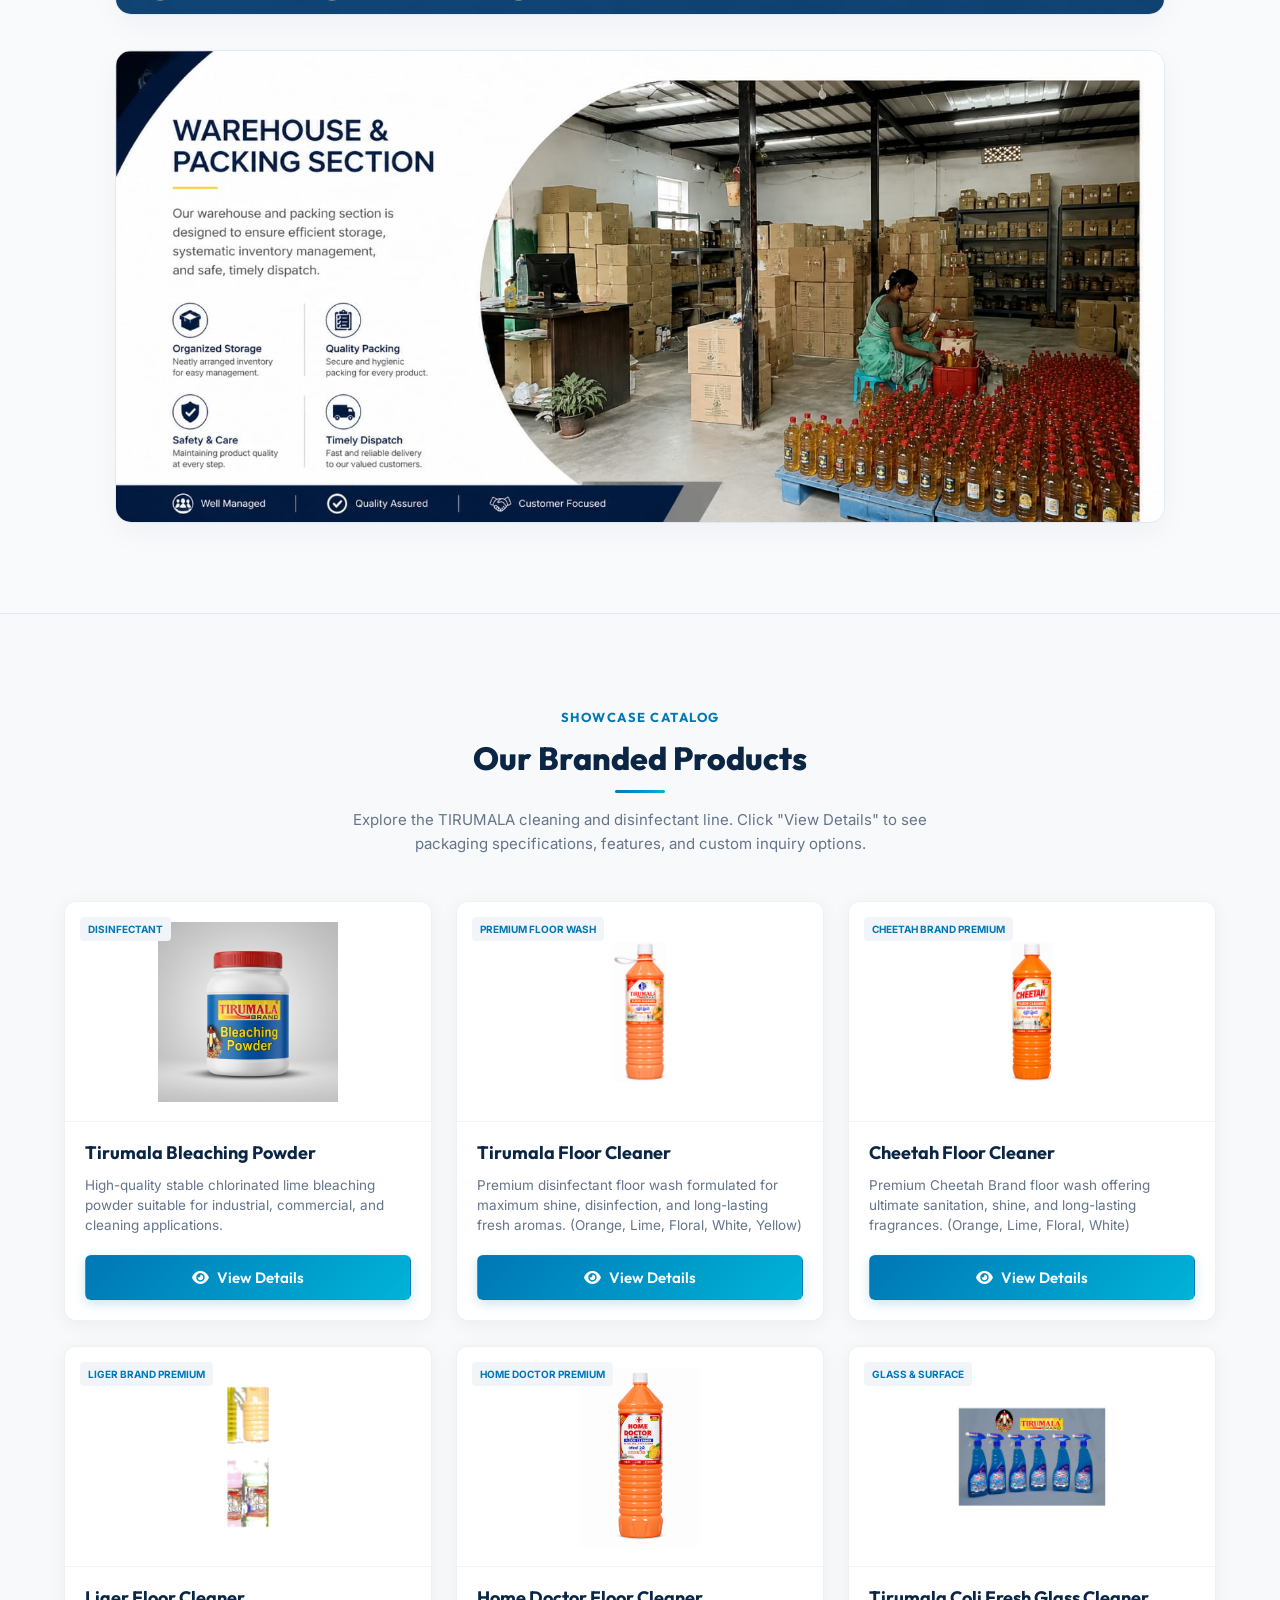
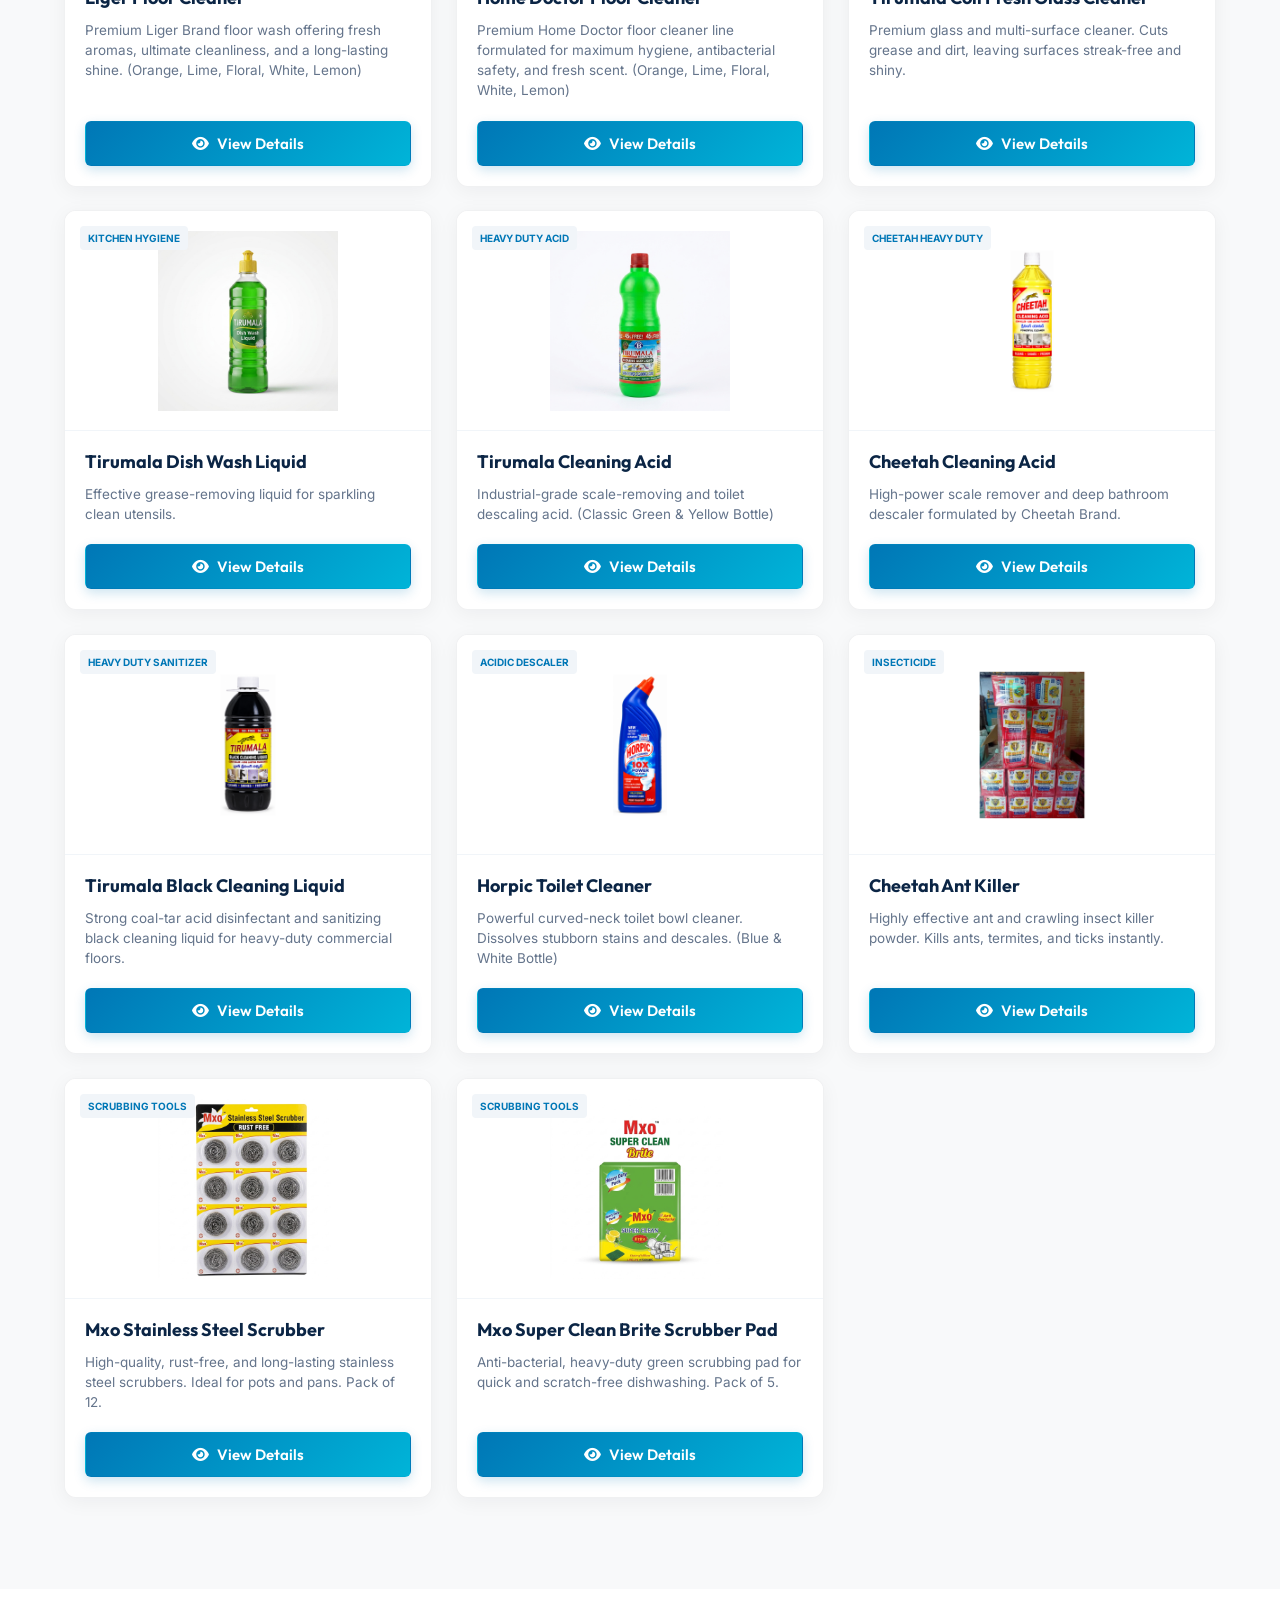
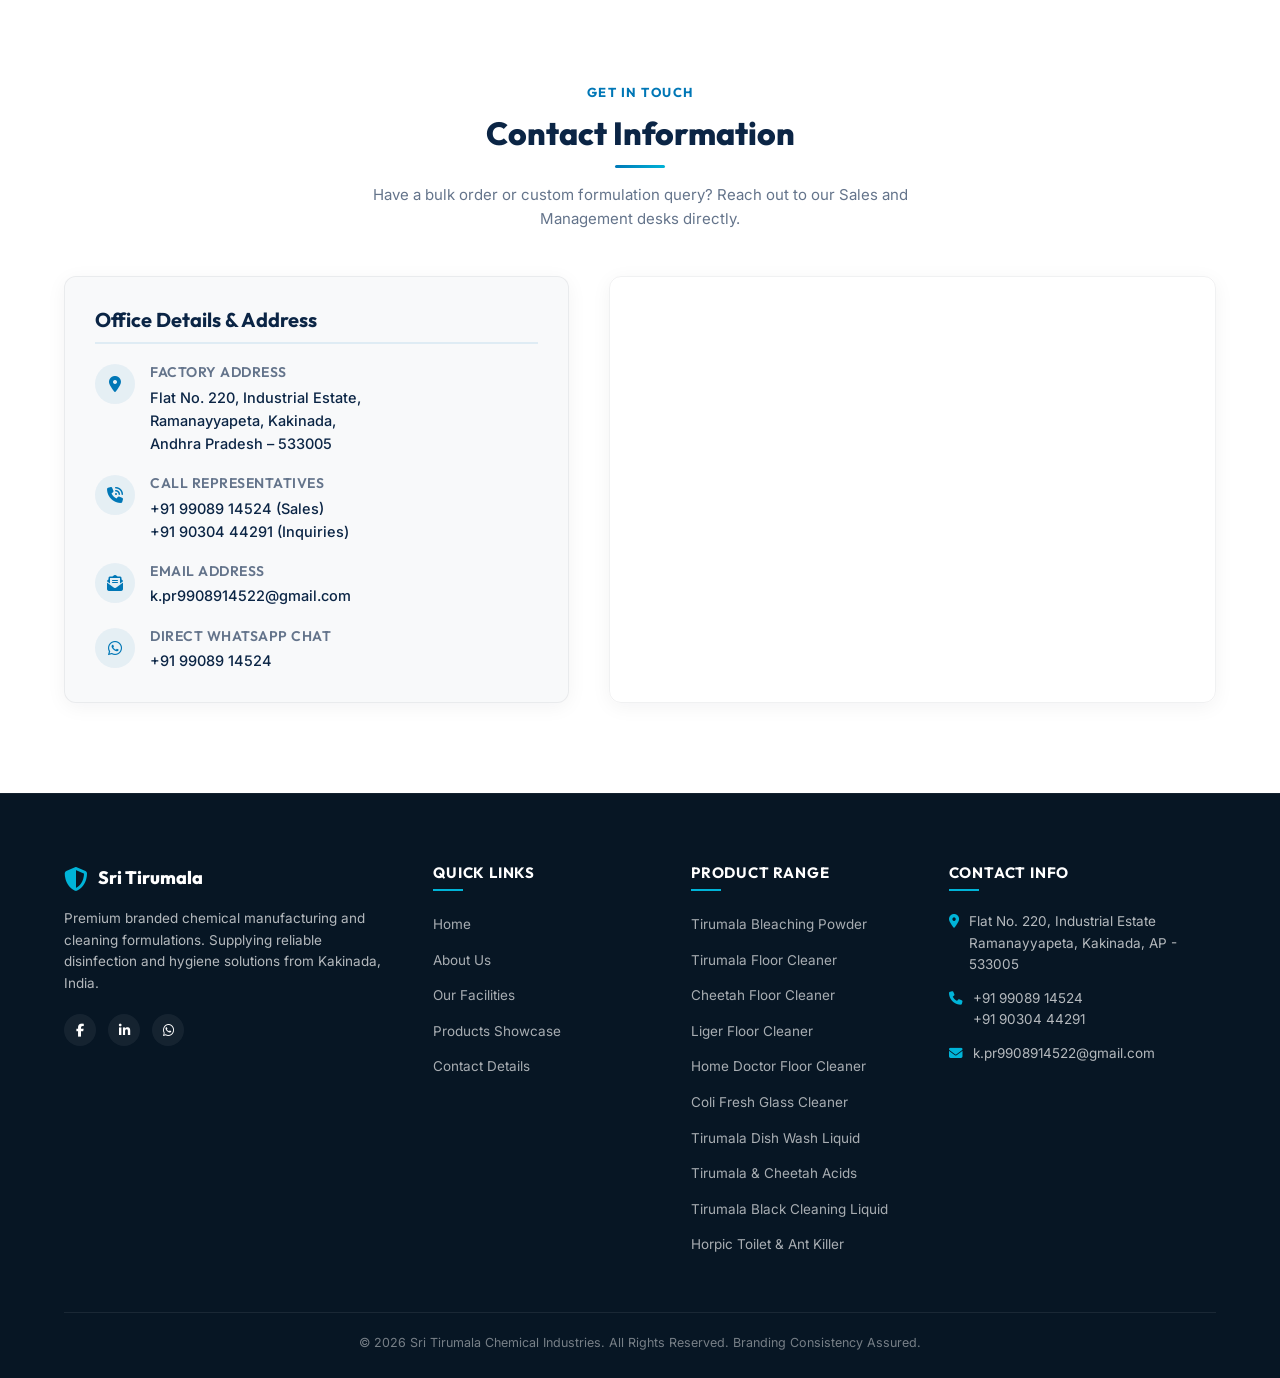
==== commit c030b6bc: "feat: overwrite original Home Doctor image assets directly and add homepage cache busters" ====
--- a/index.html
+++ b/index.html
@@ -262,7 +262,7 @@
                 <div class="product-card animate-on-scroll fade-up stagger-delay-5">
                     <div class="product-img-wrapper">
                         <span class="product-tag">Home Doctor Premium</span>
-                        <img src="assets/home_doctor_floor_orange.png" alt="Home Doctor Floor Cleaner" class="product-img">
+                        <img src="assets/home_doctor_floor_orange.png?v=20260724" alt="Home Doctor Floor Cleaner" class="product-img">
                     </div>
                     <div class="product-body">
                         <h3>Home Doctor Floor Cleaner</h3>
@@ -600,7 +600,7 @@
     </div>
 
     <!-- Scripting -->
-    <script src="products-data.js"></script>
-    <script src="script.js"></script>
+    <script src="products-data.js?v=20260724"></script>
+    <script src="script.js?v=20260724"></script>
 </body>
 </html>
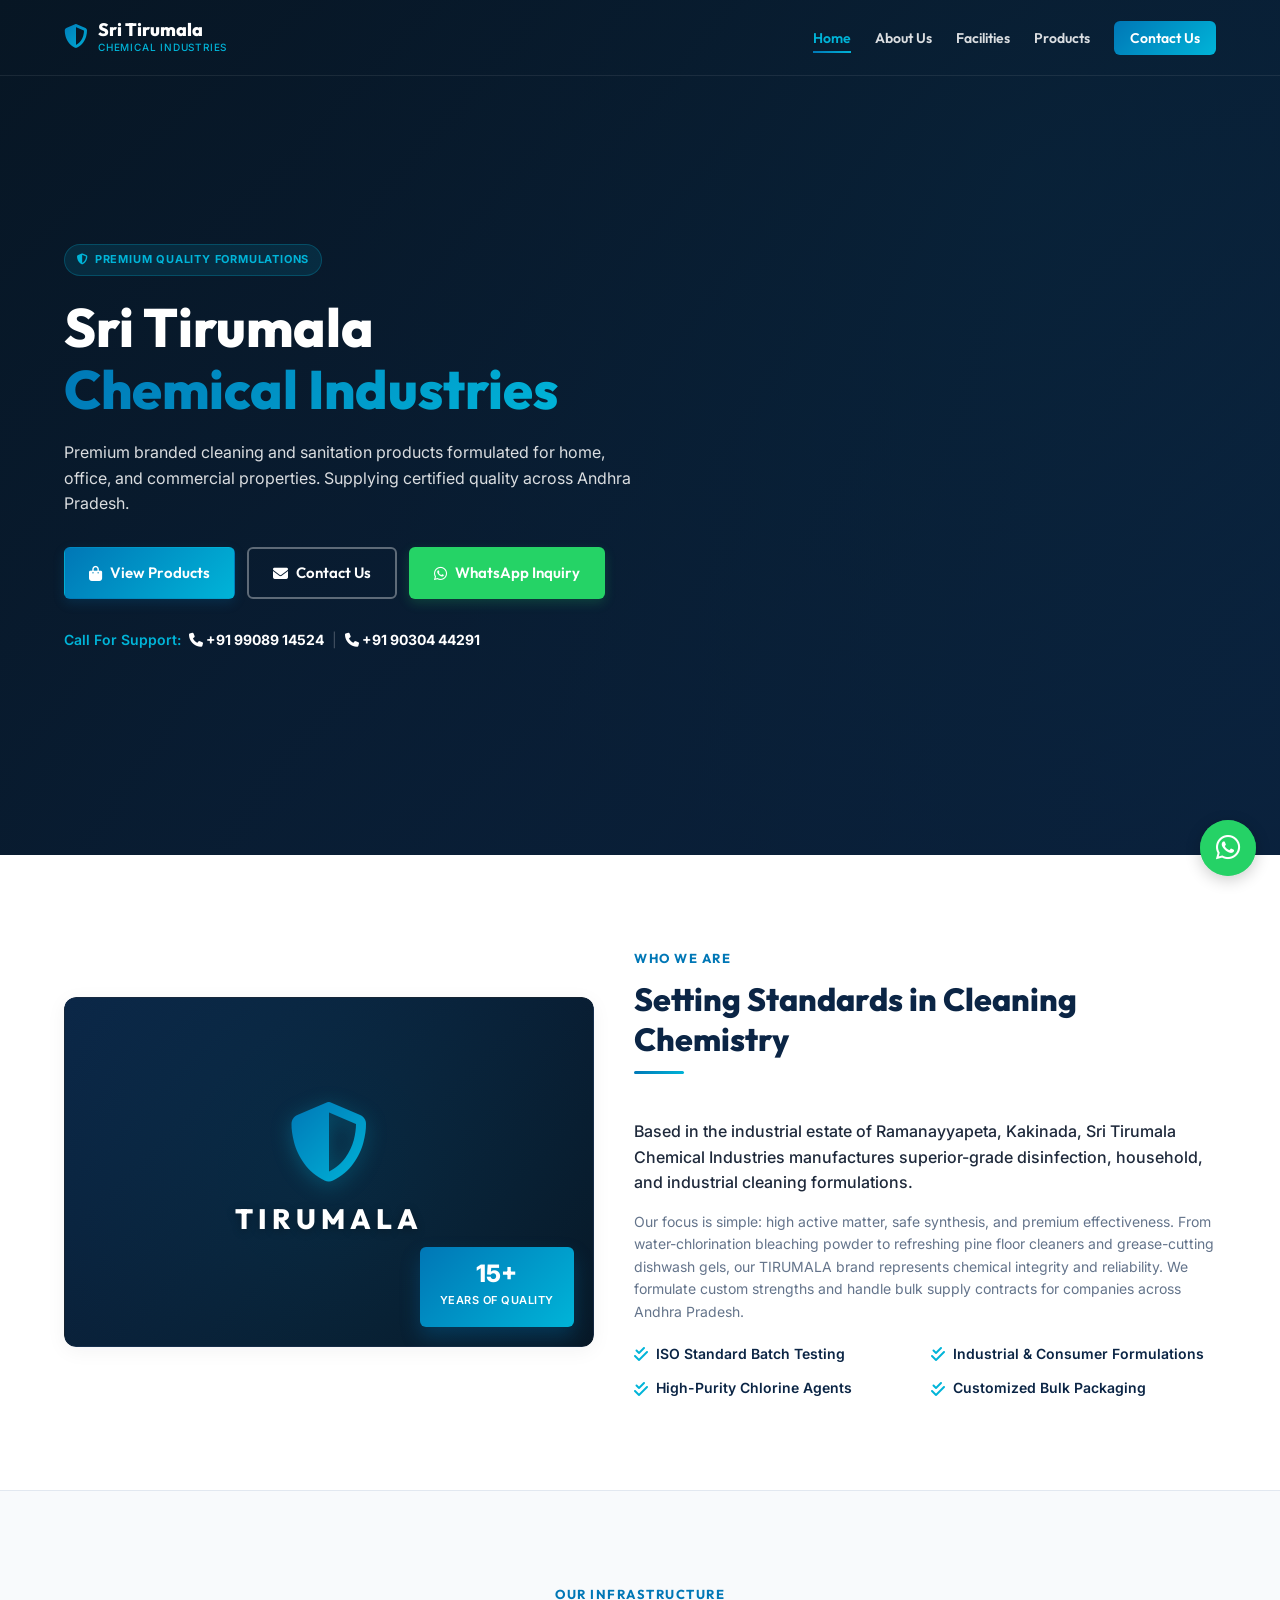
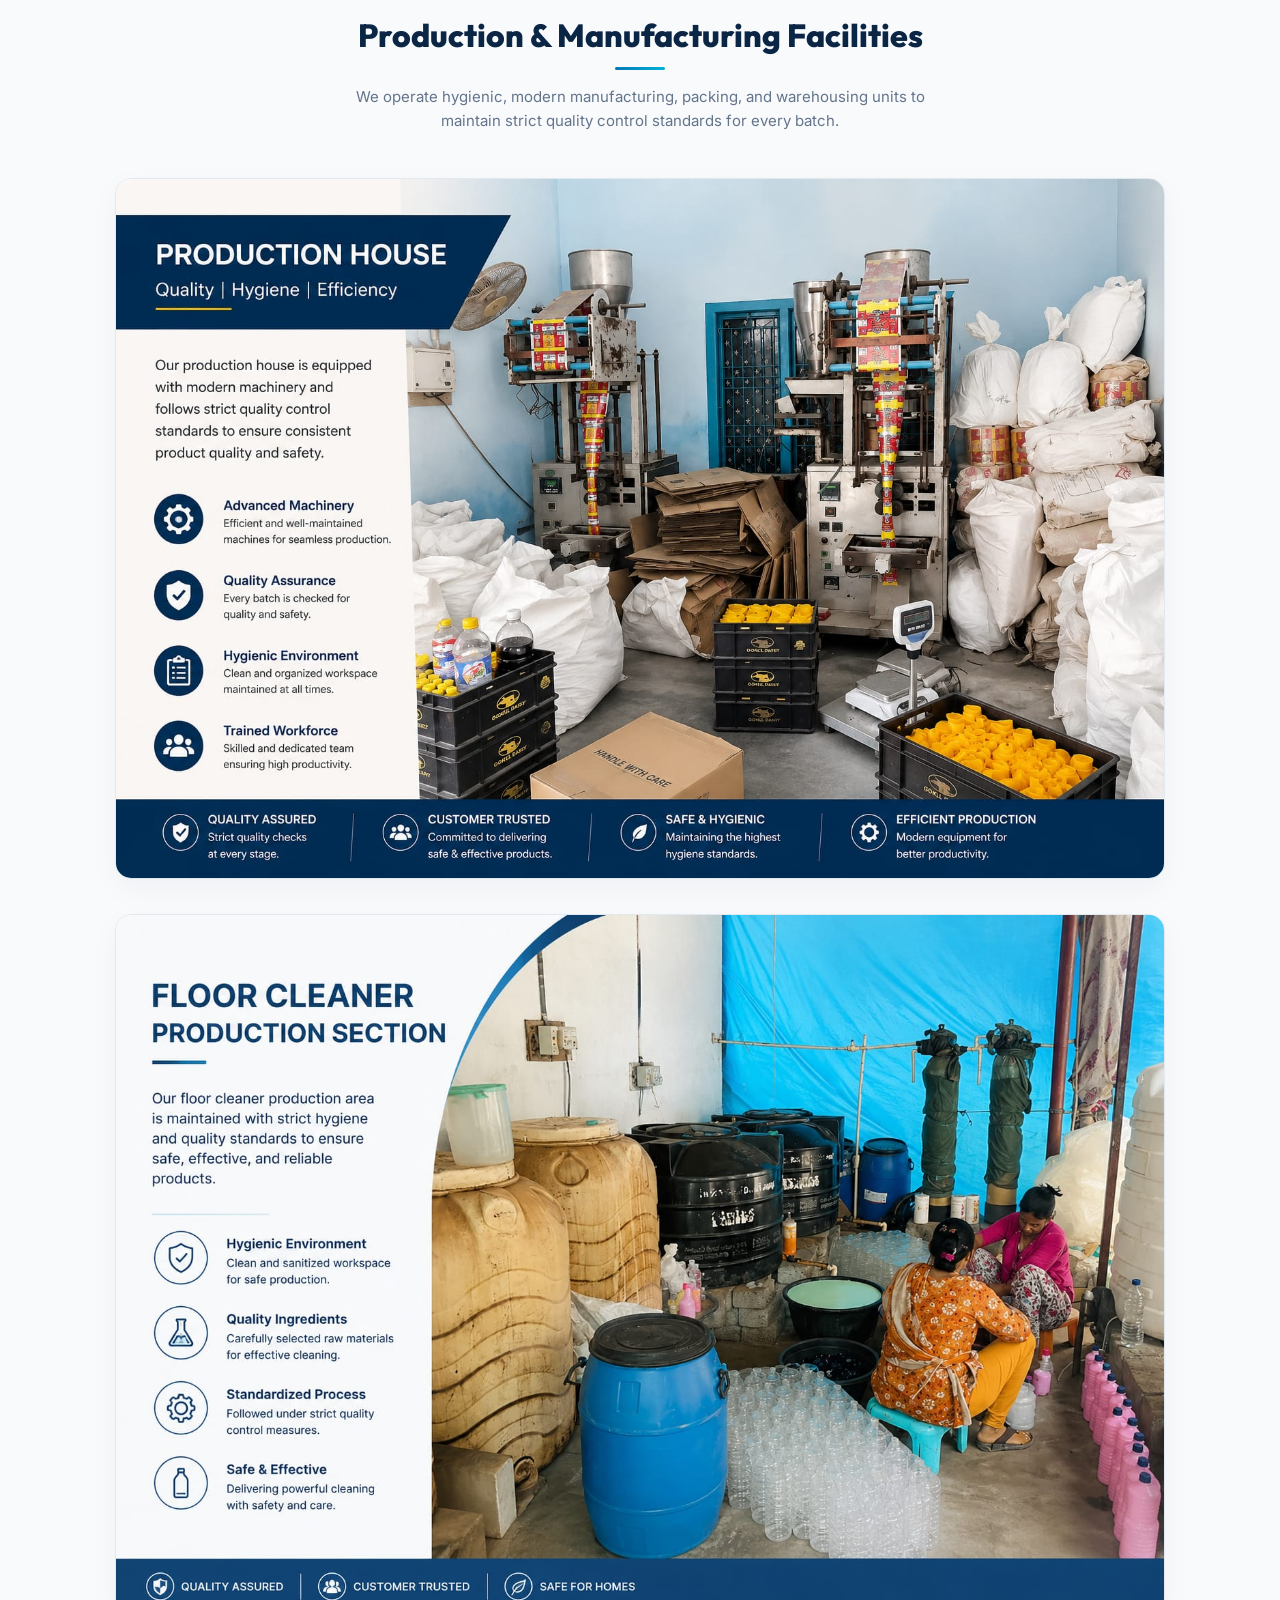
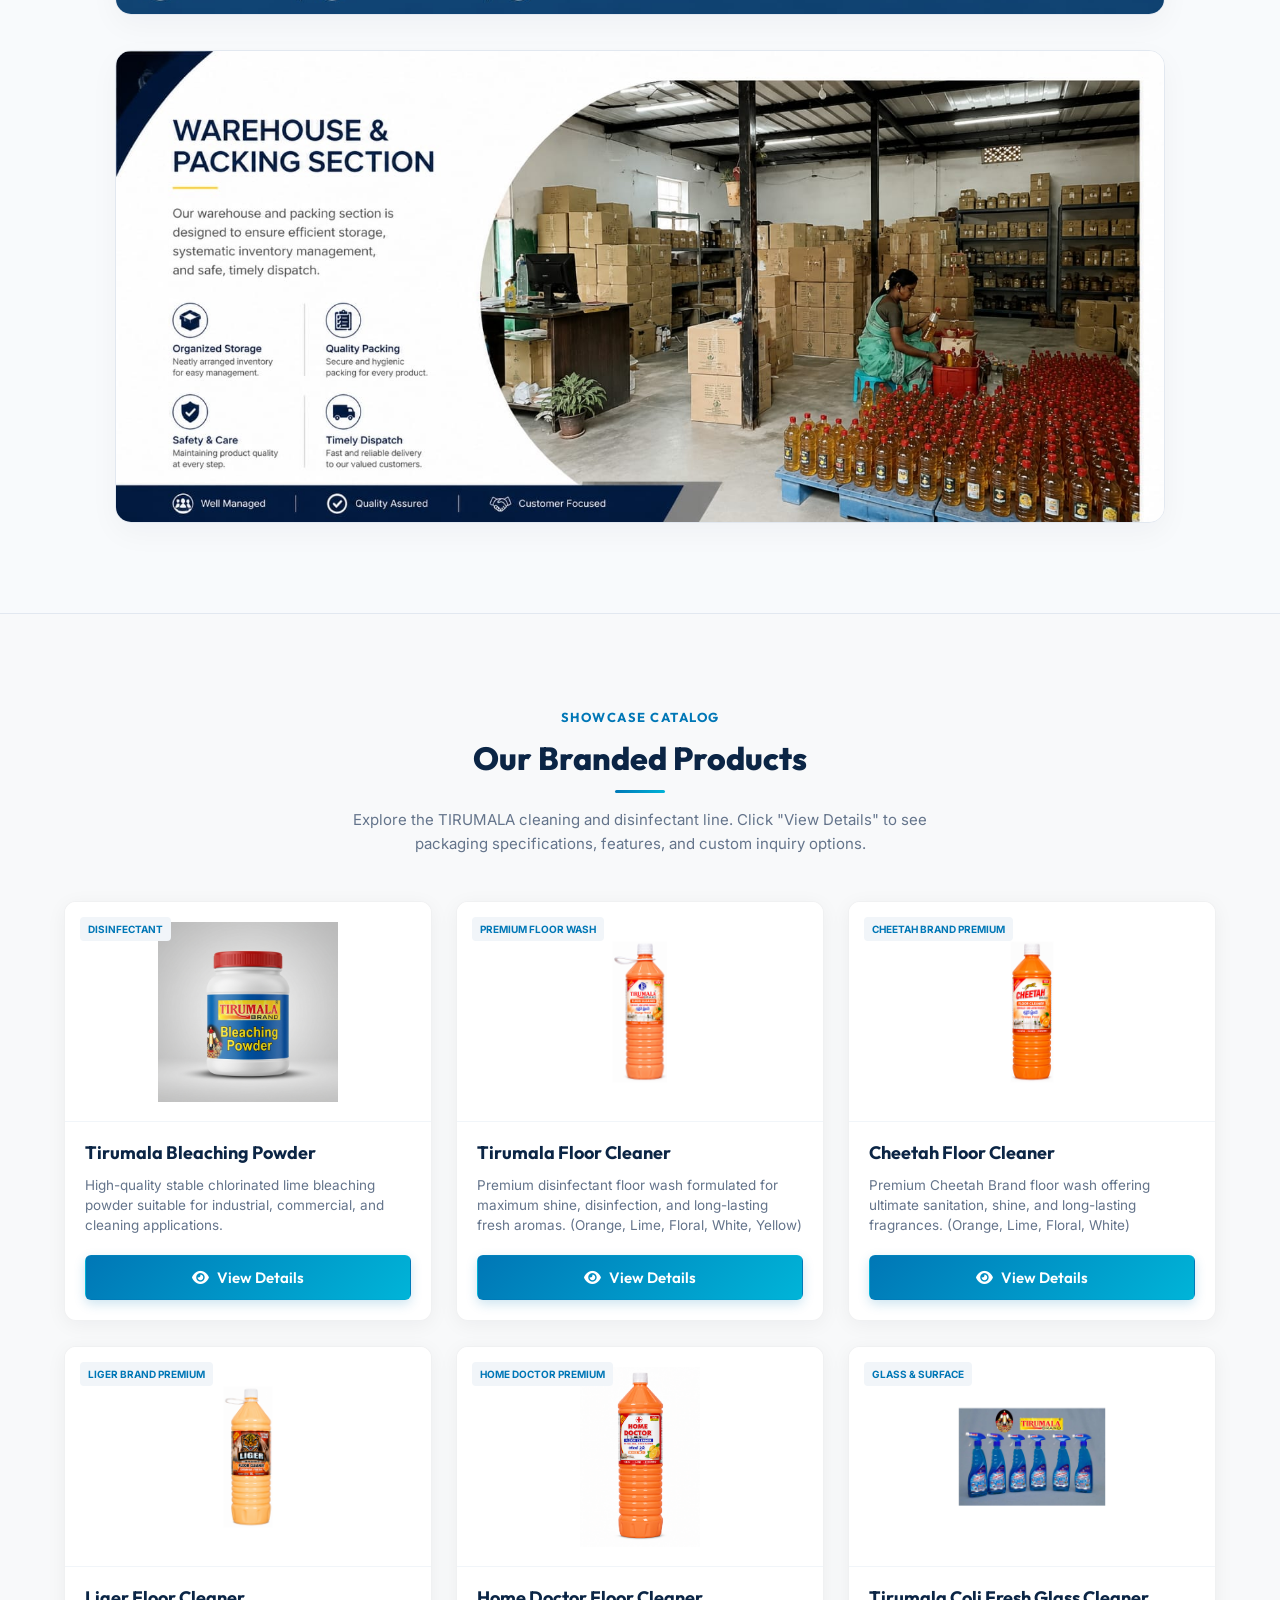
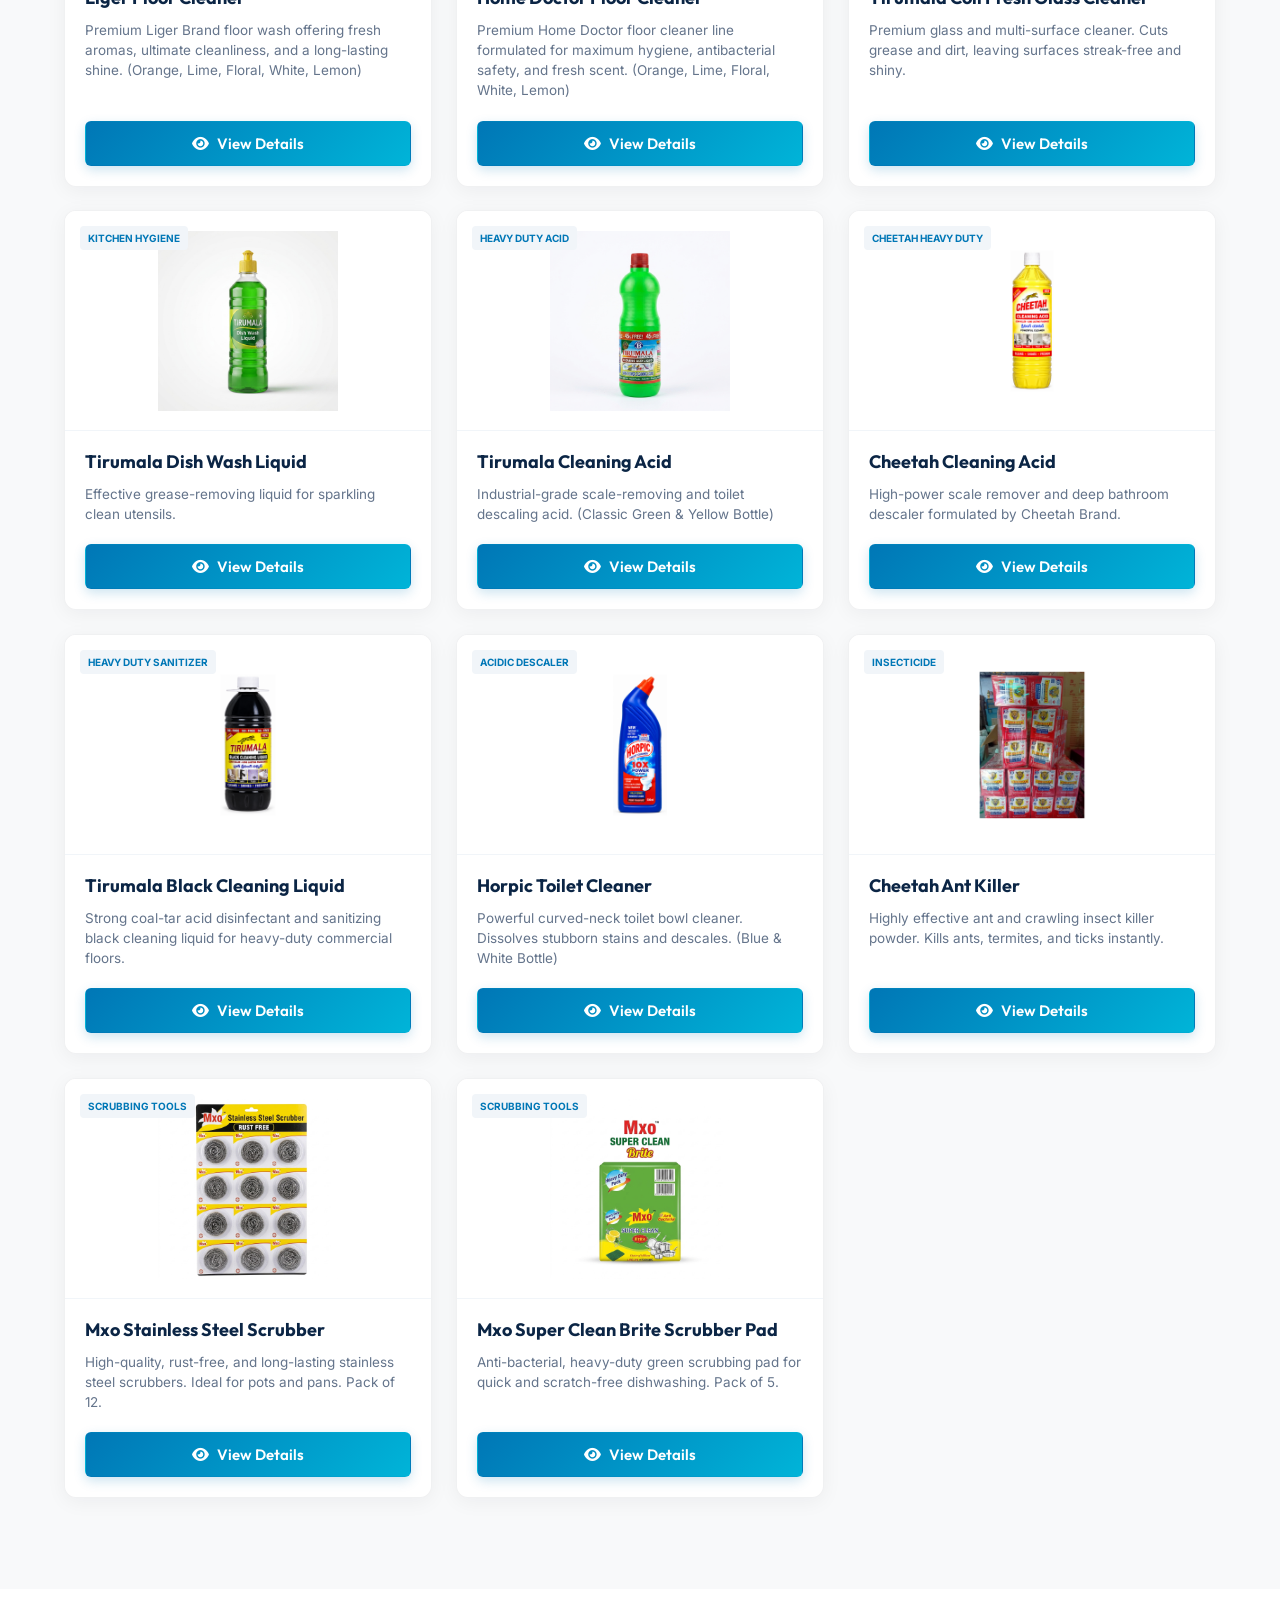
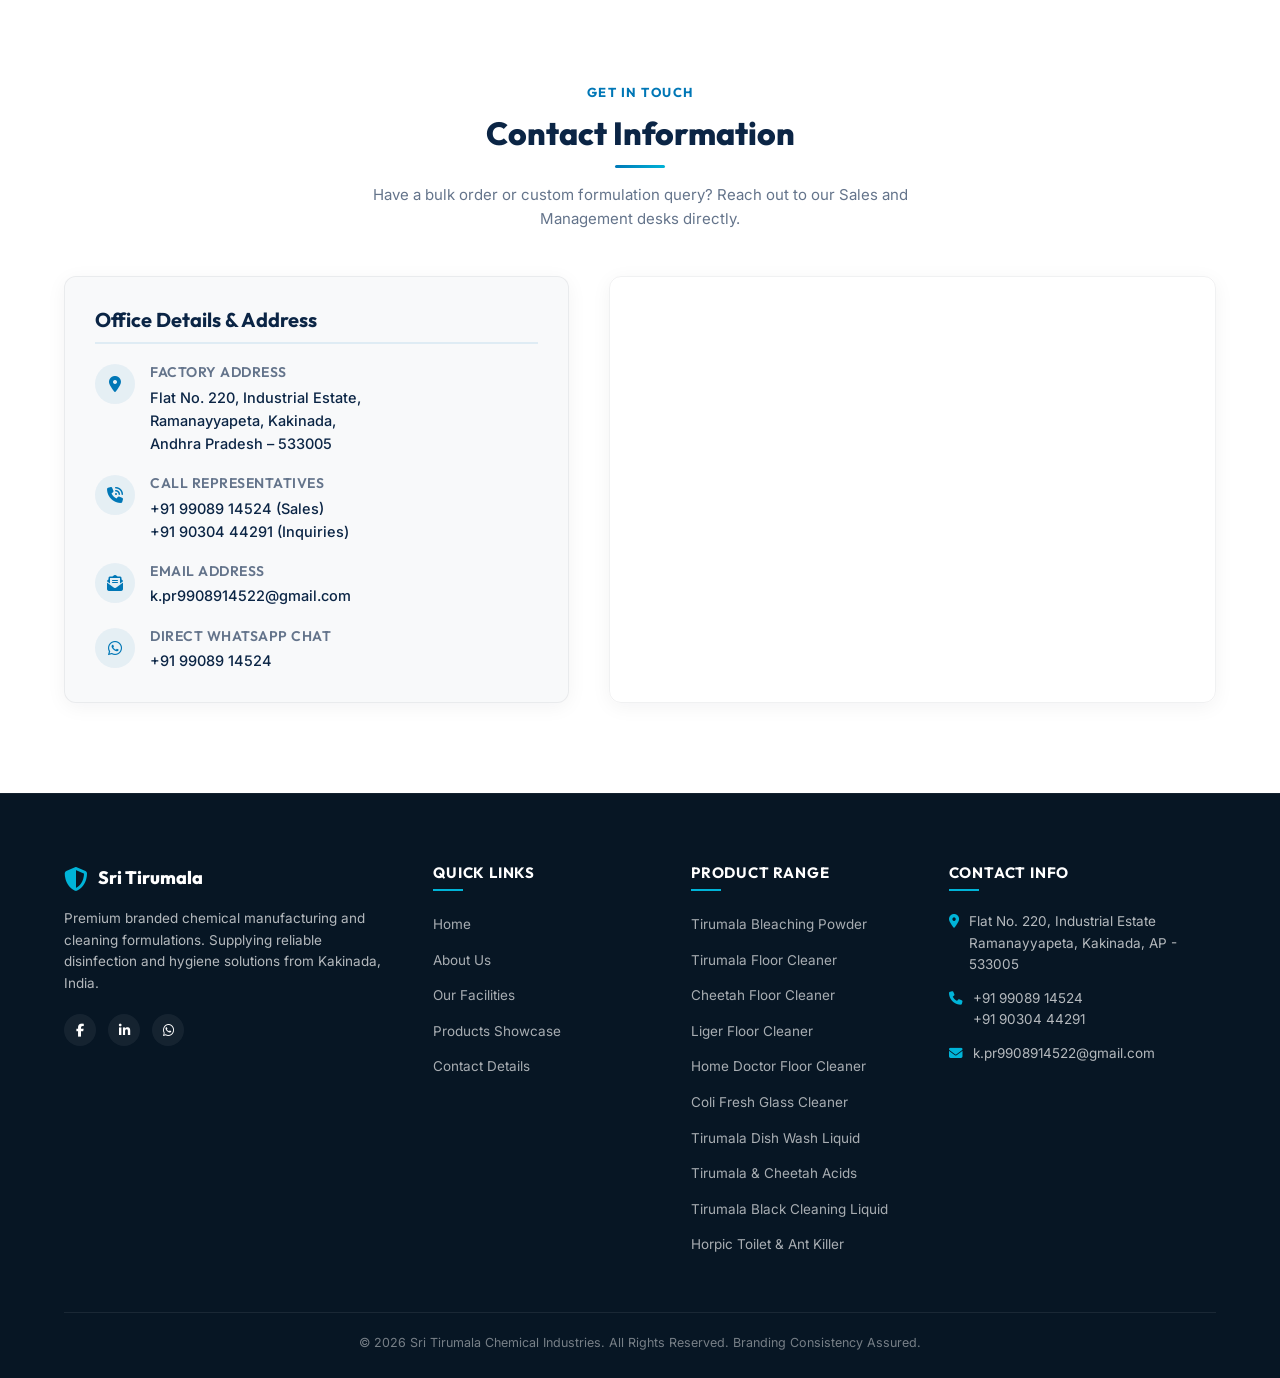
==== commit 9218c3be: "feat: replace all remaining Liger floor cleaner images with the new matching series and add cache-bu" ====
--- a/index.html
+++ b/index.html
@@ -249,7 +249,7 @@
                 <div class="product-card animate-on-scroll fade-up stagger-delay-4">
                     <div class="product-img-wrapper">
                         <span class="product-tag">Liger Brand Premium</span>
-                        <img src="assets/liger_floor_orange.png" alt="Liger Floor Cleaner" class="product-img">
+                        <img src="assets/liger_floor_orange.png?v=20260724" alt="Liger Floor Cleaner" class="product-img">
                     </div>
                     <div class="product-body">
                         <h3>Liger Floor Cleaner</h3>
